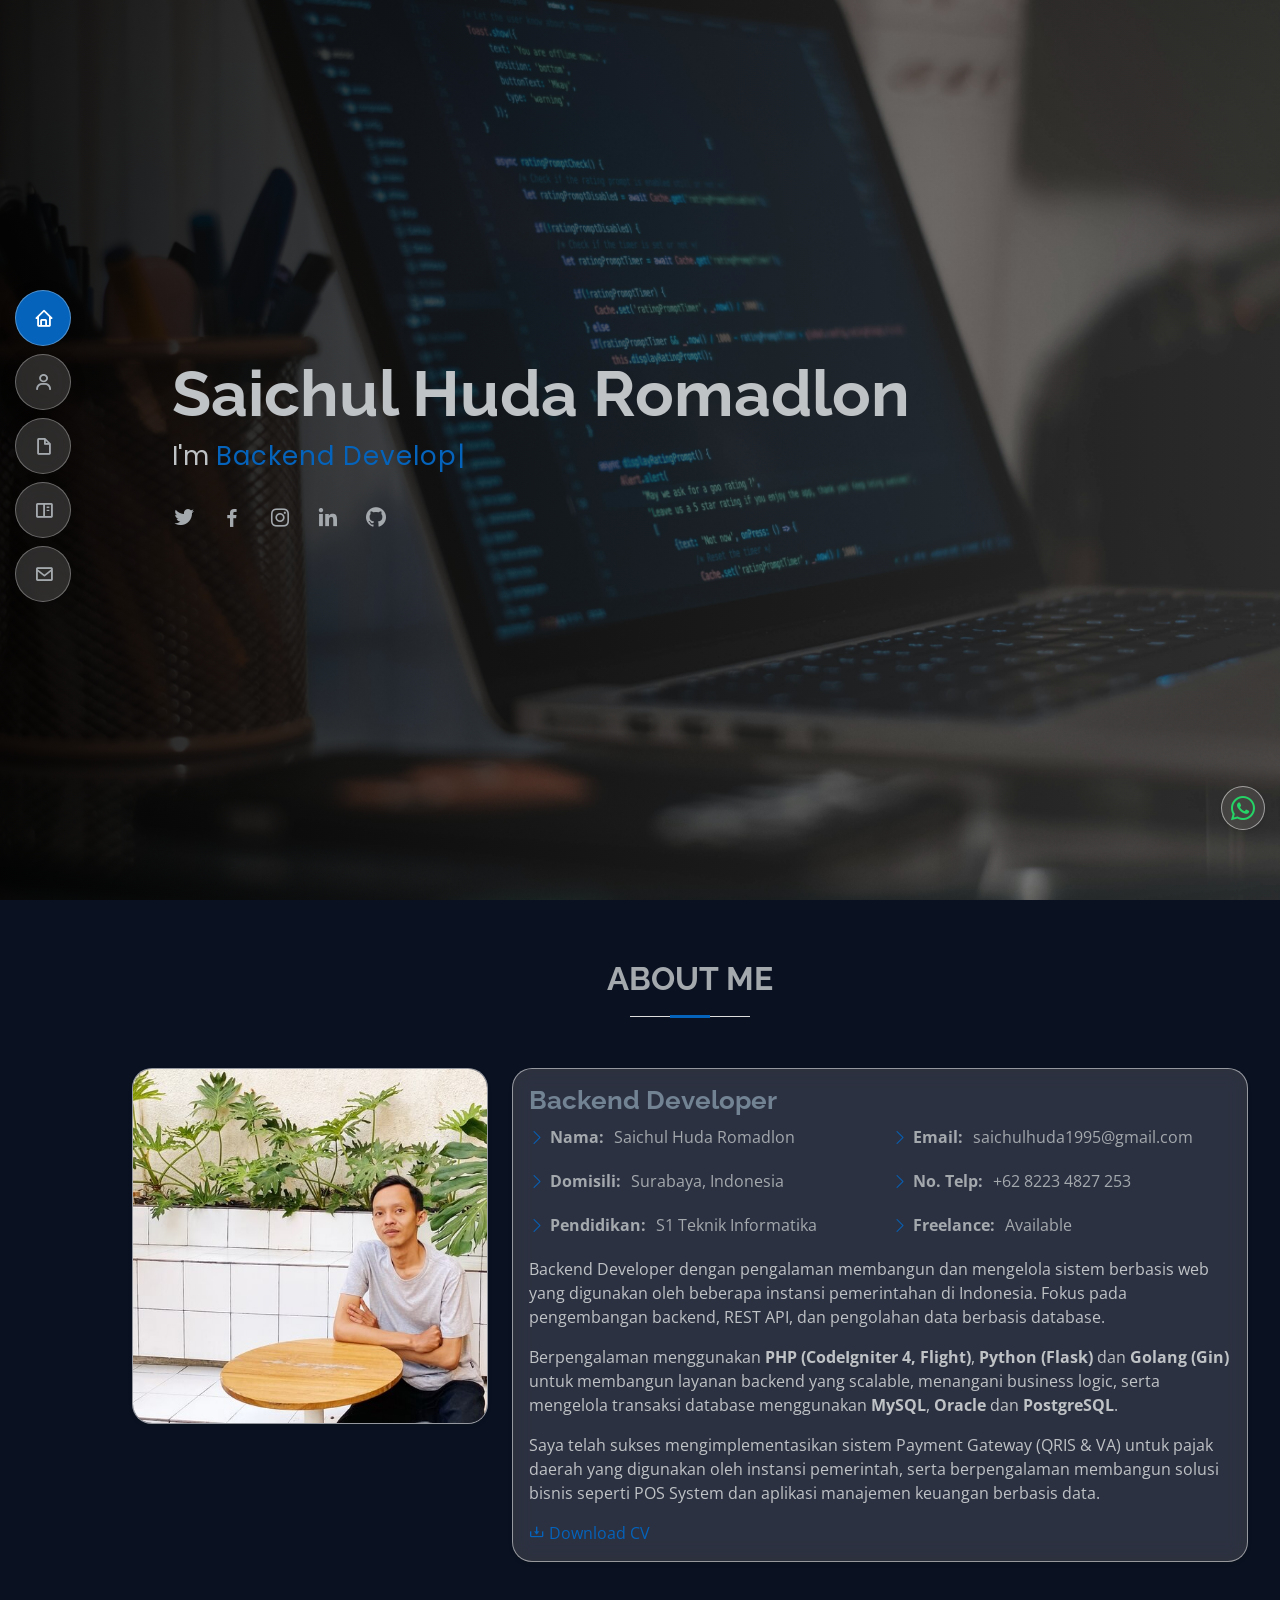
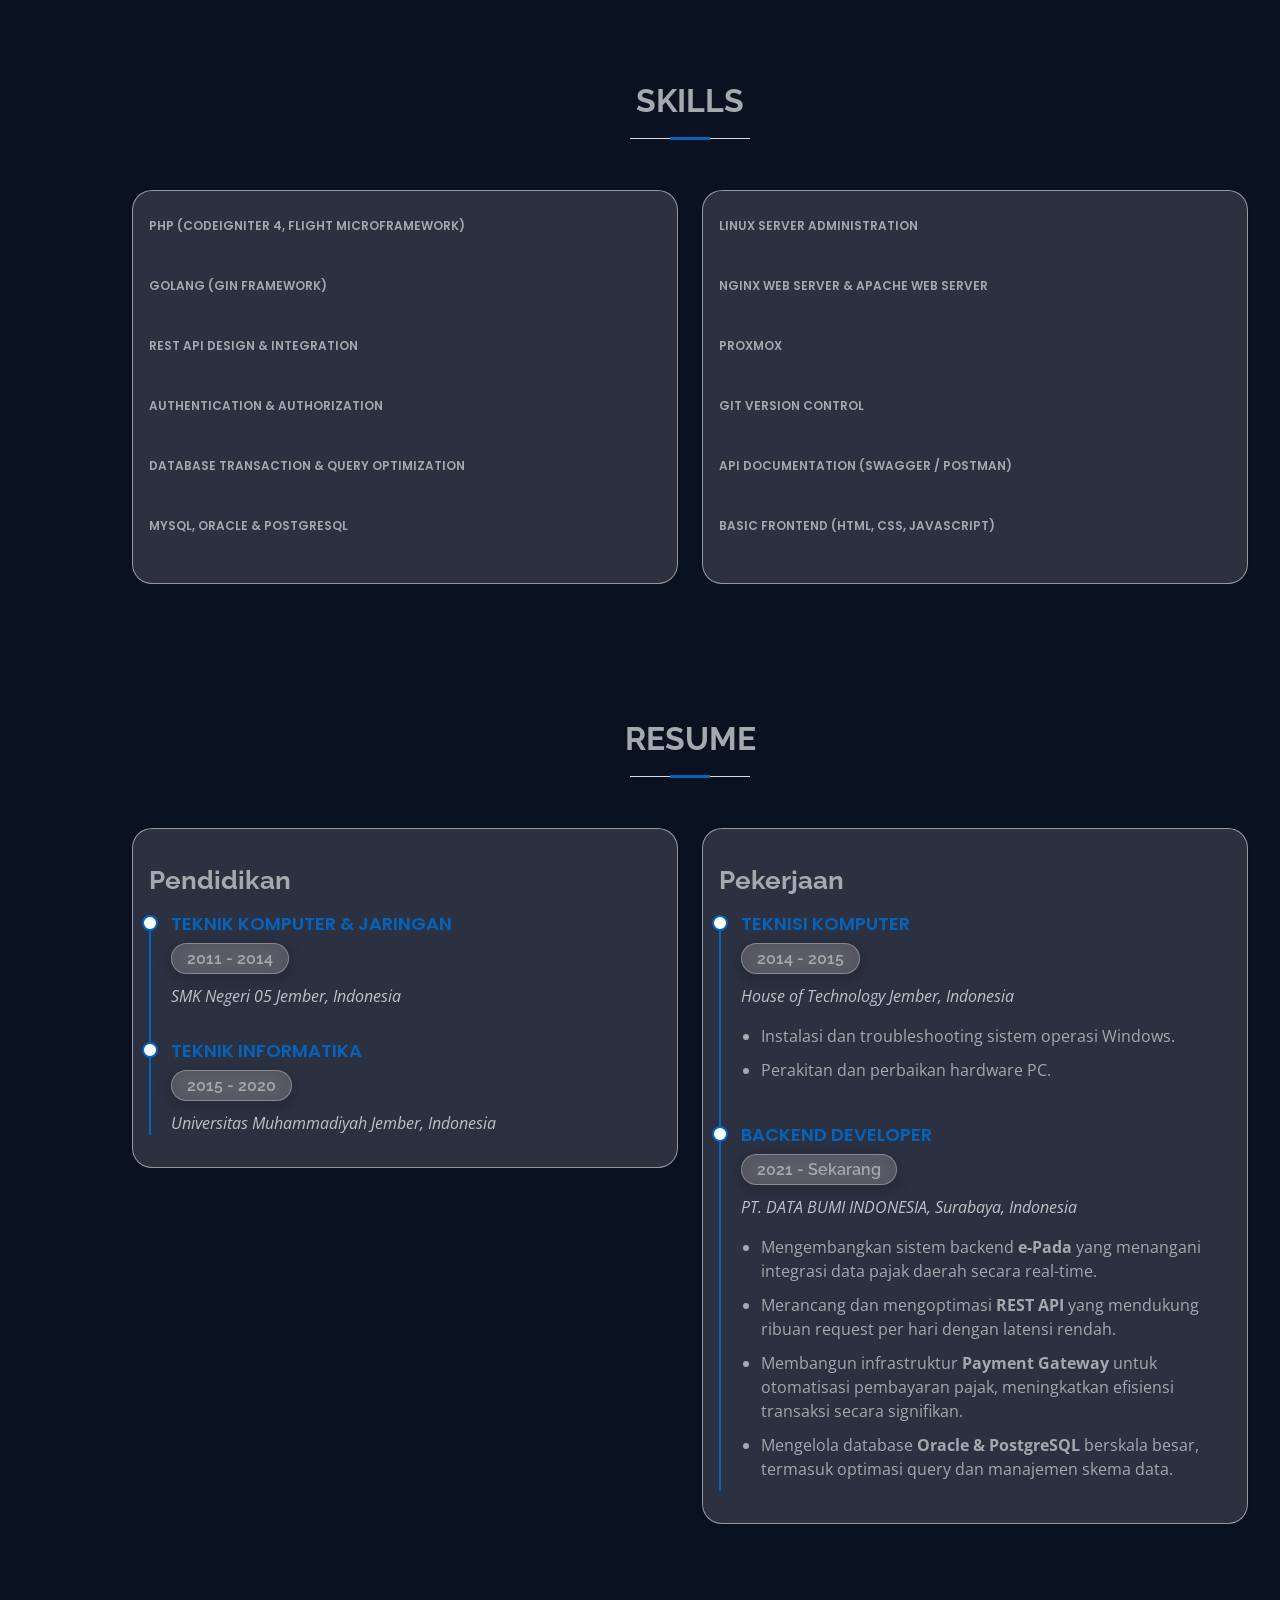
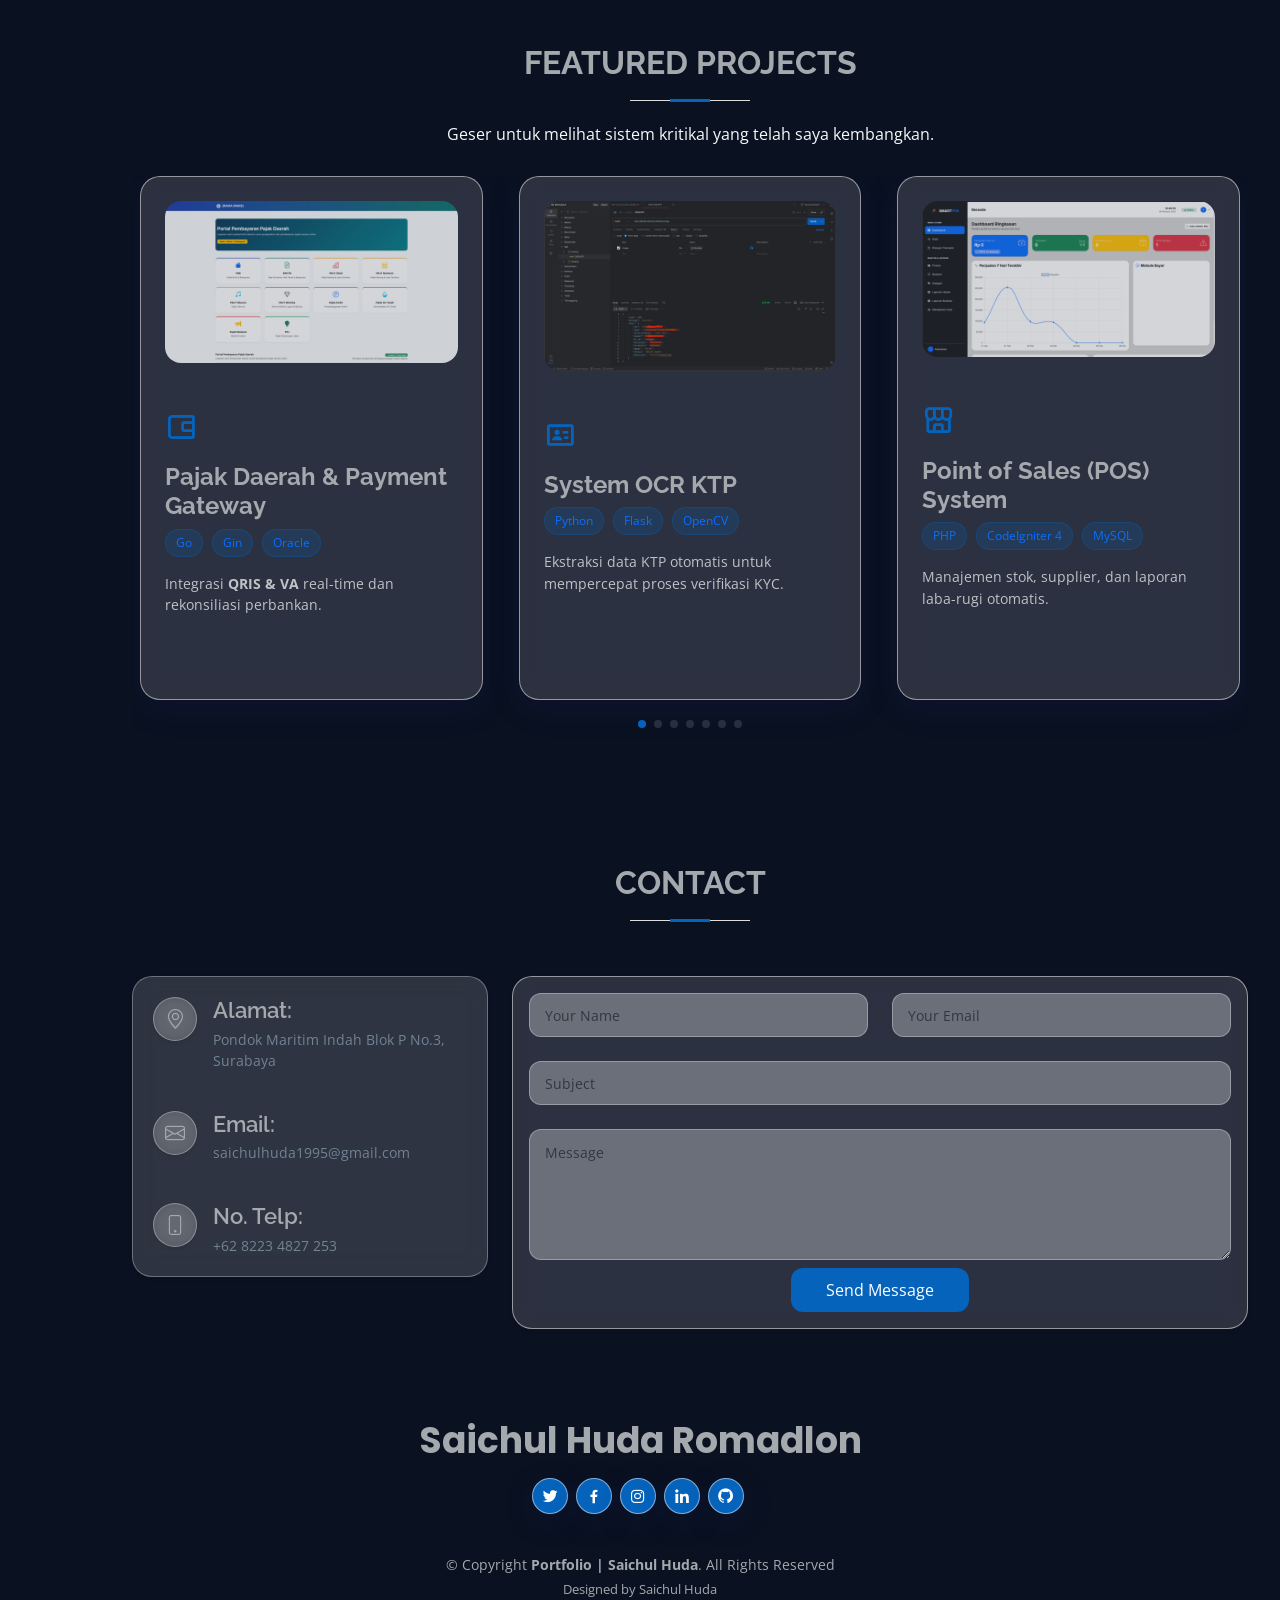
==== index.html @ dd8f6c1d "fix favicon" ====
<!doctype html>
<html lang="en">
  <head>
    <meta charset="utf-8" />
    <meta content="width=device-width, initial-scale=1.0" name="viewport" />

    <title>Portfolio | Saichul Huda</title>
    <meta
      name="keywords"
      content="Backend Developer, Golang Developer, PHP CodeIgniter, API Engineer Surabaya, Saichul Huda"
    />
    <meta name="theme-color" content="#0563bb" />

    <!-- Favicons -->
    <link rel="apple-touch-icon" sizes="180x180" href="/apple-touch-icon.png" />
    <link rel="icon" type="image/png" sizes="32x32" href="/favicon-32x32.png" />
    <link rel="icon" type="image/png" sizes="16x16" href="/favicon-16x16.png" />
    <link rel="manifest" href="/site.webmanifest" />

    <!-- Google Fonts -->
    <link
      href="https://fonts.googleapis.com/css?family=Open+Sans:300,300i,400,400i,600,600i,700,700i|Raleway:300,300i,400,400i,500,500i,600,600i,700,700i|Poppins:300,300i,400,400i,500,500i,600,600i,700,700i"
      rel="stylesheet"
    />

    <!-- Vendor CSS Files -->
    <link href="assets/vendor/aos/aos.css" rel="stylesheet" />
    <link
      href="assets/vendor/bootstrap/css/bootstrap.min.css?v=1"
      rel="stylesheet"
    />
    <link
      href="assets/vendor/bootstrap-icons/bootstrap-icons.css?v=1"
      rel="stylesheet"
    />
    <link
      href="assets/vendor/boxicons/css/boxicons.min.css?v=1"
      rel="stylesheet"
    />
    <link
      href="assets/vendor/glightbox/css/glightbox.min.css?v=1"
      rel="stylesheet"
    />
    <link
      href="assets/vendor/swiper/swiper-bundle.min.css?v=1"
      rel="stylesheet"
    />

    <!-- Template Main CSS File -->
    <link href="assets/css/style.css?v=1" rel="stylesheet" />

    <!-- =======================================================
  * Template Name: MyResume
  * Updated: Sep 18 2023 with Bootstrap v5.3.2
  * Template URL: https://bootstrapmade.com/free-html-bootstrap-template-my-resume/
  * Author: BootstrapMade.com
  * License: https://bootstrapmade.com/license/
  ======================================================== -->
  </head>

  <body>
    <!-- ======= Mobile nav toggle button ======= -->
    <!-- <button type="button" class="mobile-nav-toggle d-xl-none"><i class="bi bi-list mobile-nav-toggle"></i></button> -->
    <i class="bi bi-list mobile-nav-toggle d-lg-none card-glass"></i>
    <!-- ======= Header ======= -->
    <header id="header" class="d-flex flex-column justify-content-center">
      <nav id="navbar" class="navbar nav-menu">
        <ul>
          <li>
            <a href="#hero" class="nav-link scrollto active"
              ><i class="bx bx-home"></i> <span>Home</span></a
            >
          </li>
          <li>
            <a href="#about" class="nav-link scrollto"
              ><i class="bx bx-user"></i> <span>About Me</span></a
            >
          </li>
          <li>
            <a href="#resume" class="nav-link scrollto"
              ><i class="bx bx-file-blank"></i> <span>Resume</span></a
            >
          </li>
          <li>
            <a href="#portfolio" class="nav-link scrollto"
              ><i class="bx bx-book-content"></i> <span>Portfolio</span></a
            >
          </li>
          <!-- <li><a href="#services" class="nav-link scrollto"><i class="bx bx-server"></i> <span>Services</span></a></li> -->
          <li>
            <a href="#contact" class="nav-link scrollto"
              ><i class="bx bx-envelope"></i> <span>Contact</span></a
            >
          </li>
        </ul>
      </nav>
      <!-- .nav-menu -->
    </header>
    <!-- End Header -->

    <!-- ======= Hero Section ======= -->
    <section id="hero" class="d-flex flex-column justify-content-center">
      <div class="container" data-aos="zoom-in" data-aos-delay="100">
        <h1>Saichul Huda Romadlon</h1>
        <p>
          I'm
          <span
            class="typed"
            data-typed-items="Backend Developer, API Engineer, Payment System Builder"
          ></span>
        </p>
        <div class="social-links">
          <a href="https://x.com/saichulh" class="twitter" target="_blank"
            ><i class="bx bxl-twitter"></i
          ></a>
          <a
            href="https://m.facebook.com/adon.bomber?mibextid=9R9pXO"
            class="facebook"
            target="_blank"
            ><i class="bx bxl-facebook"></i
          ></a>
          <a
            href="https://www.instagram.com/saichul.huda?igsh=ajlqcGliMG41M3E1&utm_source=qr"
            class="instagram"
            target="_blank"
            ><i class="bx bxl-instagram"></i
          ></a>
          <a
            href="https://www.linkedin.com/in/saichul-huda-07a652252?utm_source=share&utm_campaign=share_via&utm_content=profile&utm_medium=ios_app"
            class="linkedin"
            target="_blank"
            ><i class="bx bxl-linkedin"></i
          ></a>
          <a
            href="https://github.com/SaichulHuda95"
            class="github"
            target="_blank"
            rel="noopener noreferrer"
          >
            <i class="bx bxl-github"></i>
          </a>
        </div>
      </div>
    </section>
    <!-- End Hero -->

    <main id="main">
      <!-- ======= About Section ======= -->
      <section id="about" class="about">
        <div class="container" data-aos="fade-up">
          <div class="section-title">
            <h2>About Me</h2>
            <!-- <p>Magnam dolores commodi suscipit. Necessitatibus eius consequatur ex aliquid fuga eum quidem. Sit sint
            consectetur velit. Quisquam quos quisquam cupiditate. Et nemo qui impedit suscipit alias ea. Quia fugiat sit
            in iste officiis commodi quidem hic quas.</p> -->
          </div>

          <div class="row">
            <div class="col-lg-4">
              <img
                src="assets/img/profil.jpg"
                class="img-fluid card-glass shadow-sm"
                alt=""
              />
            </div>
            <div class="col-lg-8 pt-4 pt-lg-0 content">
              <div class="card card-glass shadow-sm">
                <div class="card-body">
                  <h3 class="lightgrey">Backend Developer</h3>

                  <div class="row">
                    <div class="col-lg-6">
                      <ul>
                        <li>
                          <i class="bi bi-chevron-right"></i>
                          <strong>Nama:</strong>
                          <span>Saichul Huda Romadlon</span>
                        </li>
                        <li>
                          <i class="bi bi-chevron-right"></i>
                          <strong>Domisili:</strong>
                          <span>Surabaya, Indonesia</span>
                        </li>
                        <li>
                          <i class="bi bi-chevron-right"></i>
                          <strong>Pendidikan:</strong>
                          <span>S1 Teknik Informatika</span>
                        </li>
                      </ul>
                    </div>
                    <div class="col-lg-6">
                      <ul>
                        <li>
                          <i class="bi bi-chevron-right"></i>
                          <strong>Email:</strong>
                          <span>saichulhuda1995@gmail.com</span>
                        </li>
                        <li>
                          <i class="bi bi-chevron-right"></i>
                          <strong>No. Telp:</strong>
                          <span>+62 8223 4827 253</span>
                        </li>
                        <li>
                          <i class="bi bi-chevron-right"></i>
                          <strong>Freelance:</strong>
                          <span>Available</span>
                        </li>
                      </ul>
                    </div>
                  </div>

                  <p>
                    Backend Developer dengan pengalaman membangun dan mengelola
                    sistem berbasis web yang digunakan oleh beberapa instansi
                    pemerintahan di Indonesia. Fokus pada pengembangan backend,
                    REST API, dan pengolahan data berbasis database.
                  </p>

                  <p>
                    Berpengalaman menggunakan
                    <strong>PHP (CodeIgniter 4, Flight)</strong>,
                    <strong>Python (Flask)</strong> dan
                    <strong>Golang (Gin)</strong> untuk membangun layanan
                    backend yang scalable, menangani business logic, serta
                    mengelola transaksi database menggunakan
                    <strong>MySQL</strong>, <strong>Oracle</strong> dan
                    <strong>PostgreSQL</strong>.
                  </p>

                  <p>
                    Saya telah sukses mengimplementasikan sistem Payment Gateway
                    (QRIS & VA) untuk pajak daerah yang digunakan oleh instansi
                    pemerintah, serta berpengalaman membangun solusi bisnis
                    seperti POS System dan aplikasi manajemen keuangan berbasis
                    data.
                  </p>

                  <a
                    href="assets/pdf/CV.pdf"
                    class="btn-download mt-3"
                    target="_blank"
                  >
                    <i class="bx bx-download"></i> Download CV
                  </a>
                </div>
              </div>
            </div>
          </div>
        </div>
      </section>
      <!-- End About Section -->

      <!-- ======= Skills Section ======= -->
      <section id="skills" class="skills">
        <div class="container" data-aos="fade-up">
          <div class="section-title">
            <h2>Skills</h2>
            <!-- <p>Magnam dolores commodi suscipit. Necessitatibus eius consequatur ex aliquid fuga eum quidem. Sit sint
            consectetur velit. Quisquam quos quisquam cupiditate. Et nemo qui impedit suscipit alias ea. Quia fugiat sit
            in iste officiis commodi quidem hic quas.</p> -->
          </div>

          <div class="row skills-content">
            <div class="col-lg-6 mb-3">
              <div class="card card-glass shadow-sm">
                <div class="card-body">
                  <div class="progress">
                    <span class="skill"
                      >PHP (CodeIgniter 4, Flight Microframework)</span
                    >
                  </div>

                  <div class="progress">
                    <span class="skill">Golang (Gin Framework)</span>
                  </div>

                  <div class="progress">
                    <span class="skill">REST API Design & Integration</span>
                  </div>

                  <div class="progress">
                    <span class="skill">Authentication & Authorization</span>
                  </div>

                  <div class="progress">
                    <span class="skill"
                      >Database Transaction & Query Optimization</span
                    >
                  </div>

                  <div class="progress">
                    <span class="skill">MySQL, Oracle & PostgreSQL</span>
                  </div>
                </div>
              </div>
            </div>

            <div class="col-lg-6">
              <div class="card card-glass shadow-sm">
                <div class="card-body">
                  <div class="progress">
                    <span class="skill">Linux Server Administration</span>
                  </div>

                  <div class="progress">
                    <span class="skill"
                      >Nginx Web Server & Apache Web Server</span
                    >
                  </div>

                  <div class="progress">
                    <span class="skill">Proxmox</span>
                  </div>

                  <div class="progress">
                    <span class="skill">Git Version Control</span>
                  </div>

                  <div class="progress">
                    <span class="skill"
                      >API Documentation (Swagger / Postman)</span
                    >
                  </div>

                  <div class="progress">
                    <span class="skill"
                      >Basic Frontend (HTML, CSS, JavaScript)</span
                    >
                  </div>
                </div>
              </div>
            </div>
          </div>
        </div>
      </section>
      <!-- End Skills Section -->

      <!-- ======= Resume Section ======= -->
      <section id="resume" class="resume">
        <div class="container" data-aos="fade-up">
          <div class="section-title">
            <h2>Resume</h2>
          </div>

          <div class="row">
            <div class="col-lg-6 mb-3">
              <div class="card card-glass shadow-sm">
                <div class="card-body">
                  <h3 class="resume-title">Pendidikan</h3>
                  <div class="resume-item">
                    <h4>Teknik Komputer &amp; Jaringan</h4>
                    <h5>2011 - 2014</h5>
                    <p><em>SMK Negeri 05 Jember, Indonesia</em></p>
                  </div>
                  <div class="resume-item">
                    <h4>Teknik Informatika</h4>
                    <h5>2015 - 2020</h5>
                    <p><em>Universitas Muhammadiyah Jember, Indonesia</em></p>
                  </div>
                </div>
              </div>
            </div>
            <div class="col-lg-6">
              <div class="card card-glass shadow-sm">
                <div class="card-body">
                  <h3 class="resume-title">Pekerjaan</h3>
                  <div class="resume-item">
                    <h4>Teknisi Komputer</h4>
                    <h5>2014 - 2015</h5>
                    <p><em>House of Technology Jember, Indonesia</em></p>
                    <ul>
                      <li>
                        Instalasi dan troubleshooting sistem operasi Windows.
                      </li>
                      <li>Perakitan dan perbaikan hardware PC.</li>
                    </ul>
                  </div>
                  <div class="resume-item">
                    <h4>Backend Developer</h4>
                    <h5>2021 - Sekarang</h5>
                    <p><em>PT. DATA BUMI INDONESIA, Surabaya, Indonesia</em></p>
                    <ul>
                      <li>
                        Mengembangkan sistem backend
                        <strong>e-Pada</strong> yang menangani integrasi data
                        pajak daerah secara real-time.
                      </li>
                      <li>
                        Merancang dan mengoptimasi
                        <strong>REST API</strong> yang mendukung ribuan request
                        per hari dengan latensi rendah.
                      </li>
                      <li>
                        Membangun infrastruktur
                        <strong>Payment Gateway</strong> untuk otomatisasi
                        pembayaran pajak, meningkatkan efisiensi transaksi
                        secara signifikan.
                      </li>
                      <li>
                        Mengelola database
                        <strong>Oracle & PostgreSQL</strong> berskala besar,
                        termasuk optimasi query dan manajemen skema data.
                      </li>
                    </ul>
                  </div>
                </div>
              </div>
            </div>
          </div>
        </div>
      </section>
      <!-- End Resume Section -->

      <!-- ======= Portfolio Section ======= -->
      <section id="portfolio" class="portfolio section-bg">
        <div class="container" data-aos="fade-up">
          <div class="section-title">
            <h2>Featured Projects</h2>
            <p>
              Geser untuk melihat sistem kritikal yang telah saya kembangkan.
            </p>
          </div>

          <div class="portfolio-details-slider swiper">
            <div class="swiper-wrapper align-items-stretch">
              <div class="swiper-slide">
                <div class="card card-glass h-100 mx-2">
                  <img
                    src="assets/img/portfolio/img1.png"
                    class="card-img-top img-portfolio p-4"
                    alt="Payment Gateway Preview"
                  />
                  <div class="card-body p-4">
                    <div class="icon-box mb-3">
                      <i
                        class="bx bx-wallet-alt"
                        style="font-size: 2rem; color: #0563bb"
                      ></i>
                    </div>
                    <h4 class="fw-bold lightgrey">
                      Pajak Daerah & Payment Gateway
                    </h4>
                    <div class="mb-3">
                      <span class="badge-tech">Go</span>
                      <span class="badge-tech">Gin</span>
                      <span class="badge-tech">Oracle</span>
                    </div>
                    <p style="font-size: 0.9rem">
                      Integrasi <strong>QRIS & VA</strong> real-time dan
                      rekonsiliasi perbankan.
                    </p>
                  </div>
                </div>
              </div>

              <div class="swiper-slide">
                <div class="card card-glass h-100 mx-2">
                  <img
                    src="assets/img/portfolio/img2.png"
                    class="card-img-top img-portfolio p-4"
                    alt="System OCR Preview"
                  />
                  <div class="card-body p-4">
                    <div class="icon-box mb-3">
                      <i
                        class="bx bx-id-card"
                        style="font-size: 2rem; color: #0563bb"
                      ></i>
                    </div>
                    <h4 class="fw-bold lightgrey">System OCR KTP</h4>
                    <div class="mb-3">
                      <span class="badge-tech">Python</span>
                      <span class="badge-tech">Flask</span>
                      <span class="badge-tech">OpenCV</span>
                    </div>
                    <p style="font-size: 0.9rem">
                      Ekstraksi data KTP otomatis untuk mempercepat proses
                      verifikasi KYC.
                    </p>
                  </div>
                </div>
              </div>

              <div class="swiper-slide">
                <div class="card card-glass h-100 mx-2">
                  <img
                    src="assets/img/portfolio/img3.png"
                    class="card-img-top img-portfolio p-4"
                    alt="POS Preview"
                  />
                  <div class="card-body p-4">
                    <div class="icon-box mb-3">
                      <i
                        class="bx bx-store-alt"
                        style="font-size: 2rem; color: #0563bb"
                      ></i>
                    </div>
                    <h4 class="fw-bold lightgrey">
                      Point of Sales (POS) System
                    </h4>
                    <div class="mb-3">
                      <span class="badge-tech">PHP</span>
                      <span class="badge-tech">CodeIgniter 4</span>
                      <span class="badge-tech">MySQL</span>
                    </div>
                    <p style="font-size: 0.9rem">
                      Manajemen stok, supplier, dan laporan laba-rugi otomatis.
                    </p>
                  </div>
                </div>
              </div>

              <div class="swiper-slide">
                <div class="card card-glass h-100 mx-2">
                  <img
                    src="assets/img/portfolio/img4.png"
                    class="card-img-top img-portfolio p-4"
                    alt="Kendali Uang Preview"
                  />
                  <div class="card-body p-4">
                    <div class="icon-box mb-3">
                      <i
                        class="bx bx-line-chart"
                        style="font-size: 2rem; color: #0563bb"
                      ></i>
                    </div>
                    <h4 class="fw-bold lightgrey">Aplikasi Kendali Uang</h4>
                    <div class="mb-3">
                      <span class="badge-tech">PHP</span>
                      <span class="badge-tech">CodeIgniter 4</span>
                      <span class="badge-tech">MySQL</span>
                    </div>
                    <p style="font-size: 0.9rem">
                      Monitoring cashflow dengan visualisasi grafik keputusan
                      finansial.
                    </p>
                    <a
                      href="https://kendali-uang.wuaze.com"
                      class="btn btn-sm btn-outline-primary mt-2 rounded-pill"
                      target="_blank"
                      >View Details</a
                    >
                  </div>
                </div>
              </div>

              <div class="swiper-slide">
                <div class="card card-glass h-100 mx-2">
                  <img
                    src="assets/img/portfolio/img5.PNG"
                    class="card-img-top p-4 img-portfolio"
                    alt="Official School Preview"
                  />
                  <div class="card-body p-4">
                    <div class="icon-box mb-3">
                      <i
                        class="bx bx-home"
                        style="font-size: 2rem; color: #0563bb"
                      ></i>
                    </div>
                    <h4 class="fw-bold lightgrey">Official School Website</h4>
                    <div class="mb-3">
                      <span class="badge-tech">HTML</span>
                      <span class="badge-tech">Astro</span>
                      <span class="badge-tech">Tailwind</span>
                    </div>
                    <p style="font-size: 0.9rem">
                      Portal informasi sekolah dinamis dengan manajemen profil
                      guru.
                    </p>
                    <a
                      href="http://mi-sidomukti.vercel.app"
                      class="btn btn-sm btn-outline-primary mt-2 rounded-pill"
                      target="_blank"
                      >View Details</a
                    >
                  </div>
                </div>
              </div>

              <div class="swiper-slide">
                <div class="card card-glass h-100 mx-2">
                  <img
                    src="assets/img/portfolio/img6.png"
                    class="card-img-top p-4 img-portfolio"
                    alt="Chat App Preview"
                  />
                  <div class="card-body p-4">
                    <div class="icon-box mb-3">
                      <i
                        class="bx bx-message"
                        style="font-size: 2rem; color: #0563bb"
                      ></i>
                    </div>
                    <h4 class="fw-bold lightgrey">
                      Real-Time Chat Application
                    </h4>
                    <div class="mb-3">
                      <span class="badge-tech">Go</span>
                      <span class="badge-tech">Gin</span>
                      <span class="badge-tech">WebSocket(Gorilla)</span>
                      <span class="badge-tech">Bootstrap</span>
                    </div>
                    <p style="font-size: 0.9rem">
                      Aplikasi pesan instan berbasis web dengan fitur
                      low-latency menggunakan WebSocket.
                    </p>
                  </div>
                </div>
              </div>

              <div class="swiper-slide">
                <div class="card card-glass h-100 mx-2">
                  <img
                    src="assets/img/portfolio/img7.png"
                    class="card-img-top p-4 img-portfolio"
                    alt="Inspira AI"
                  />
                  <div class="card-body p-4">
                    <div class="icon-box mb-3">
                      <i
                        class="bx bx-brain"
                        style="font-size: 2rem; color: #0563bb"
                      ></i>
                    </div>
                    <h4 class="fw-bold lightgrey">Inspira AI Content</h4>
                    <div class="mb-3">
                      <span class="badge-tech">Go</span>
                      <span class="badge-tech">Gin</span>
                      <span class="badge-tech">Astro</span>
                      <span class="badge-tech">Tailwind</span>
                    </div>
                    <p style="font-size: 0.9rem">
                      Aplikasi konten generator berbasis web dengan fitur AI
                      yang memudahkan konten kreator mendapatkan ide konten.
                    </p>
                    <a
                      href="http://inspira-konten.vercel.app"
                      class="btn btn-sm btn-outline-primary mt-2 rounded-pill"
                      target="_blank"
                      >View Details</a
                    >
                  </div>
                </div>
              </div>
            </div>
            <div class="swiper-pagination"></div>
          </div>
        </div>
      </section>
      <!-- End Portfolio Section -->

      <!-- ======= Contact Section ======= -->
      <section id="contact" class="contact">
        <div class="container" data-aos="fade-up">
          <div class="section-title">
            <h2>Contact</h2>
          </div>

          <div class="row mt-1">
            <div class="col-lg-4">
              <div class="info shadow-sm">
                <div class="address">
                  <i class="bi bi-geo-alt shadow-sm"></i>
                  <h4>Alamat:</h4>
                  <p>Pondok Maritim Indah Blok P No.3, Surabaya</p>
                </div>

                <div class="email">
                  <i class="bi bi-envelope shadow-sm"></i>
                  <h4>Email:</h4>
                  <p>saichulhuda1995@gmail.com</p>
                </div>

                <div class="phone">
                  <i class="bi bi-phone shadow-sm"></i>
                  <h4>No. Telp:</h4>
                  <p>+62 8223 4827 253</p>
                </div>
              </div>
            </div>

            <div class="col-lg-8 mt-5 mt-lg-0">
              <div class="card card-glass shadow-sm">
                <div class="card-body">
                  <form
                    action="https://formspree.io/f/xaygawnp"
                    method="post"
                    class="php-email-form"
                  >
                    <div class="row">
                      <div class="col-md-6 form-group">
                        <input
                          type="text"
                          name="name"
                          class="form-control glass"
                          id="name"
                          placeholder="Your Name"
                          required
                        />
                      </div>
                      <div class="col-md-6 form-group mt-3 mt-md-0">
                        <input
                          type="email"
                          class="form-control glass"
                          name="email"
                          id="email"
                          placeholder="Your Email"
                          required
                        />
                      </div>
                    </div>
                    <div class="form-group mt-3">
                      <input
                        type="text"
                        class="form-control glass"
                        name="subject"
                        id="subject"
                        placeholder="Subject"
                        required
                      />
                    </div>
                    <div class="form-group mt-3">
                      <textarea
                        class="form-control glass"
                        name="message"
                        rows="5"
                        placeholder="Message"
                        required
                      ></textarea>
                    </div>
                    <div class="text-center">
                      <button type="submit">Send Message</button>
                    </div>
                  </form>
                </div>
              </div>
            </div>
          </div>
        </div>
      </section>
      <!-- End Contact Section -->
    </main>
    <!-- End #main -->

    <!-- ======= Footer ======= -->
    <footer id="footer">
      <div class="container">
        <h3>Saichul Huda Romadlon</h3>
        <!-- <p>Et aut eum quis fuga eos sunt ipsa nihil. Labore corporis magni eligendi fuga maxime saepe commodi placeat.</p> -->
        <div class="social-links">
          <a
            href="https://x.com/saichulh"
            class="twitter card-glass"
            target="_blank"
            ><i class="bx bxl-twitter"></i
          ></a>
          <a
            href="https://m.facebook.com/adon.bomber?mibextid=9R9pXO"
            class="facebook card-glass"
            target="_blank"
            ><i class="bx bxl-facebook"></i
          ></a>
          <a
            href="https://www.instagram.com/saichul.huda?igsh=ajlqcGliMG41M3E1&utm_source=qr"
            class="instagram card-glass"
            target="_blank"
            ><i class="bx bxl-instagram"></i
          ></a>
          <a
            href="https://www.linkedin.com/in/saichul-huda-07a652252?utm_source=share&utm_campaign=share_via&utm_content=profile&utm_medium=ios_app"
            class="linkedin card-glass"
            target="_blank"
            ><i class="bx bxl-linkedin"></i
          ></a>
          <a
            href="https://github.com/SaichulHuda95"
            class="linkedin card-glass"
            target="_blank"
            ><i class="bx bxl-github"></i
          ></a>
        </div>
        <div class="copyright">
          &copy; Copyright <strong><span>Portfolio | Saichul Huda</span></strong
          >. All Rights Reserved
        </div>
        <div class="credits">
          <!-- All the links in the footer should remain intact. -->
          <!-- You can delete the links only if you purchased the pro version. -->
          <!-- Licensing information: [license-url] -->
          <!-- Purchase the pro version with working PHP/AJAX contact form: https://bootstrapmade.com/free-html-bootstrap-template-my-resume/ -->
          Designed by Saichul Huda
        </div>
      </div>
    </footer>
    <!-- End Footer -->

    <!-- <div id="preloader"></div> -->
    <a
      href="#"
      class="back-to-top d-flex align-items-center justify-content-center card-glass shadow-sm"
      ><i class="bi bi-arrow-up-short"></i
    ></a>
    <a
      href="https://wa.me/6282234827253"
      class="whatsapp-float d-flex align-items-center justify-content-center card-glass shadow-sm"
      target="_blank"
    >
      <i class="bi bi-whatsapp"></i>
    </a>

    <!-- Vendor JS Files -->
    <!-- <script src="assets/vendor/purecounter/purecounter_vanilla.js"></script> -->
    <script src="assets/vendor/aos/aos.js"></script>
    <script src="assets/vendor/bootstrap/js/bootstrap.bundle.min.js"></script>
    <script src="assets/vendor/glightbox/js/glightbox.min.js"></script>
    <script src="assets/vendor/isotope-layout/isotope.pkgd.min.js"></script>
    <script src="assets/vendor/swiper/swiper-bundle.min.js"></script>
    <script src="assets/vendor/typed.js/typed.umd.js"></script>
    <script src="assets/vendor/waypoints/noframework.waypoints.js"></script>
    <!-- <script src="assets/vendor/php-email-form/validate.js"></script> -->

    <!-- Template Main JS File -->
    <script src="assets/js/main.js"></script>
  </body>
</html>
---- assets/css/style.css ----
/**
* Template Name: MyResume
* Updated: Sep 18 2023 with Bootstrap v5.3.2
* Template URL: https://bootstrapmade.com/free-html-bootstrap-template-my-resume/
* Author: BootstrapMade.com
* License: https://bootstrapmade.com/license/
*/

/*--------------------------------------------------------------
# General
--------------------------------------------------------------*/
body {
  font-family: "Open Sans", sans-serif;
  background-color: #0a1120; /* Deep Navy, lebih premium dari hitam */
  background-image:
    linear-gradient(rgba(255, 255, 255, 0.05) 1px, transparent 1px),
    linear-gradient(90deg, rgba(255, 255, 255, 0.05) 1px, transparent 1px);
  background-size: 40px 40px;
  background-attachment: fixed;
  color: #f8f9fa; /* Teks default jadi Putih Terang */
}

a {
  color: #0563bb;
  text-decoration: none;
}

a:hover {
  color: #067ded;
  text-decoration: none;
}

h1,
h2,
h3,
h4,
h5,
h6 {
  font-family: "Raleway", sans-serif;
}

/*--------------------------------------------------------------
# Back to top button
--------------------------------------------------------------*/
.back-to-top {
  position: fixed;
  visibility: hidden;
  opacity: 0;
  right: 15px;
  bottom: 15px;
  z-index: 996;
  background: #0563bb;
  width: 40px;
  height: 40px;
  border-radius: 50px;
  transition: all 0.4s;
}

.back-to-top i {
  font-size: 28px;
  /* color: #fff; */
  line-height: 0;
}

.back-to-top:hover {
  background: #0678e3;
  color: #fff;
}

.back-to-top.active {
  visibility: visible;
  opacity: 1;
}

/*--------------------------------------------------------------
# Preloader
--------------------------------------------------------------*/
#preloader {
  position: fixed;
  top: 0;
  left: 0;
  right: 0;
  bottom: 0;
  z-index: 9999;
  overflow: hidden;
  background: #fff;
}

#preloader:before {
  content: "";
  position: fixed;
  top: calc(50% - 30px);
  left: calc(50% - 30px);
  border: 6px solid #0563bb;
  border-top-color: #fff;
  border-bottom-color: #fff;
  border-radius: 50%;
  width: 60px;
  height: 60px;
  animation: animate-preloader 1s linear infinite;
}

@keyframes animate-preloader {
  0% {
    transform: rotate(0deg);
  }

  100% {
    transform: rotate(360deg);
  }
}

/*--------------------------------------------------------------
# Disable aos animation delay on mobile devices
--------------------------------------------------------------*/
@media screen and (max-width: 768px) {
  [data-aos-delay] {
    transition-delay: 0 !important;
  }
}

/*--------------------------------------------------------------
# Header
--------------------------------------------------------------*/
#header {
  position: fixed;
  top: 0;
  left: 0;
  bottom: 0;
  z-index: 9997;
  transition: all 0.5s;
  padding: 15px;
  overflow-y: auto;
}

@media (max-width: 991px) {
  #header {
    width: 300px;
    /* background: #fff; */
    /* border-right: 1px solid #e6e9ec; */
    left: -300px;
    backdrop-filter: blur(12px);
    -webkit-backdrop-filter: blur(12px); /* support Safari */
    background: rgba(255, 255, 255, 0.15); /* putih transparan */
    border-radius: 20px;
    border: 1px solid rgba(255, 255, 255, 0.3);
    box-shadow: 0 4px 20px rgba(0, 0, 0, 0.2);
    color: #5e5959;
  }
}

@media (min-width: 991px) {
  #main {
    margin-left: 100px;
  }
}

/*--------------------------------------------------------------
# Navigation Menu
--------------------------------------------------------------*/
/**
* Desktop Navigation 
*/
.nav-menu {
  padding: 0;
  display: block;
}

.nav-menu * {
  margin: 0;
  padding: 0;
  list-style: none;
}

.nav-menu > ul > li {
  position: relative;
  white-space: nowrap;
}

.nav-menu a,
.nav-menu a:focus {
  display: flex;
  align-items: center;
  color: #a4a9ae;
  padding: 10px 18px;
  margin-bottom: 8px;
  transition: 0.3s;
  font-size: 15px;
  border-radius: 50px;
  /* background: #f2f3f5; */
  height: 56px;
  width: 100%;
  overflow: hidden;
  transition: 0.3s;
  border: 1px solid rgba(255, 255, 255, 0.3);
  box-shadow: 0 4px 16px rgba(0, 0, 0, 0.2);
  backdrop-filter: blur(12px);
  -webkit-backdrop-filter: blur(12px); /* support Safari */
  background: rgba(255, 255, 255, 0.15); /* putih transparan */
}

.nav-menu a i,
.nav-menu a:focus i {
  font-size: 20px;
}

.nav-menu a span,
.nav-menu a:focus span {
  padding: 0 5px 0 7px;
  color: #45505b;
}

@media (min-width: 992px) {
  .nav-menu a,
  .nav-menu a:focus {
    width: 56px;
  }

  .nav-menu a span,
  .nav-menu a:focus span {
    display: none;
    color: #fff;
  }
}

.nav-menu a:hover,
.nav-menu .active,
.nav-menu .active:focus,
.nav-menu li:hover > a {
  color: #fff;
  background: #0563bb;
}

.nav-menu a:hover span,
.nav-menu .active span,
.nav-menu .active:focus span,
.nav-menu li:hover > a span {
  color: #fff;
}

.nav-menu a:hover,
.nav-menu li:hover > a {
  width: 100%;
  color: #fff;
}

.nav-menu a:hover span,
.nav-menu li:hover > a span {
  display: block;
}

/**
* Mobile Navigation 
*/
.mobile-nav-toggle {
  position: fixed;
  right: 10px;
  top: 10px;
  z-index: 9998;
  border: 0;
  background: none;
  font-size: 28px;
  transition: all 0.4s;
  outline: none !important;
  line-height: 0;
  cursor: pointer;
  border-radius: 50px;
  padding: 5px;
}

.mobile-nav-toggle i {
  color: #45505b;
}

.mobile-nav-active {
  overflow: hidden;
}

.mobile-nav-active #header {
  left: 0;
}

.mobile-nav-active .mobile-nav-toggle {
  color: #fff;
  background-color: #0563bb;
}

/*--------------------------------------------------------------
# Hero Section
--------------------------------------------------------------*/
#hero {
  width: 100%;
  height: 100vh;
  background: url("../img/hero-bg.jpg") top right no-repeat;
  background-size: cover;
  position: relative;
}

@media (min-width: 992px) {
  #hero {
    padding-left: 160px;
  }
}

#hero:before {
  content: "";
  /* Gradasi transparan ke solid agar teks fokus */
  background: linear-gradient(
    90deg,
    rgba(0, 0, 0, 0.9) 0%,
    rgba(68, 67, 67, 0.4) 100%
  );
  position: absolute;
  bottom: 0;
  top: 0;
  left: 0;
  right: 0;
}

#hero h1 {
  margin: 0;
  font-size: 64px;
  font-weight: 700;
  line-height: 56px;
  color: #bfc3c6;
}

#hero p {
  color: #bfc3c6;
  margin: 15px 0 0 0;
  font-size: 26px;
  font-family: "Poppins", sans-serif;
}

#hero p span {
  color: #0563bb;
  letter-spacing: 1px;
}

#hero .social-links {
  margin-top: 30px;
}

#hero .social-links a {
  font-size: 24px;
  display: inline-block;
  color: #a4a9ae;
  line-height: 1;
  margin-right: 20px;
  transition: 0.3s;
}

#hero .social-links a:hover {
  color: #0563bb;
}

@media (max-width: 992px) {
  #hero {
    text-align: center;
  }

  #hero h1 {
    font-size: 32px;
    line-height: 36px;
  }

  #hero p {
    margin-top: 10px;
    font-size: 20px;
    line-height: 24px;
  }
}

/*--------------------------------------------------------------
# Sections General
--------------------------------------------------------------*/
section {
  padding: 60px 0;
  overflow: hidden;
}

.section-title {
  text-align: center;
  padding-bottom: 30px;
}

.section-title h2 {
  font-size: 32px;
  font-weight: bold;
  text-transform: uppercase;
  margin-bottom: 20px;
  padding-bottom: 20px;
  position: relative;
  color: #a4a9ae;
}

.lightgrey {
  color: #a4a9ae;
}

.section-title h2::before {
  content: "";
  position: absolute;
  display: block;
  width: 120px;
  height: 1px;
  background: #ddd;
  bottom: 1px;
  left: calc(50% - 60px);
}

.section-title h2::after {
  content: "";
  position: absolute;
  display: block;
  width: 40px;
  height: 3px;
  background: #0563bb;
  bottom: 0;
  left: calc(50% - 20px);
}

.section-title p {
  margin-bottom: 0;
}

/*--------------------------------------------------------------
# About
--------------------------------------------------------------*/
.about .content h3 {
  font-weight: 700;
  font-size: 26px;
  color: #728394;
}

.about .content ul {
  list-style: none;
  padding: 0;
}

.about .content ul li {
  margin-bottom: 20px;
  display: flex;
  align-items: center;
}

.about .content ul strong {
  margin-right: 10px;
}

.about .content ul i {
  font-size: 16px;
  margin-right: 5px;
  color: #0563bb;
  line-height: 0;
}

.about .content p:last-child {
  margin-bottom: 0;
}

/*--------------------------------------------------------------
# Facts
--------------------------------------------------------------*/
.facts .count-box {
  padding: 30px 30px 25px 30px;
  margin-top: 30px;
  width: 100%;
  position: relative;
  text-align: center;
  background: #fff;
}

.facts .count-box i {
  position: absolute;
  top: -25px;
  left: 50%;
  transform: translateX(-50%);
  font-size: 24px;
  background: #0563bb;
  color: #fff;
  border-radius: 50px;
  display: inline-flex;
  align-items: center;
  justify-content: center;
  width: 48px;
  height: 48px;
}

.facts .count-box span {
  font-size: 36px;
  display: block;
  font-weight: 600;
  color: #011426;
}

.facts .count-box p {
  padding: 0;
  margin: 0;
  font-family: "Raleway", sans-serif;
  font-size: 14px;
}

/*--------------------------------------------------------------
# Akills
--------------------------------------------------------------*/
.skills .progress {
  height: 60px;
  display: block;
  background: none;
  border-radius: 0;
}

.skills .progress .skill {
  padding: 10px 0;
  margin: 0;
  text-transform: uppercase;
  display: block;
  font-weight: 600;
  font-family: "Poppins", sans-serif;
  color: #a4a9ae;
}

.skills .progress .skill .val {
  float: right;
  font-style: normal;
}

.skills .progress-bar-wrap {
  /* background: #f2f3f5; */
  backdrop-filter: blur(12px);
  -webkit-backdrop-filter: blur(12px); /* support Safari */
  background: rgba(255, 255, 255, 0.15); /* putih transparan */
}

.skills .progress-bar {
  width: 1px;
  height: 10px;
  transition: 0.9s;
  background-color: #0563bb;
}

/*--------------------------------------------------------------
# Resume
--------------------------------------------------------------*/
.resume .resume-title {
  font-size: 26px;
  font-weight: 700;
  margin-top: 20px;
  margin-bottom: 20px;
  color: #a4a9ae;
}

.resume .resume-item {
  padding: 0 0 20px 20px;
  margin-top: -2px;
  border-left: 2px solid #0563bb;
  position: relative;
}

.resume .resume-item h4 {
  line-height: 18px;
  font-size: 18px;
  font-weight: 600;
  text-transform: uppercase;
  font-family: "Poppins", sans-serif;
  color: #0563bb;
  margin-bottom: 10px;
}

.resume .resume-item h5 {
  font-size: 16px;
  /* background: #f7f8f9; */
  padding: 5px 15px;
  display: inline-block;
  font-weight: 600;
  margin-bottom: 10px;
  backdrop-filter: blur(12px);
  -webkit-backdrop-filter: blur(12px); /* support Safari */
  background: rgba(255, 255, 255, 0.15); /* putih transparan */
  border-radius: 20px;
  border: 1px solid rgba(255, 255, 255, 0.3);
  box-shadow: 0 4px 16px rgba(0, 0, 0, 0.2);
  color: #a4a9ae;
}

.resume .resume-item ul {
  padding-left: 20px;
}

.resume .resume-item ul li {
  padding-bottom: 10px;
}

.resume .resume-item:last-child {
  padding-bottom: 0;
}

.resume .resume-item::before {
  content: "";
  position: absolute;
  width: 16px;
  height: 16px;
  border-radius: 50px;
  left: -9px;
  top: 0;
  background: #fff;
  border: 2px solid #0563bb;
}

/*--------------------------------------------------------------
# Portfolio
--------------------------------------------------------------*/
.portfolio .portfolio-item {
  margin-bottom: 30px;
}

.portfolio #portfolio-flters {
  padding: 0;
  margin: 0 auto 25px auto;
  list-style: none;
  text-align: center;
  /* background: #fff; */
  backdrop-filter: blur(12px);
  -webkit-backdrop-filter: blur(12px); /* support Safari */
  background: rgba(255, 255, 255, 0.15); /* putih transparan */
  border: 1px solid rgba(255, 255, 255, 0.3);
  box-shadow: 0 4px 16px rgba(0, 0, 0, 0.2);
  color: #5e5959;
  border-radius: 50px;
  padding: 2px 15px;
}

.portfolio #portfolio-flters li {
  cursor: pointer;
  display: inline-block;
  padding: 10px 15px;
  font-size: 14px;
  font-weight: 600;
  line-height: 1;
  text-transform: uppercase;
  color: #a4a9ae;
  margin-bottom: 5px;
  transition: all 0.3s ease-in-out;
}

.portfolio #portfolio-flters li:hover,
.portfolio #portfolio-flters li.filter-active {
  color: #0563bb;
}

.portfolio #portfolio-flters li:last-child {
  margin-right: 0;
}

.portfolio .portfolio-wrap {
  transition: 0.3s;
  position: relative;
  overflow: hidden;
  z-index: 1;
  background: rgba(69, 80, 91, 0.8);
}

.portfolio .portfolio-wrap::before {
  content: "";
  background: rgba(255, 255, 255, 0.7);
  position: absolute;
  left: 30px;
  right: 30px;
  top: 30px;
  bottom: 30px;
  transition: all ease-in-out 0.3s;
  z-index: 2;
  opacity: 0;
}

.portfolio .portfolio-wrap .portfolio-info {
  opacity: 0;
  position: absolute;
  top: 0;
  left: 0;
  right: 0;
  bottom: 0;
  text-align: center;
  z-index: 3;
  transition: all ease-in-out 0.3s;
  display: flex;
  flex-direction: column;
  justify-content: center;
  align-items: center;
}

.portfolio .portfolio-wrap .portfolio-info::before {
  display: block;
  content: "";
  width: 48px;
  height: 48px;
  position: absolute;
  top: 35px;
  left: 35px;
  border-top: 3px solid #d7dce1;
  border-left: 3px solid #d7dce1;
  transition: all 0.5s ease 0s;
  z-index: 9994;
}

.portfolio .portfolio-wrap .portfolio-info::after {
  display: block;
  content: "";
  width: 48px;
  height: 48px;
  position: absolute;
  bottom: 35px;
  right: 35px;
  border-bottom: 3px solid #d7dce1;
  border-right: 3px solid #d7dce1;
  transition: all 0.5s ease 0s;
  z-index: 9994;
}

.portfolio .portfolio-wrap .portfolio-info h4 {
  font-size: 20px;
  color: #45505b;
  font-weight: 600;
}

.portfolio .portfolio-wrap .portfolio-info p {
  color: #45505b;
  font-size: 14px;
  text-transform: uppercase;
  padding: 0;
  margin: 0;
}

.portfolio .portfolio-wrap .portfolio-links {
  text-align: center;
  z-index: 4;
}

.portfolio .portfolio-wrap .portfolio-links a {
  color: #45505b;
  margin: 0 2px;
  font-size: 28px;
  display: inline-block;
  transition: 0.3s;
}

.portfolio .portfolio-wrap .portfolio-links a:hover {
  color: #148af9;
}

.portfolio .portfolio-wrap:hover::before {
  top: 0;
  left: 0;
  right: 0;
  bottom: 0;
  opacity: 1;
}

.portfolio .portfolio-wrap:hover .portfolio-info {
  opacity: 1;
}

.portfolio .portfolio-wrap:hover .portfolio-info::before {
  top: 15px;
  left: 15px;
}

.portfolio .portfolio-wrap:hover .portfolio-info::after {
  bottom: 15px;
  right: 15px;
}

/*--------------------------------------------------------------
# Portfolio Details
--------------------------------------------------------------*/
.portfolio-details {
  padding-top: 40px;
}

.portfolio-details .portfolio-details-slider img {
  width: 100%;
}

.portfolio-details .portfolio-details-slider .swiper-pagination {
  margin-top: 20px;
  position: relative;
}

.portfolio-details
  .portfolio-details-slider
  .swiper-pagination
  .swiper-pagination-bullet {
  width: 12px;
  height: 12px;
  background-color: #fff;
  opacity: 1;
  border: 1px solid #0563bb;
}

.portfolio-details
  .portfolio-details-slider
  .swiper-pagination
  .swiper-pagination-bullet-active {
  background-color: #0563bb;
}

.portfolio-details .portfolio-info {
  padding: 30px;
  box-shadow: 0px 0 30px rgba(69, 80, 91, 0.08);
}

.portfolio-details .portfolio-info h3 {
  font-size: 22px;
  font-weight: 700;
  margin-bottom: 20px;
  padding-bottom: 20px;
  border-bottom: 1px solid #eee;
}

.portfolio-details .portfolio-info ul {
  list-style: none;
  padding: 0;
  font-size: 15px;
}

.portfolio-details .portfolio-info ul li + li {
  margin-top: 10px;
}

.portfolio-details .portfolio-description {
  padding-top: 30px;
}

.portfolio-details .portfolio-description h2 {
  font-size: 26px;
  font-weight: 700;
  margin-bottom: 20px;
}

.portfolio-details .portfolio-description p {
  padding: 0;
}

/*--------------------------------------------------------------
# Services
--------------------------------------------------------------*/
.services .icon-box {
  text-align: center;
  padding: 70px 20px 80px 20px;
  transition: all ease-in-out 0.3s;
  background: #fff;
  box-shadow: 0px 5px 90px 0px rgba(110, 123, 131, 0.05);
}

.services .icon-box .icon {
  margin: 0 auto;
  width: 100px;
  height: 100px;
  display: flex;
  align-items: center;
  justify-content: center;
  transition: ease-in-out 0.3s;
  position: relative;
}

.services .icon-box .icon i {
  font-size: 36px;
  transition: 0.5s;
  position: relative;
}

.services .icon-box .icon svg {
  position: absolute;
  top: 0;
  left: 0;
}

.services .icon-box .icon svg path {
  transition: 0.5s;
  fill: #f5f5f5;
}

.services .icon-box h4 {
  font-weight: 600;
  margin: 10px 0 15px 0;
  font-size: 22px;
}

.services .icon-box h4 a {
  color: #45505b;
  transition: ease-in-out 0.3s;
}

.services .icon-box p {
  line-height: 24px;
  font-size: 14px;
  margin-bottom: 0;
}

.services .icon-box:hover {
  border-color: #fff;
  box-shadow: 0px 0 35px 0 rgba(0, 0, 0, 0.08);
}

.services .iconbox-blue i {
  color: #47aeff;
}

.services .iconbox-blue:hover .icon i {
  color: #fff;
}

.services .iconbox-blue:hover .icon path {
  fill: #47aeff;
}

.services .iconbox-orange i {
  color: #ffa76e;
}

.services .iconbox-orange:hover .icon i {
  color: #fff;
}

.services .iconbox-orange:hover .icon path {
  fill: #ffa76e;
}

.services .iconbox-pink i {
  color: #e80368;
}

.services .iconbox-pink:hover .icon i {
  color: #fff;
}

.services .iconbox-pink:hover .icon path {
  fill: #e80368;
}

.services .iconbox-yellow i {
  color: #ffbb2c;
}

.services .iconbox-yellow:hover .icon i {
  color: #fff;
}

.services .iconbox-yellow:hover .icon path {
  fill: #ffbb2c;
}

.services .iconbox-red i {
  color: #ff5828;
}

.services .iconbox-red:hover .icon i {
  color: #fff;
}

.services .iconbox-red:hover .icon path {
  fill: #ff5828;
}

.services .iconbox-teal i {
  color: #11dbcf;
}

.services .iconbox-teal:hover .icon i {
  color: #fff;
}

.services .iconbox-teal:hover .icon path {
  fill: #11dbcf;
}

/*--------------------------------------------------------------
# Testimonials
--------------------------------------------------------------*/
.testimonials .section-header {
  margin-bottom: 40px;
}

.testimonials .testimonials-carousel,
.testimonials .testimonials-slider {
  overflow: hidden;
}

.testimonials .testimonial-item {
  text-align: center;
}

.testimonials .testimonial-item .testimonial-img {
  width: 120px;
  border-radius: 50%;
  border: 4px solid #fff;
  margin: 0 auto;
}

.testimonials .testimonial-item h3 {
  font-size: 20px;
  font-weight: bold;
  margin: 10px 0 5px 0;
  color: #111;
}

.testimonials .testimonial-item h4 {
  font-size: 14px;
  color: #999;
  margin: 0 0 15px 0;
}

.testimonials .testimonial-item .quote-icon-left,
.testimonials .testimonial-item .quote-icon-right {
  color: #90c8fc;
  font-size: 26px;
}

.testimonials .testimonial-item .quote-icon-left {
  display: inline-block;
  left: -5px;
  position: relative;
}

.testimonials .testimonial-item .quote-icon-right {
  display: inline-block;
  right: -5px;
  position: relative;
  top: 10px;
}

.testimonials .testimonial-item p {
  font-style: italic;
  margin: 0 auto 15px auto;
}

.testimonials .swiper-pagination {
  margin-top: 20px;
  position: relative;
}

.testimonials .swiper-pagination .swiper-pagination-bullet {
  width: 12px;
  height: 12px;
  background-color: #fff;
  opacity: 1;
  border: 1px solid #0563bb;
}

.testimonials .swiper-pagination .swiper-pagination-bullet-active {
  background-color: #0563bb;
}

@media (min-width: 992px) {
  .testimonials .testimonial-item p {
    width: 80%;
  }
}

/*--------------------------------------------------------------
# Contact
--------------------------------------------------------------*/
.contact .info {
  width: 100%;
  /* background: #fff; */
  backdrop-filter: blur(12px);
  -webkit-backdrop-filter: blur(12px); /* support Safari */
  background: rgba(255, 255, 255, 0.15); /* putih transparan */
  border-radius: 20px;
  border: 1px solid rgba(255, 255, 255, 0.3);
  box-shadow: 0 4px 16px rgba(0, 0, 0, 0.2);
  color: #a4a9ae;
  padding: 20px;
}

.contact .info i {
  font-size: 20px;
  /* color: #0563bb; */
  color: #a4a9ae;
  float: left;
  width: 44px;
  height: 44px;
  /* background: #eef7ff; */
  backdrop-filter: blur(12px);
  -webkit-backdrop-filter: blur(12px); /* support Safari */
  background: rgba(255, 255, 255, 0.15); /* putih transparan */
  border: 1px solid rgba(255, 255, 255, 0.3);
  box-shadow: 0 4px 16px rgba(0, 0, 0, 0.2);
  display: flex;
  justify-content: center;
  align-items: center;
  border-radius: 50px;
  transition: all 0.3s ease-in-out;
}

.contact .info h4 {
  padding: 0 0 0 60px;
  font-size: 22px;
  font-weight: 600;
  margin-bottom: 5px;
  color: #a4a9ae;
}

.contact .info p {
  padding: 0 0 0 60px;
  margin-bottom: 0;
  font-size: 14px;
  color: #728394;
}

.contact .info .email,
.contact .info .phone {
  margin-top: 40px;
}

.contact .info .email:hover i,
.contact .info .address:hover i,
.contact .info .phone:hover i {
  background: #0563bb;
  color: #fff;
}

.contact .php-email-form {
  width: 100%;
  /* background: #fff; */
}

.contact .php-email-form .form-group {
  padding-bottom: 8px;
}

.contact .php-email-form .sent-message {
  display: none;
  color: #fff;
  background: #18d26e;
  text-align: center;
  padding: 15px;
  font-weight: 600;
}

.contact .php-email-form .loading {
  display: none;
  background: #fff;
  text-align: center;
  padding: 15px;
}

.contact .php-email-form .loading:before {
  content: "";
  display: inline-block;
  border-radius: 50%;
  width: 24px;
  height: 24px;
  margin: 0 10px -6px 0;
  border: 3px solid #18d26e;
  border-top-color: #eee;
  animation: animate-loading 1s linear infinite;
}

.contact .php-email-form input,
.contact .php-email-form textarea {
  border-radius: 4px;
  box-shadow: none;
  font-size: 14px;
}

.contact .php-email-form input[type="text"],
.contact .php-email-form input[type="email"] {
  height: 44px;
}

.contact .php-email-form textarea {
  padding: 10px 12px;
}

.contact .php-email-form button[type="submit"] {
  background: #0563bb;
  border: 0;
  padding: 10px 35px;
  color: #fff;
  transition: 0.4s;
  border-radius: 12px;
}

.contact .php-email-form button[type="submit"]:hover {
  background: #0678e3;
}

@keyframes animate-loading {
  0% {
    transform: rotate(0deg);
  }

  100% {
    transform: rotate(360deg);
  }
}

/*--------------------------------------------------------------
# Footer
--------------------------------------------------------------*/
#footer {
  /* background: #f7f8f9; */
  color: #a4a9ae;
  font-size: 14px;
  text-align: center;
  padding: 30px 0;
}

#footer h3 {
  font-size: 36px;
  font-weight: 700;
  position: relative;
  font-family: "Poppins", sans-serif;
  padding: 0;
  margin: 0 0 15px 0;
}

#footer p {
  font-size: 15;
  font-style: italic;
  padding: 0;
  margin: 0 0 40px 0;
}

#footer .social-links {
  margin: 0 0 40px 0;
}

#footer .social-links a {
  font-size: 18px;
  display: inline-block;
  background: #0563bb;
  color: #fff;
  line-height: 1;
  padding: 8px 0;
  margin-right: 4px;
  border-radius: 50%;
  text-align: center;
  width: 36px;
  height: 36px;
  transition: 0.3s;
}

#footer .social-links a:hover {
  background: #0678e3;
  color: #fff;
  text-decoration: none;
}

#footer .copyright {
  margin: 0 0 5px 0;
}

#footer .credits {
  font-size: 13px;
}

.border {
  border-radius: 20px;
}

.card-glass {
  backdrop-filter: blur(10px) saturate(180%);
  -webkit-backdrop-filter: blur(10px) saturate(180%);
  background: rgba(
    104,
    97,
    97,
    0.4
  ); /* Sedikit lebih tebal agar teks terbaca */
  border-radius: 20px;
  border: 1px solid rgba(255, 255, 255, 0.5); /* Border lebih terang sebagai highlight */
  box-shadow: 0 8px 32px 0 rgba(31, 38, 135, 0.15); /* Shadow lebih menyebar */
  color: #a4a9ae; /* Teks lebih gelap agar kontras di atas putih transparan */
}

.card-glass:hover .bx {
  text-shadow: 0 0 10px rgba(5, 99, 187, 0.5);
}

/* Pastikan teks di dalam kartu tetap kebaca dengan warna background gelapmu */
.card-glass p {
  color: #bfc3c6; /* Mengikuti warna teks hero p agar konsisten */
}

.card-glass:hover {
  border: 1px solid #0563bb;
}

.glass {
  background: rgba(255, 255, 255, 0.3);
  border: 1px solid rgba(255, 255, 255, 0.4);
  color: #2c3e50;
}

/* Tambahkan ini untuk tetap mempertahankan efek saat fokus */
.glass:focus {
  backdrop-filter: blur(12px);
  -webkit-backdrop-filter: blur(12px); /* support Safari */
  background: rgba(255, 255, 255, 0.15); /* putih transparan */
  color: #5e5959;
}

.whatsapp-float {
  position: fixed;
  right: 15px;
  bottom: 70px; /* Di atas tombol back-to-top */
  z-index: 996;
  width: 44px;
  height: 44px;
  border-radius: 50px;
  transition: all 0.4s;
  color: #25d366; /* Warna khas WhatsApp */
  font-size: 24px;
}

.whatsapp-float:hover {
  background: #25d366 !important;
  color: #fff !important;
  transform: scale(1.1);
}

/* Pastikan tombol panah tetap di tempatnya */
.back-to-top {
  bottom: 15px; /* Tetap di paling bawah */
}

.swiper-slide {
  height: auto; /* Biarkan swiper mengatur tinggi slide */
}

.portfolio-details-slider .swiper-pagination {
  margin-top: 20px;
  position: relative;
}

.portfolio-details-slider .swiper-pagination .swiper-pagination-bullet {
  background-color: #a4a9ae;
}

.portfolio-details-slider .swiper-pagination .swiper-pagination-bullet-active {
  background-color: #0563bb;
}

/* Update style input glassmorphism */
.contact .php-email-form input.glass,
.contact .php-email-form textarea.glass {
  border-radius: 12px !important; /* Memaksa radius 12px */
  border: 1px solid rgba(255, 255, 255, 0.3); /* Agar selaras dengan card-glass */
  padding: 12px 15px; /* Sedikit padding tambahan agar terlihat lebih lega */
}

/* Tambahkan efek glow saat fokus agar lebih premium */
.contact .php-email-form input.glass:focus,
.contact .php-email-form textarea.glass:focus {
  border-color: #0563bb;
  box-shadow: 0 0 8px rgba(5, 99, 187, 0.3);
  outline: none;
}

.img-portfolio {
  border-radius: 40px;
  opacity: 0.8;
}

.badge-tech {
  font-size: 0.75rem;
  padding: 4px 10px;
  border-radius: 50px;
  background: rgba(5, 99, 187, 0.2);
  color: #0d6efd;
  border: 1px solid rgba(5, 99, 187, 0.3);
  margin-right: 5px;
  display: inline-block;
}
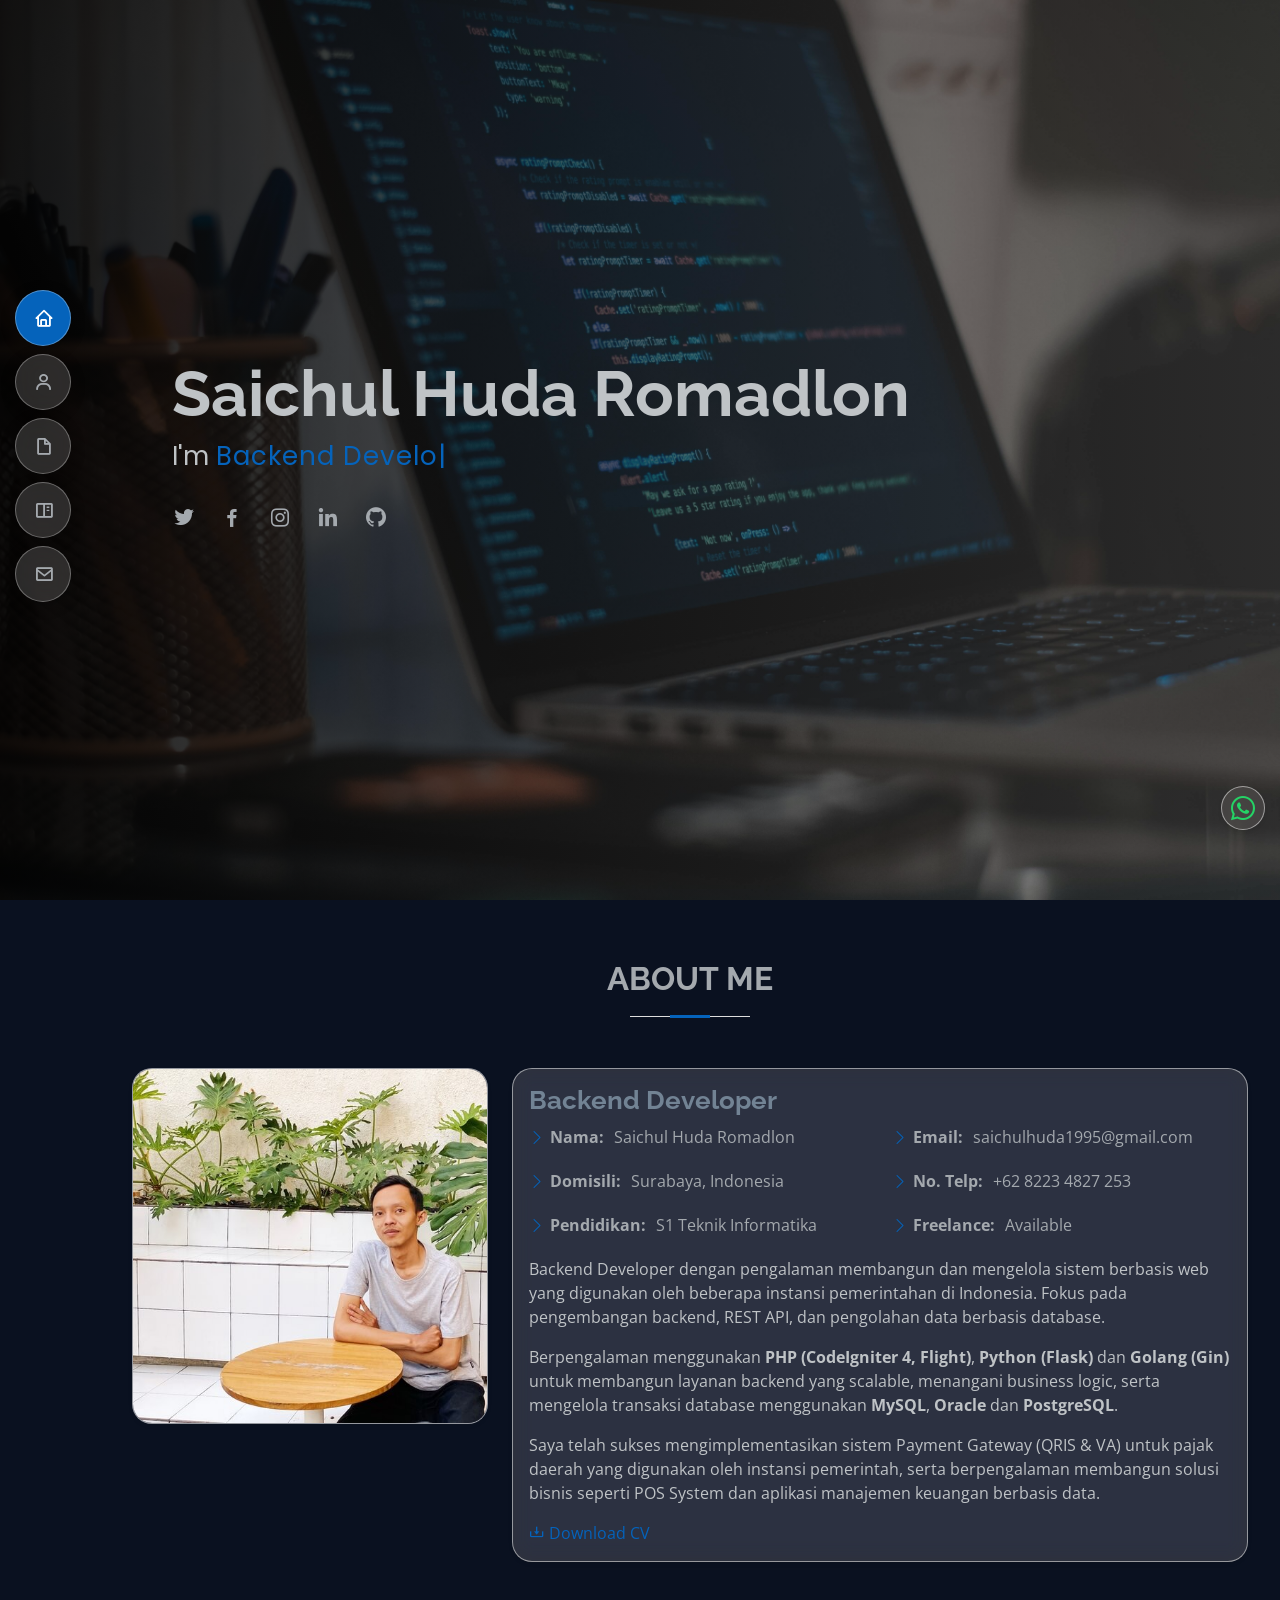
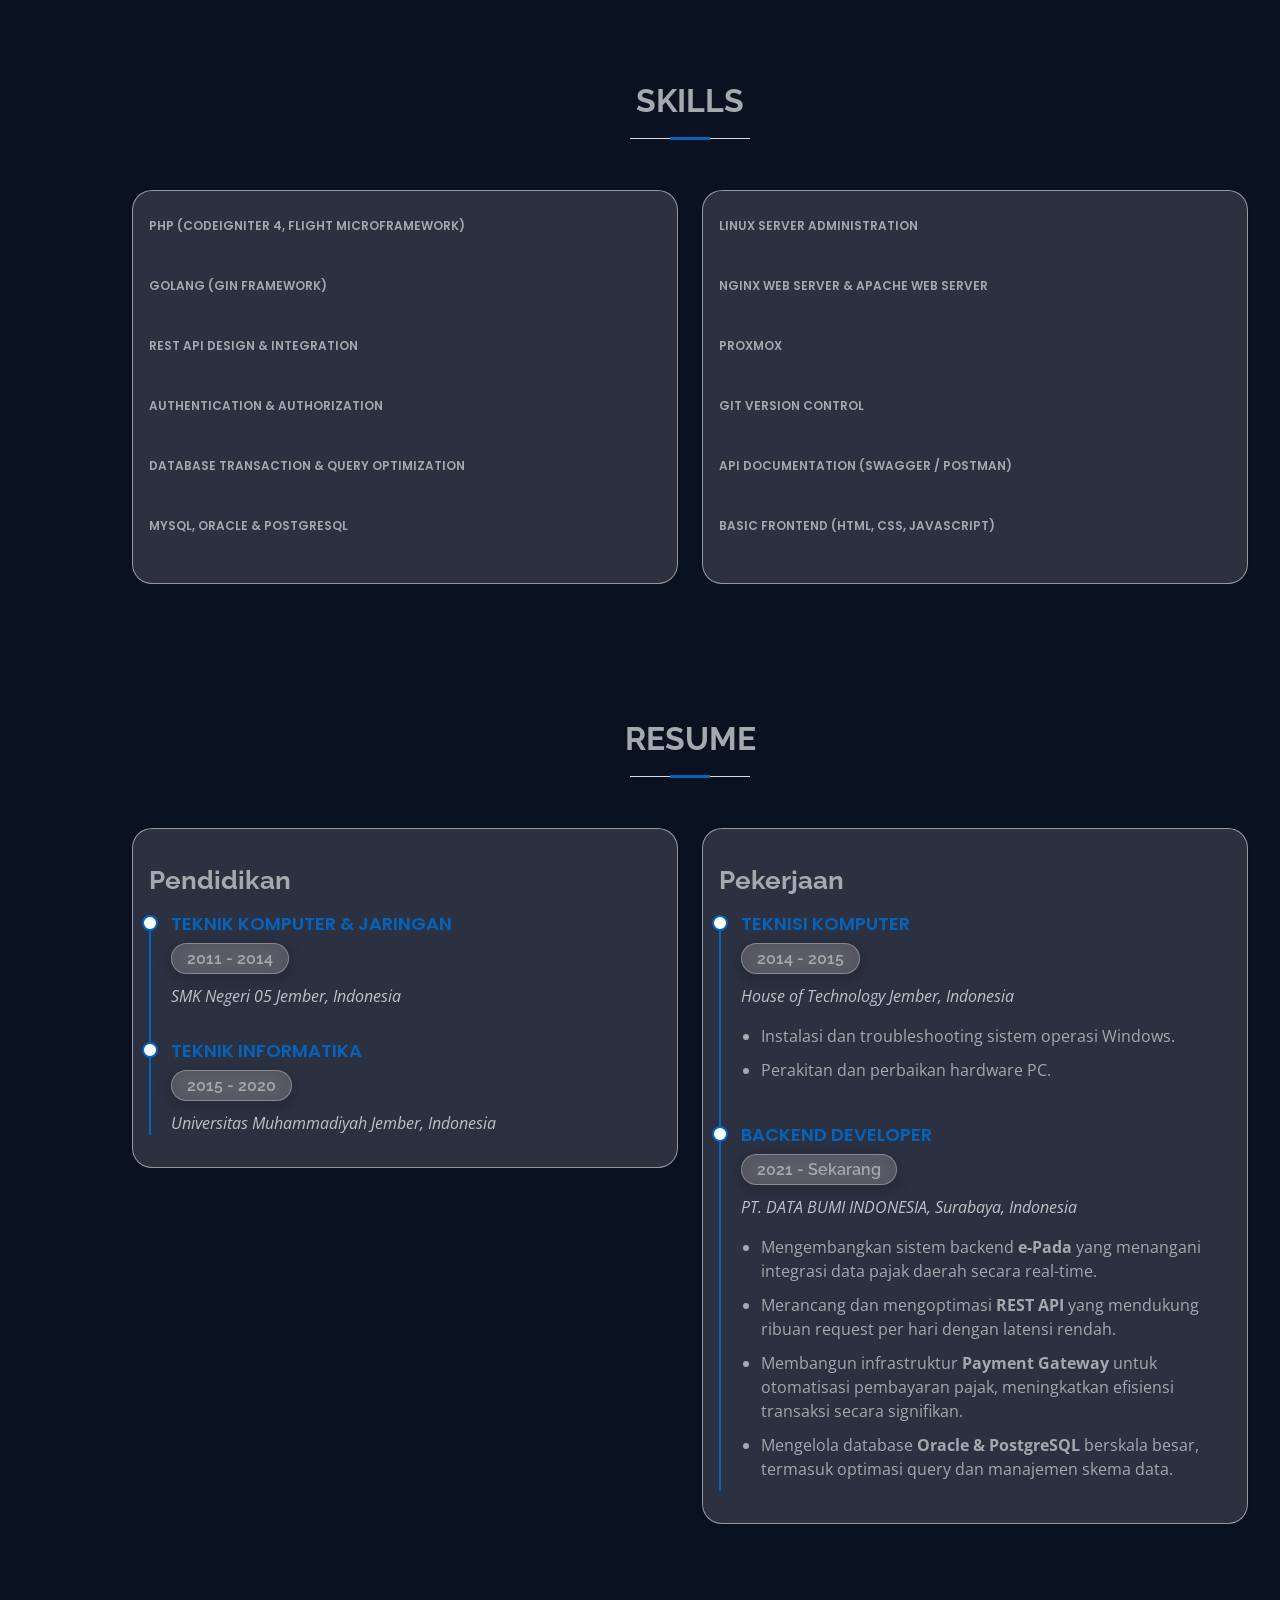
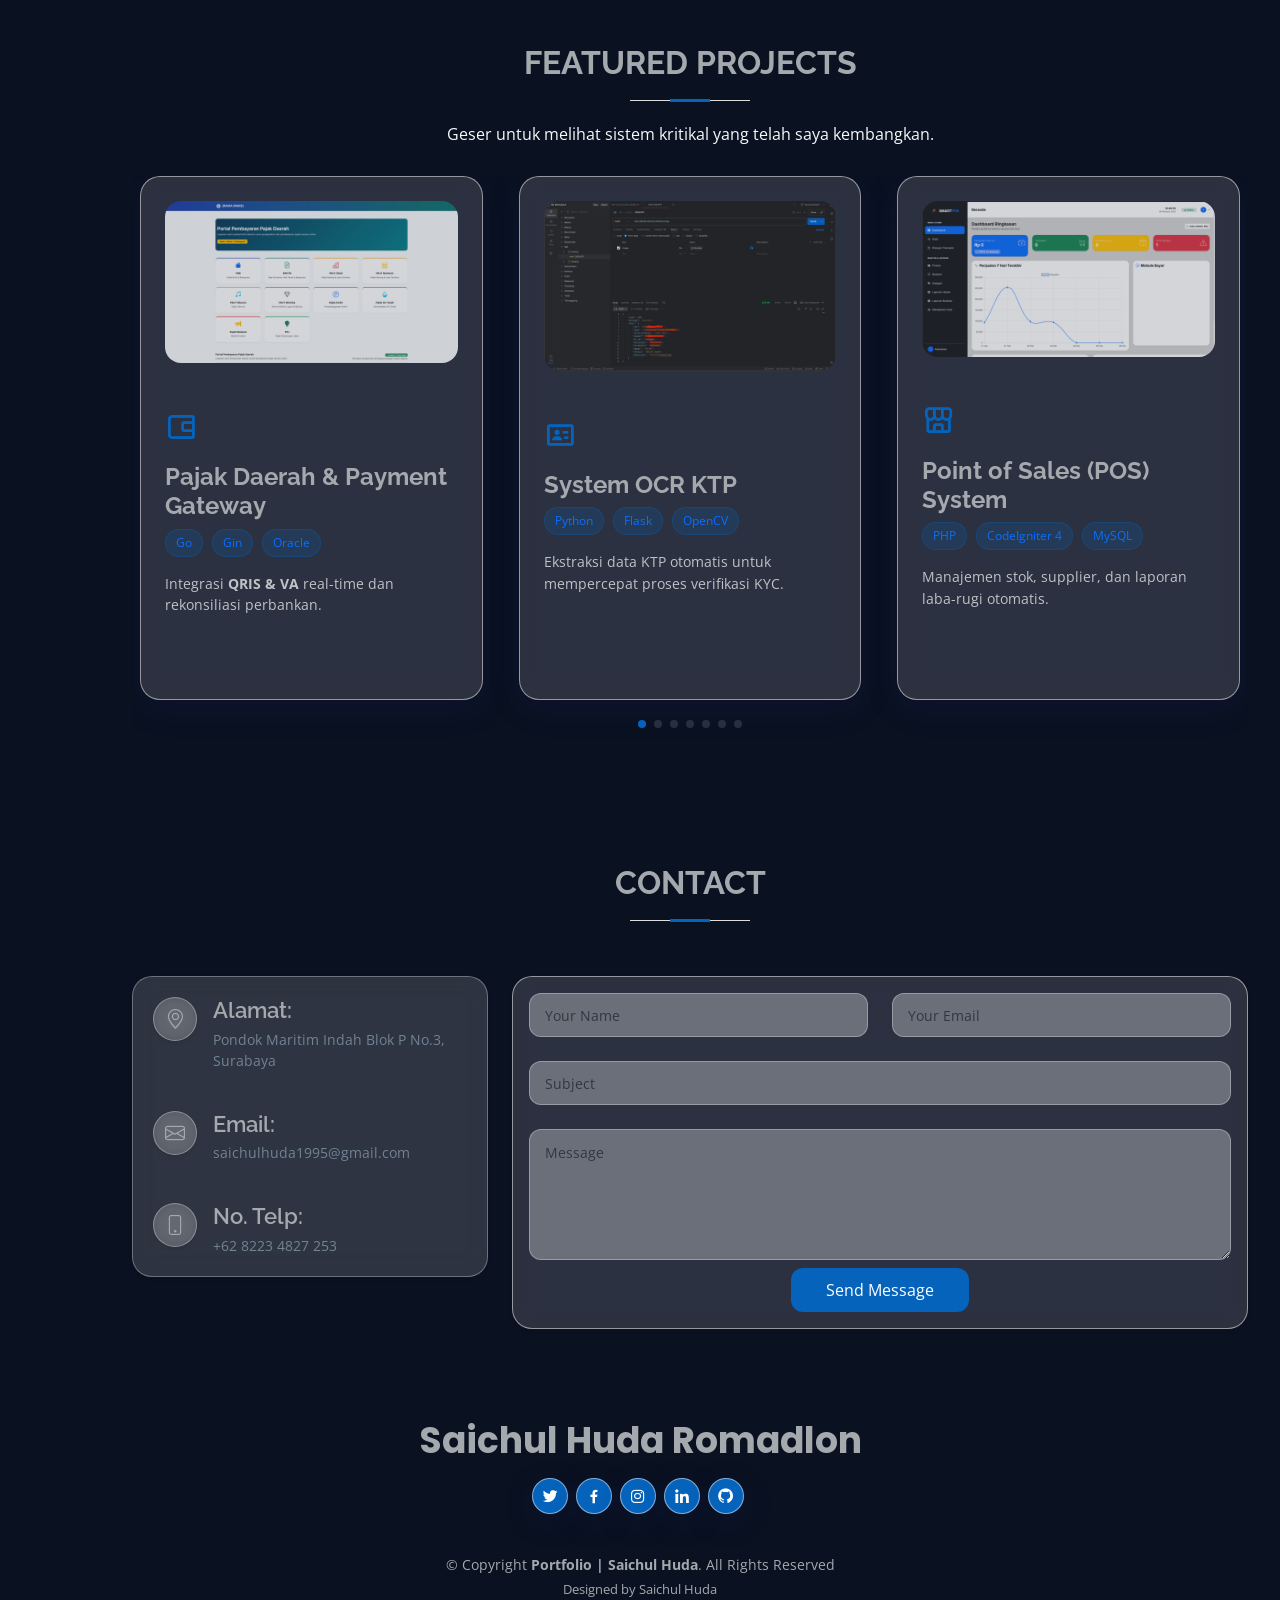
==== commit 3291578c: "menambah seo google" ====
--- a/index.html
+++ b/index.html
@@ -4,11 +4,26 @@
     <meta charset="utf-8" />
     <meta content="width=device-width, initial-scale=1.0" name="viewport" />
 
-    <title>Portfolio | Saichul Huda</title>
+    <title>Portfolio | Saichul Huda - Backend Developer</title>
+    <meta
+      name="description"
+      content="Portfolio Saichul Huda, Backend Developer berpengalaman dalam membangun sistem REST API, integrasi Payment Gateway, dan pengembangan backend scalable menggunakan Golang, PHP, dan Python."
+    />
     <meta
       name="keywords"
-      content="Backend Developer, Golang Developer, PHP CodeIgniter, API Engineer Surabaya, Saichul Huda"
-    />
+      content="Backend Developer, Golang Developer, PHP CodeIgniter, API Engineer Surabaya, Saichul Huda, Payment Gateway Developer"
+    />
+
+    <!-- Open Graph / Social Sharing -->
+    <meta
+      property="og:title"
+      content="Portfolio | Saichul Huda - Backend Developer"
+    />
+    <meta
+      property="og:description"
+      content="Backend Developer berpengalaman membangun sistem REST API, Payment Gateway, dan aplikasi scalable."
+    />
+    <meta property="og:type" content="website" />
     <meta name="theme-color" content="#0563bb" />
 
     <!-- Favicons -->
@@ -48,6 +63,21 @@
 
     <!-- Template Main CSS File -->
     <link href="assets/css/style.css?v=1" rel="stylesheet" />
+
+    <!-- seo googel -->
+    <script type="application/ld+json">
+      {
+        "@context": "https://schema.org/",
+        "@type": "Person",
+        "name": "Saichul Huda Romadlon",
+        "jobTitle": "Backend Developer",
+        "url": "https://saichul-huda.my.id",
+        "sameAs": [
+          "https://www.linkedin.com/in/saichul-huda-07a652252",
+          "https://github.com/SaichulHuda95"
+        ]
+      }
+    </script>
 
     <!-- =======================================================
   * Template Name: MyResume
@@ -160,7 +190,7 @@
               <img
                 src="assets/img/profil.jpg"
                 class="img-fluid card-glass shadow-sm"
-                alt=""
+                alt="Saichul Huda - Backend Developer"
               />
             </div>
             <div class="col-lg-8 pt-4 pt-lg-0 content">
@@ -569,7 +599,7 @@
                       guru.
                     </p>
                     <a
-                      href="http://mi-sidomukti.vercel.app"
+                      href="https://mi-sidomukti.vercel.app"
                       class="btn btn-sm btn-outline-primary mt-2 rounded-pill"
                       target="_blank"
                       >View Details</a
@@ -635,7 +665,7 @@
                       yang memudahkan konten kreator mendapatkan ide konten.
                     </p>
                     <a
-                      href="http://inspira-konten.vercel.app"
+                      href="https://inspira-ai.my.id"
                       class="btn btn-sm btn-outline-primary mt-2 rounded-pill"
                       target="_blank"
                       >View Details</a
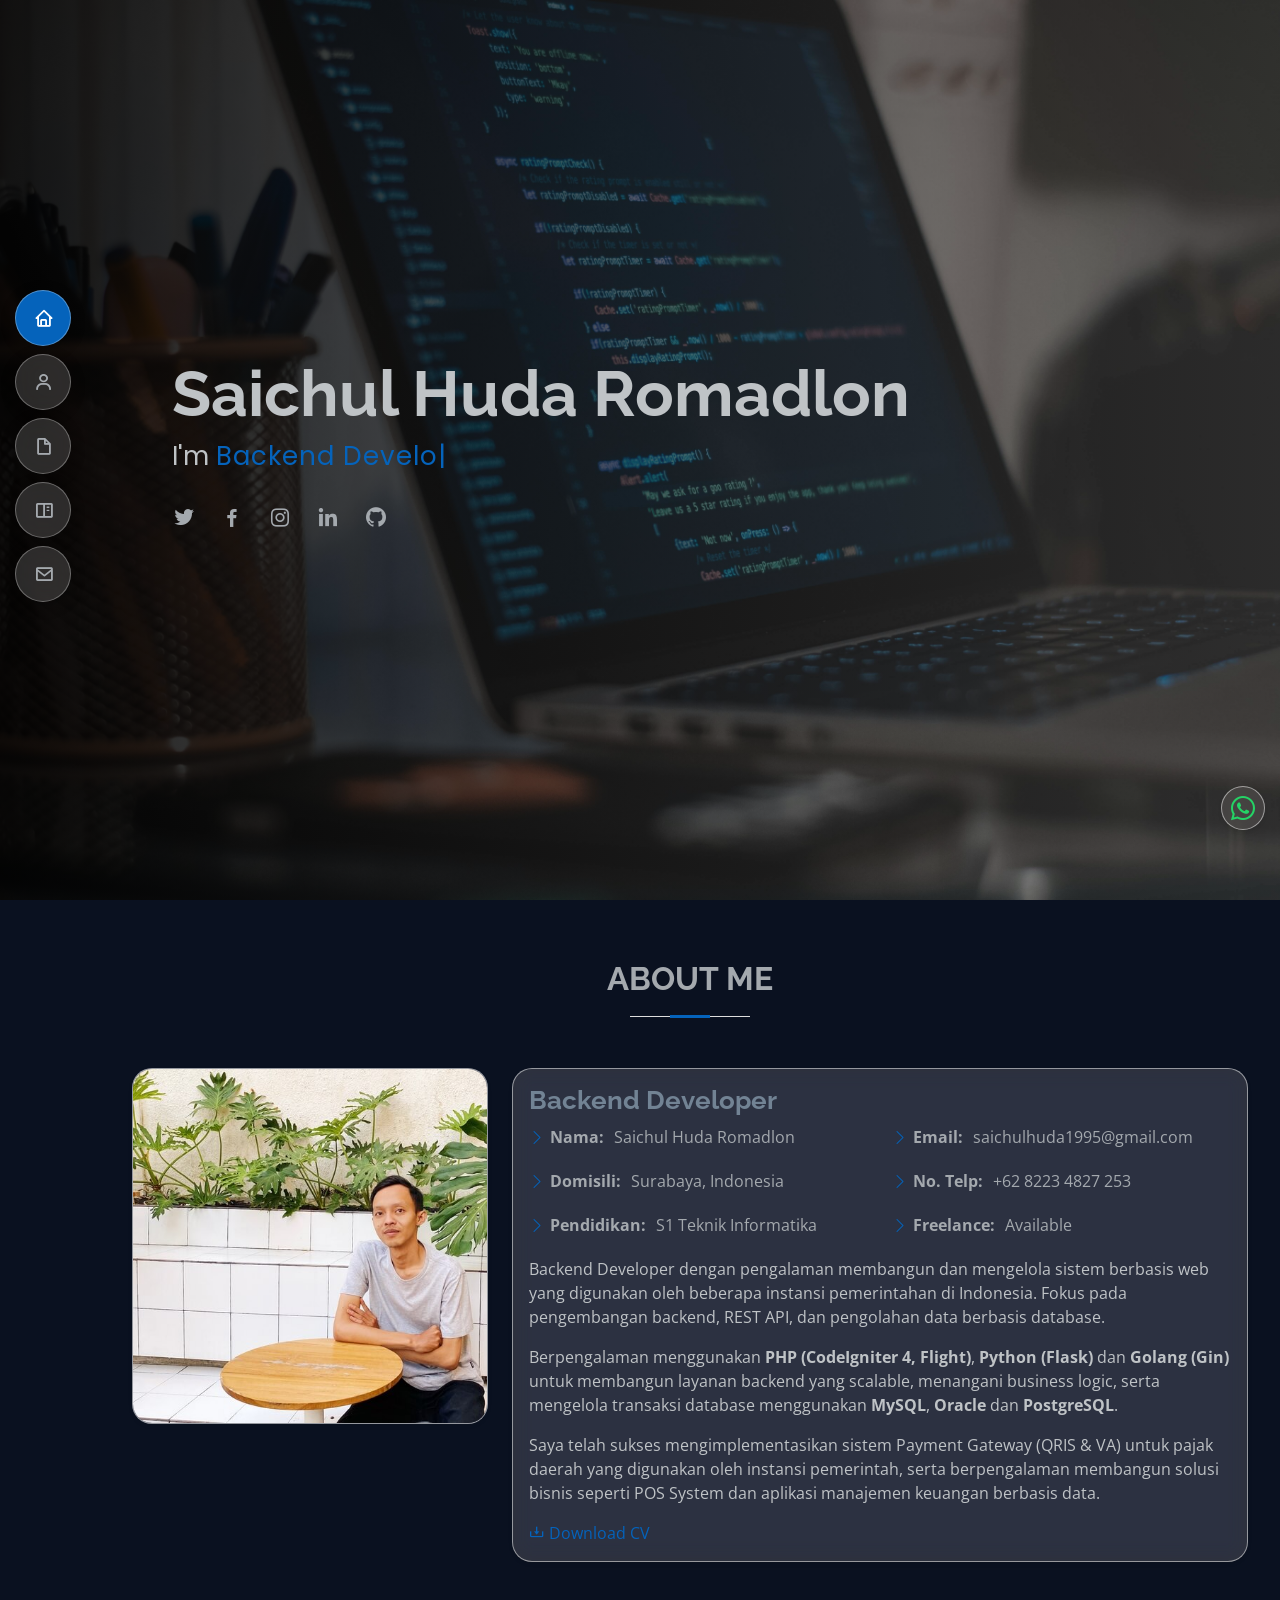
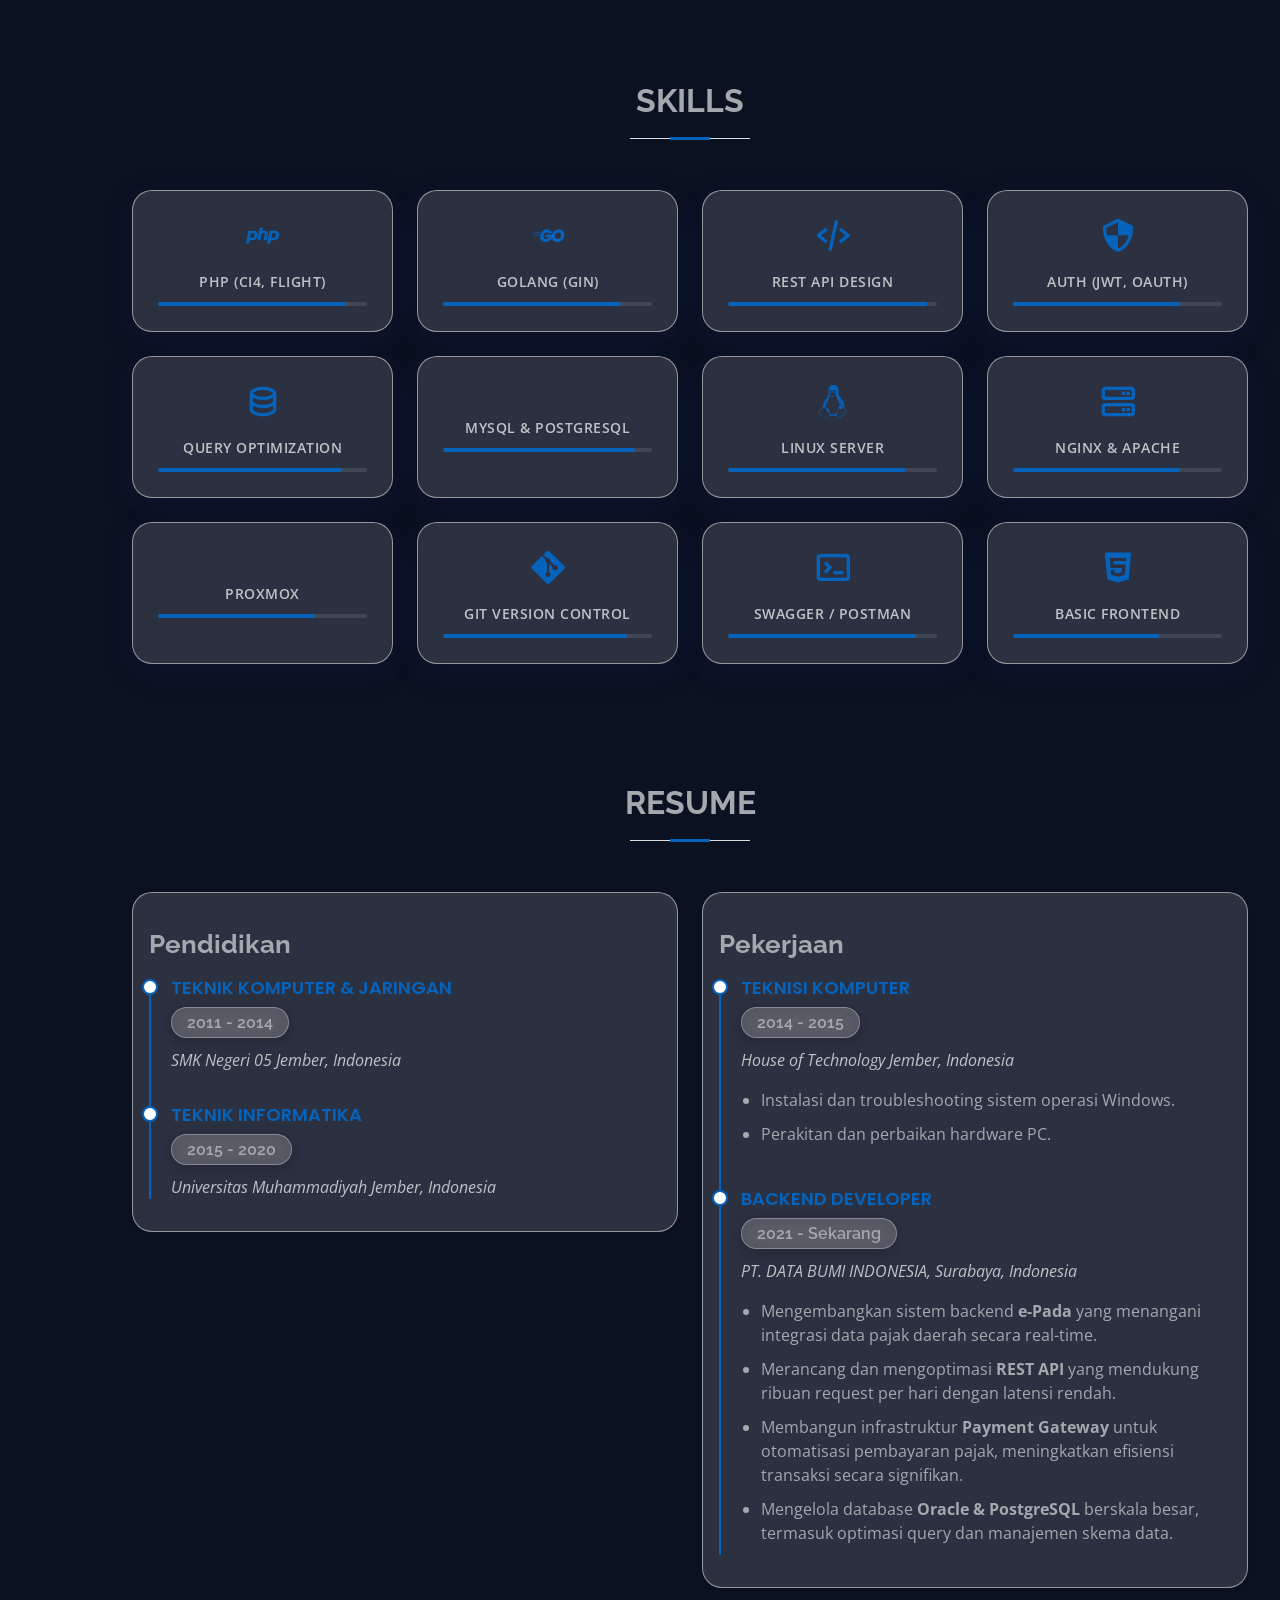
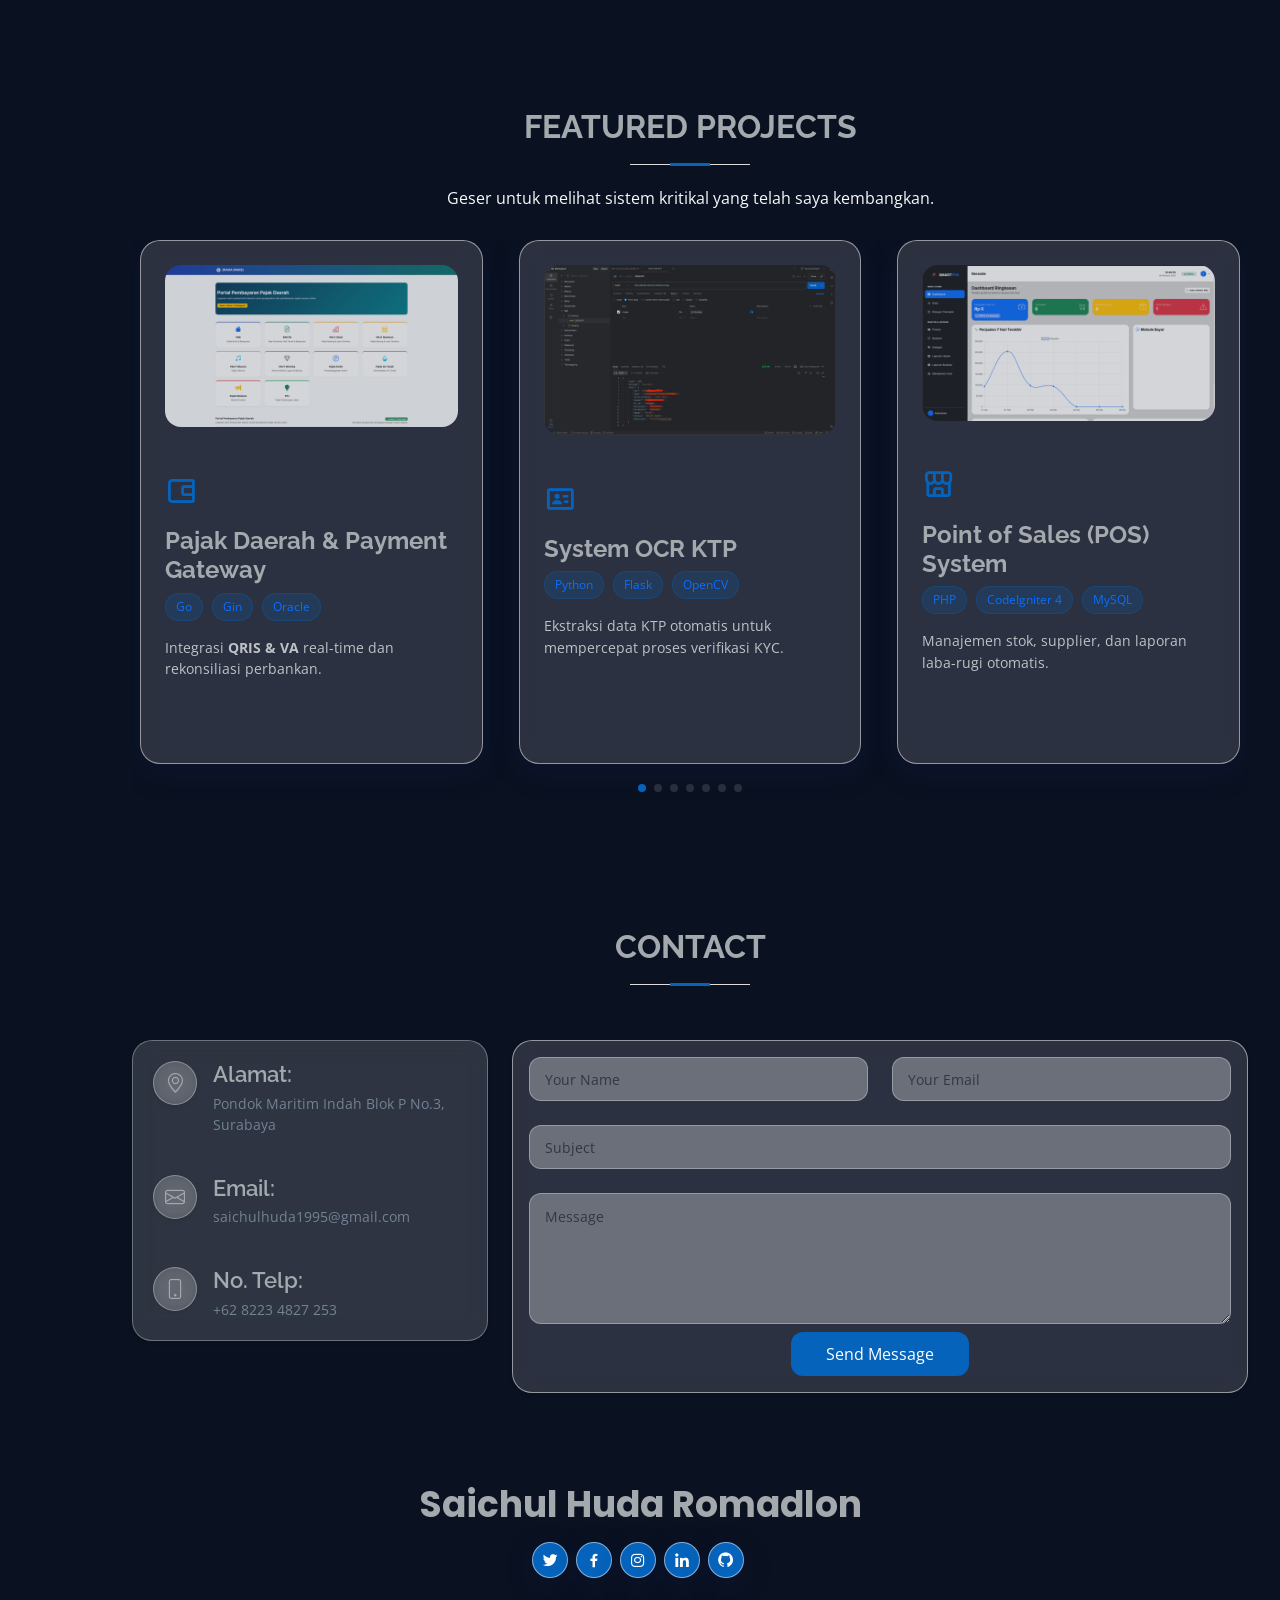
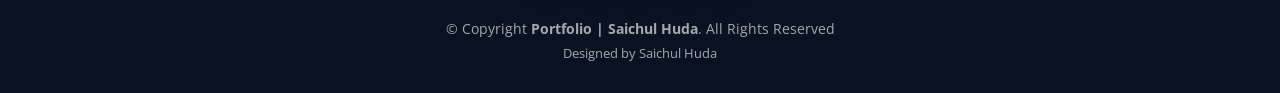
==== commit 7a549c4a: "redesign section skill" ====
--- a/index.html
+++ b/index.html
@@ -285,78 +285,126 @@
         <div class="container" data-aos="fade-up">
           <div class="section-title">
             <h2>Skills</h2>
-            <!-- <p>Magnam dolores commodi suscipit. Necessitatibus eius consequatur ex aliquid fuga eum quidem. Sit sint
-            consectetur velit. Quisquam quos quisquam cupiditate. Et nemo qui impedit suscipit alias ea. Quia fugiat sit
-            in iste officiis commodi quidem hic quas.</p> -->
           </div>
 
-          <div class="row skills-content">
-            <div class="col-lg-6 mb-3">
-              <div class="card card-glass shadow-sm">
-                <div class="card-body">
-                  <div class="progress">
-                    <span class="skill"
-                      >PHP (CodeIgniter 4, Flight Microframework)</span
-                    >
-                  </div>
-
-                  <div class="progress">
-                    <span class="skill">Golang (Gin Framework)</span>
-                  </div>
-
-                  <div class="progress">
-                    <span class="skill">REST API Design & Integration</span>
-                  </div>
-
-                  <div class="progress">
-                    <span class="skill">Authentication & Authorization</span>
-                  </div>
-
-                  <div class="progress">
-                    <span class="skill"
-                      >Database Transaction & Query Optimization</span
-                    >
-                  </div>
-
-                  <div class="progress">
-                    <span class="skill">MySQL, Oracle & PostgreSQL</span>
-                  </div>
-                </div>
-              </div>
-            </div>
-
-            <div class="col-lg-6">
-              <div class="card card-glass shadow-sm">
-                <div class="card-body">
-                  <div class="progress">
-                    <span class="skill">Linux Server Administration</span>
-                  </div>
-
-                  <div class="progress">
-                    <span class="skill"
-                      >Nginx Web Server & Apache Web Server</span
-                    >
-                  </div>
-
-                  <div class="progress">
-                    <span class="skill">Proxmox</span>
-                  </div>
-
-                  <div class="progress">
-                    <span class="skill">Git Version Control</span>
-                  </div>
-
-                  <div class="progress">
-                    <span class="skill"
-                      >API Documentation (Swagger / Postman)</span
-                    >
-                  </div>
-
-                  <div class="progress">
-                    <span class="skill"
-                      >Basic Frontend (HTML, CSS, JavaScript)</span
-                    >
-                  </div>
+          <div class="row g-4 skills-content">
+            <!-- Skill Item -->
+            <div class="col-6 col-md-4 col-lg-3">
+              <div class="skill-box card-glass">
+                <i class="bx bxl-php skill-icon"></i>
+                <span class="skill-name">PHP (CI4, Flight)</span>
+                <div class="skill-level-bar">
+                  <div class="skill-level-fill" style="width: 90%"></div>
+                </div>
+              </div>
+            </div>
+            <!-- Skill Item -->
+            <div class="col-6 col-md-4 col-lg-3">
+              <div class="skill-box card-glass">
+                <i class="bx bxl-go-lang skill-icon"></i>
+                <span class="skill-name">Golang (Gin)</span>
+                <div class="skill-level-bar">
+                  <div class="skill-level-fill" style="width: 85%"></div>
+                </div>
+              </div>
+            </div>
+            <!-- Skill Item -->
+            <div class="col-6 col-md-4 col-lg-3">
+              <div class="skill-box card-glass">
+                <i class="bx bx-code-alt skill-icon"></i>
+                <span class="skill-name">REST API Design</span>
+                <div class="skill-level-bar">
+                  <div class="skill-level-fill" style="width: 95%"></div>
+                </div>
+              </div>
+            </div>
+            <!-- Skill Item -->
+            <div class="col-6 col-md-4 col-lg-3">
+              <div class="skill-box card-glass">
+                <i class="bx bx-shield-quarter skill-icon"></i>
+                <span class="skill-name">Auth (JWT, OAuth)</span>
+                <div class="skill-level-bar">
+                  <div class="skill-level-fill" style="width: 80%"></div>
+                </div>
+              </div>
+            </div>
+            <!-- Skill Item -->
+            <div class="col-6 col-md-4 col-lg-3">
+              <div class="skill-box card-glass">
+                <i class="bx bx-data skill-icon"></i>
+                <span class="skill-name">Query Optimization</span>
+                <div class="skill-level-bar">
+                  <div class="skill-level-fill" style="width: 88%"></div>
+                </div>
+              </div>
+            </div>
+            <!-- Skill Item -->
+            <div class="col-6 col-md-4 col-lg-3">
+              <div class="skill-box card-glass">
+                <i class="bx bxs-database skill-icon"></i>
+                <span class="skill-name">MySQL & PostgreSQL</span>
+                <div class="skill-level-bar">
+                  <div class="skill-level-fill" style="width: 92%"></div>
+                </div>
+              </div>
+            </div>
+            <!-- Skill Item -->
+            <div class="col-6 col-md-4 col-lg-3">
+              <div class="skill-box card-glass">
+                <i class="bx bxl-tux skill-icon"></i>
+                <span class="skill-name">Linux Server</span>
+                <div class="skill-level-bar">
+                  <div class="skill-level-fill" style="width: 85%"></div>
+                </div>
+              </div>
+            </div>
+            <!-- Skill Item -->
+            <div class="col-6 col-md-4 col-lg-3">
+              <div class="skill-box card-glass">
+                <i class="bx bx-server skill-icon"></i>
+                <span class="skill-name">Nginx & Apache</span>
+                <div class="skill-level-bar">
+                  <div class="skill-level-fill" style="width: 80%"></div>
+                </div>
+              </div>
+            </div>
+            <!-- Skill Item -->
+            <div class="col-6 col-md-4 col-lg-3">
+              <div class="skill-box card-glass">
+                <i class="bx bx-cloud-server skill-icon"></i>
+                <span class="skill-name">Proxmox</span>
+                <div class="skill-level-bar">
+                  <div class="skill-level-fill" style="width: 75%"></div>
+                </div>
+              </div>
+            </div>
+            <!-- Skill Item -->
+            <div class="col-6 col-md-4 col-lg-3">
+              <div class="skill-box card-glass">
+                <i class="bx bxl-git skill-icon"></i>
+                <span class="skill-name">Git Version Control</span>
+                <div class="skill-level-bar">
+                  <div class="skill-level-fill" style="width: 88%"></div>
+                </div>
+              </div>
+            </div>
+            <!-- Skill Item -->
+            <div class="col-6 col-md-4 col-lg-3">
+              <div class="skill-box card-glass">
+                <i class="bx bx-terminal skill-icon"></i>
+                <span class="skill-name">Swagger / Postman</span>
+                <div class="skill-level-bar">
+                  <div class="skill-level-fill" style="width: 90%"></div>
+                </div>
+              </div>
+            </div>
+            <!-- Skill Item -->
+            <div class="col-6 col-md-4 col-lg-3">
+              <div class="skill-box card-glass">
+                <i class="bx bxl-html5 skill-icon"></i>
+                <span class="skill-name">Basic Frontend</span>
+                <div class="skill-level-bar">
+                  <div class="skill-level-fill" style="width: 70%"></div>
                 </div>
               </div>
             </div>
--- a/assets/css/style.css
+++ b/assets/css/style.css
@@ -504,40 +504,57 @@
 /*--------------------------------------------------------------
 # Akills
 --------------------------------------------------------------*/
-.skills .progress {
-  height: 60px;
-  display: block;
-  background: none;
-  border-radius: 0;
-}
-
-.skills .progress .skill {
-  padding: 10px 0;
-  margin: 0;
+.skill-box {
+  padding: 25px;
+  text-align: center;
+  transition: all 0.3s ease;
+  height: 100%;
+  display: flex;
+  flex-direction: column;
+  align-items: center;
+  justify-content: center;
+  border: 1px solid rgba(255, 255, 255, 0.1);
+}
+
+.skill-box:hover {
+  background: rgba(5, 99, 187, 0.1) !important;
+  border-color: rgba(5, 99, 187, 0.4);
+  box-shadow: 0 10px 30px rgba(0, 0, 0, 0.3);
+}
+
+.skill-icon {
+  font-size: 40px;
+  color: #0563bb;
+  margin-bottom: 15px;
+  transition: 0.3s;
+}
+
+.skill-box:hover .skill-icon {
+  transform: scale(1.1);
+  text-shadow: 0 0 20px rgba(5, 99, 187, 0.6);
+}
+
+.skill-name {
+  font-size: 14px;
+  font-weight: 600;
+  color: #bfc3c6;
+  margin-bottom: 10px;
   text-transform: uppercase;
-  display: block;
-  font-weight: 600;
-  font-family: "Poppins", sans-serif;
-  color: #a4a9ae;
-}
-
-.skills .progress .skill .val {
-  float: right;
-  font-style: normal;
-}
-
-.skills .progress-bar-wrap {
-  /* background: #f2f3f5; */
-  backdrop-filter: blur(12px);
-  -webkit-backdrop-filter: blur(12px); /* support Safari */
-  background: rgba(255, 255, 255, 0.15); /* putih transparan */
-}
-
-.skills .progress-bar {
-  width: 1px;
-  height: 10px;
-  transition: 0.9s;
-  background-color: #0563bb;
+  letter-spacing: 0.5px;
+}
+
+.skill-level-bar {
+  width: 100%;
+  height: 4px;
+  background: rgba(255, 255, 255, 0.1);
+  border-radius: 10px;
+  overflow: hidden;
+}
+
+.skill-level-fill {
+  height: 100%;
+  background: #0563bb;
+  border-radius: 10px;
 }
 
 /*--------------------------------------------------------------
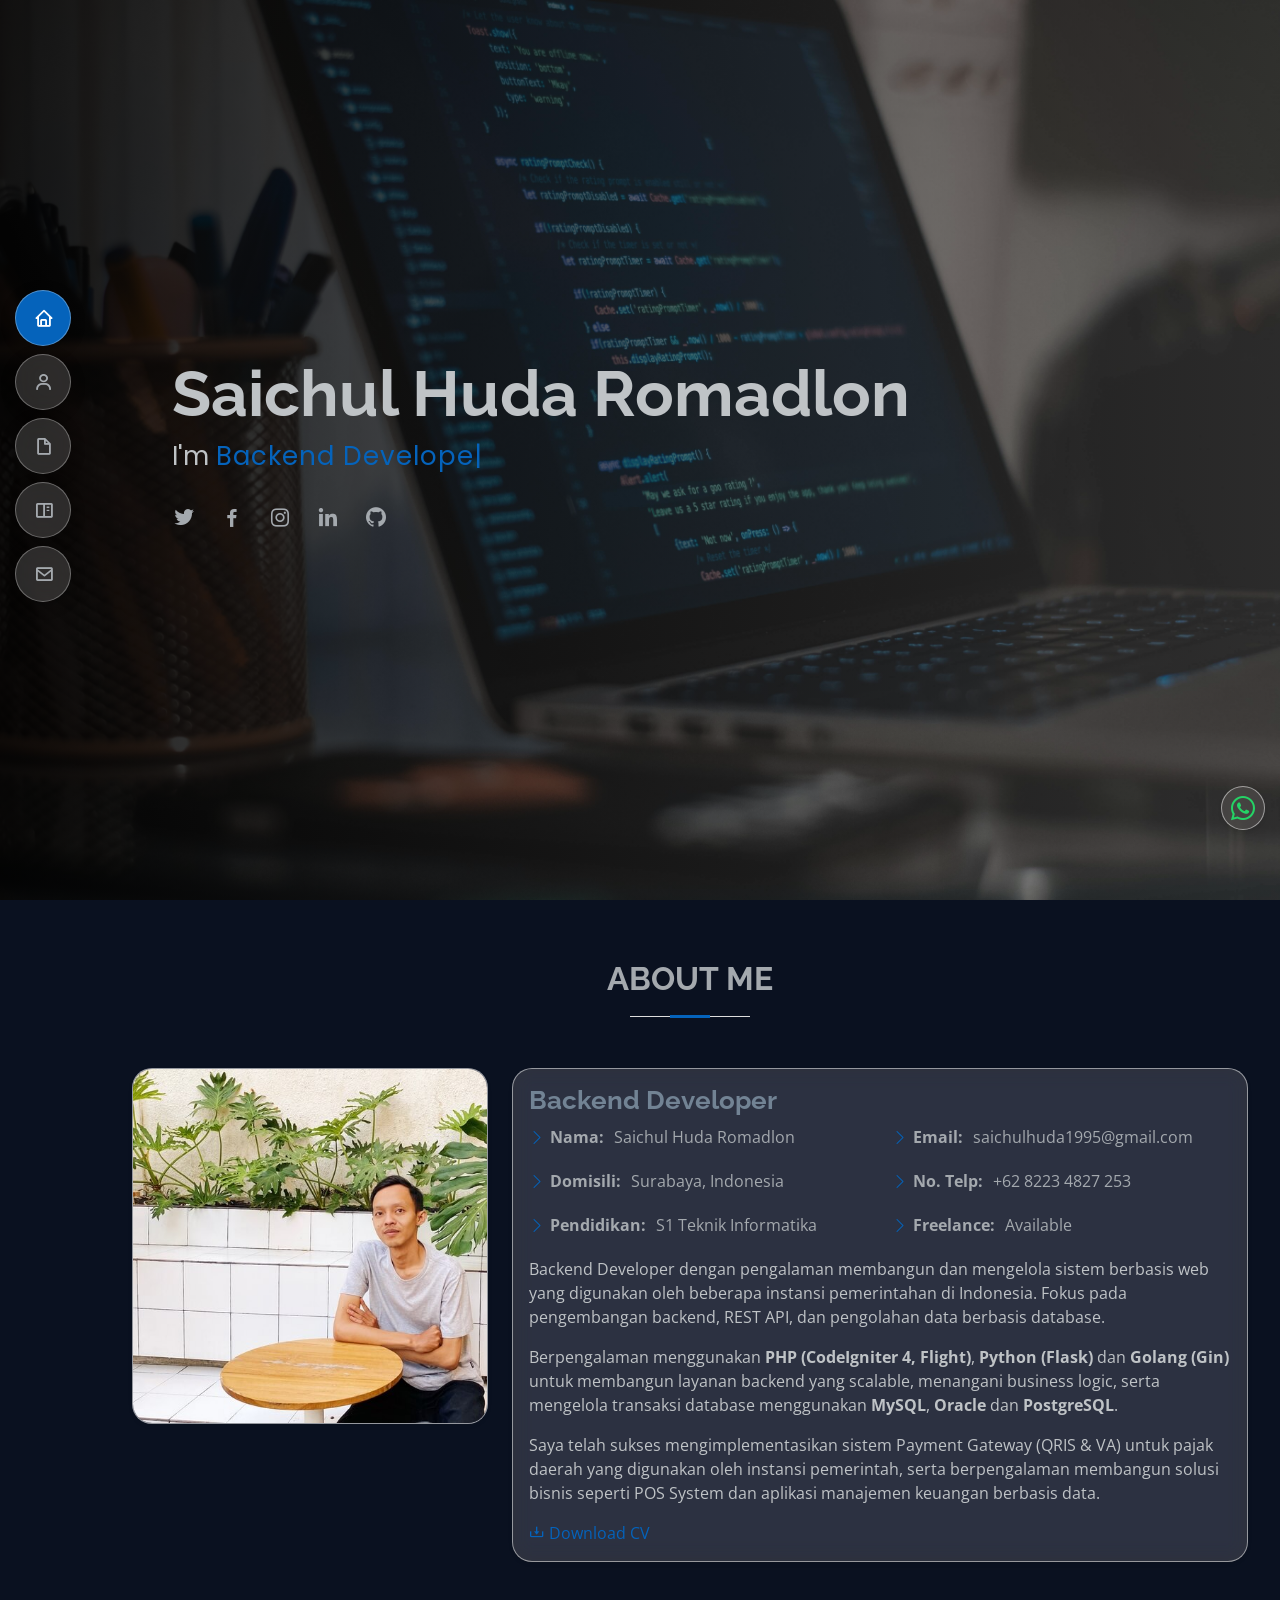
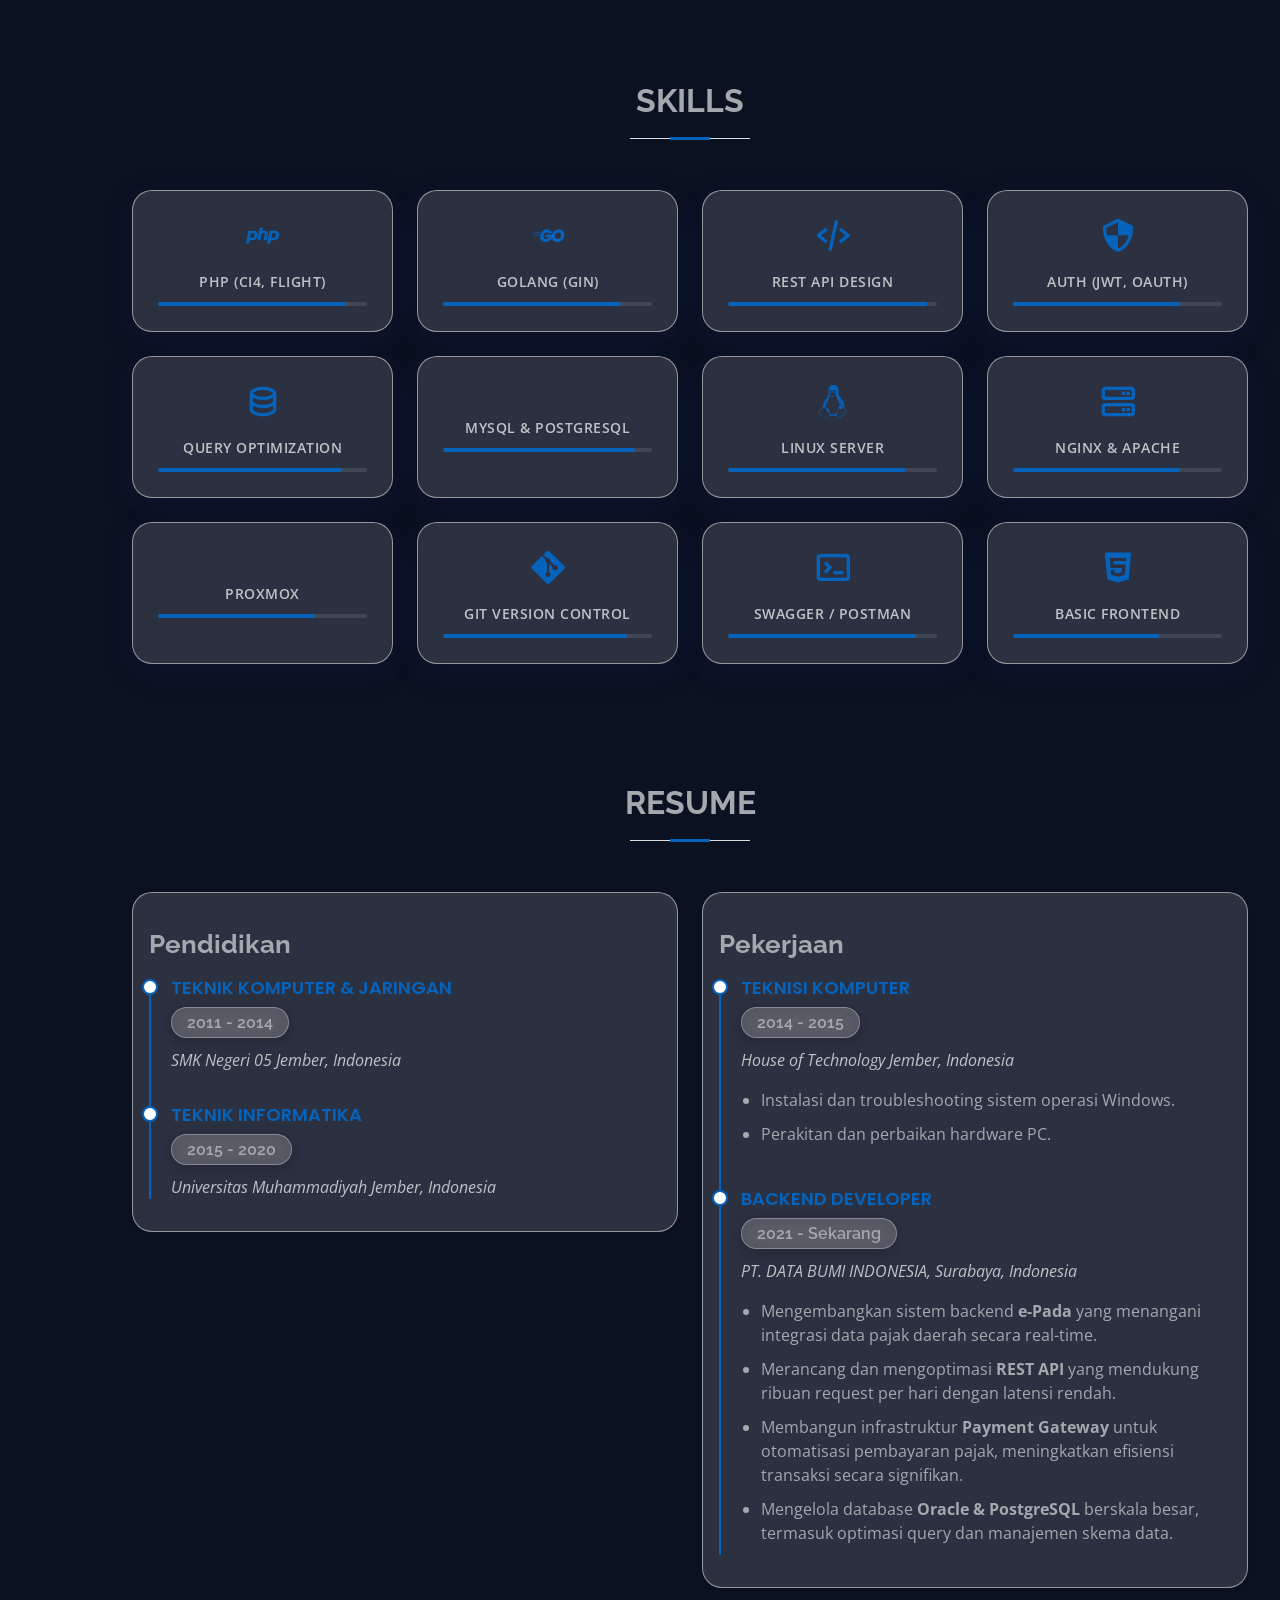
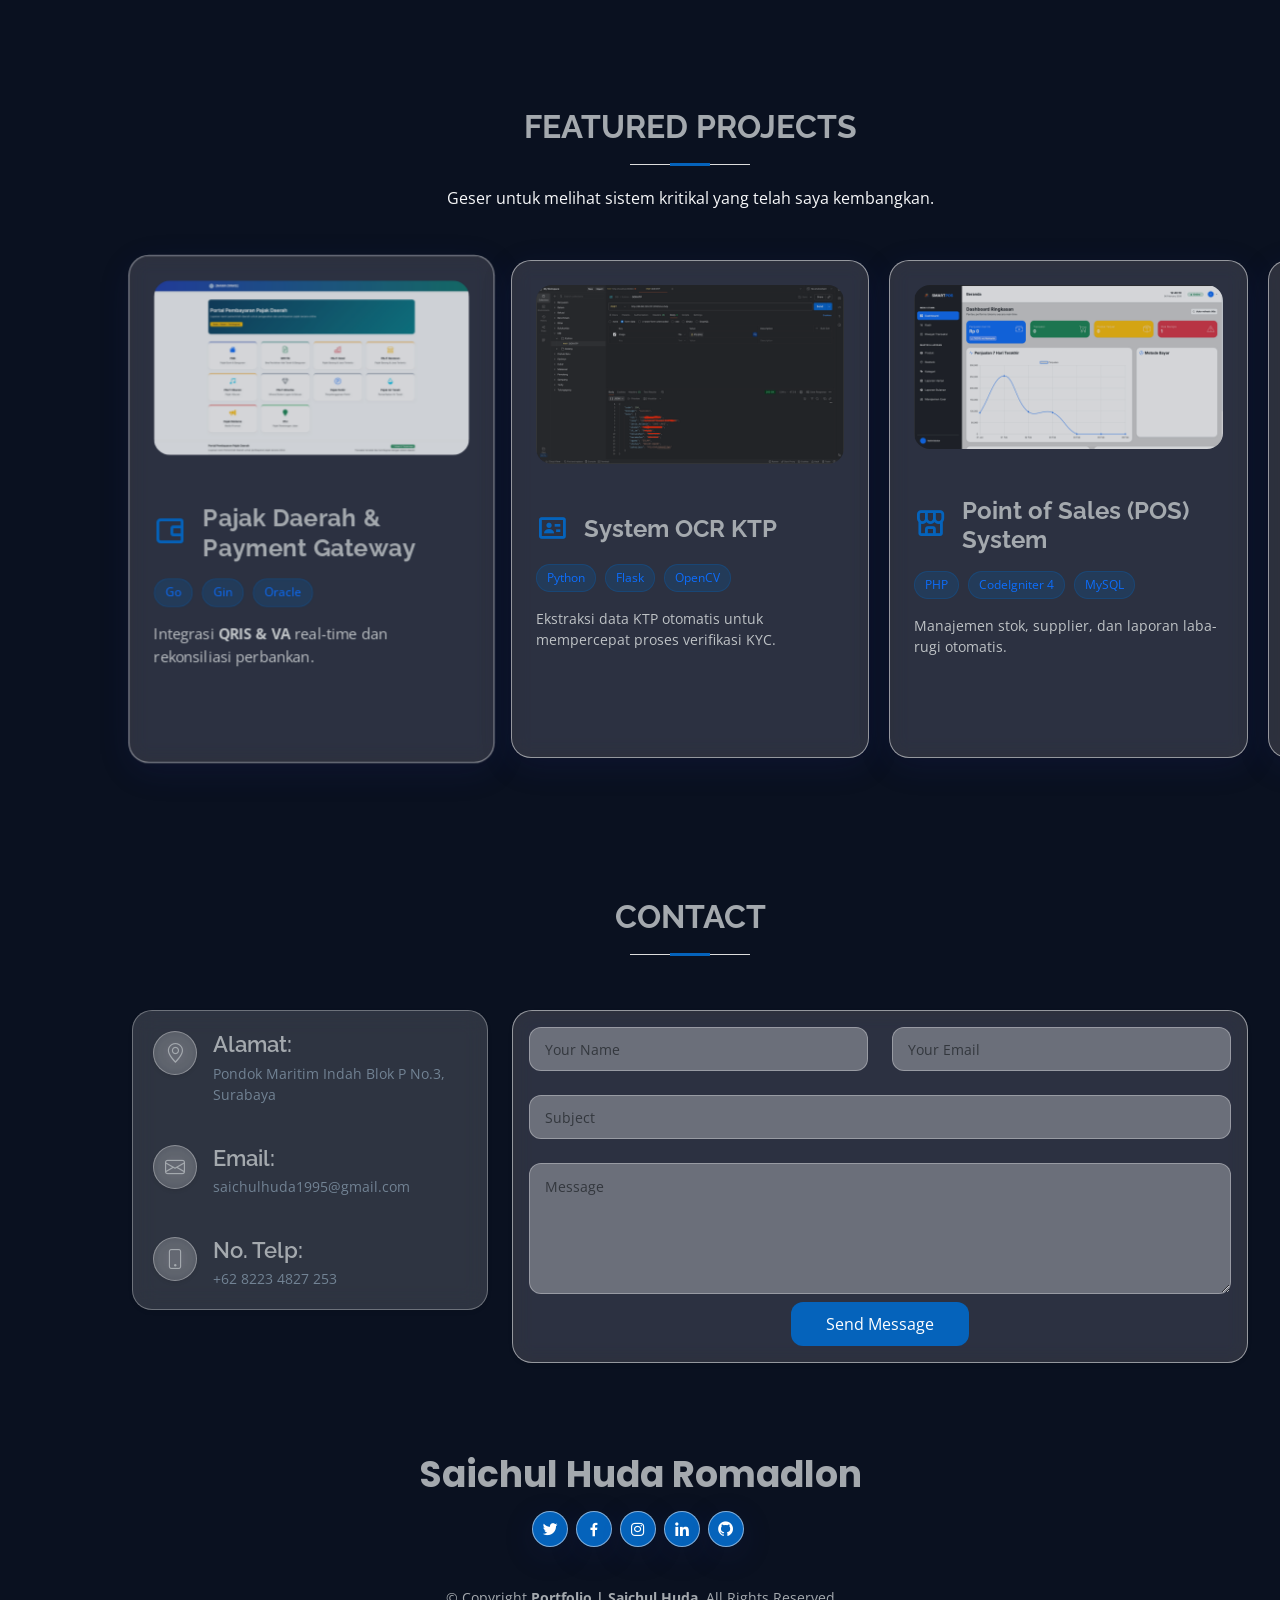
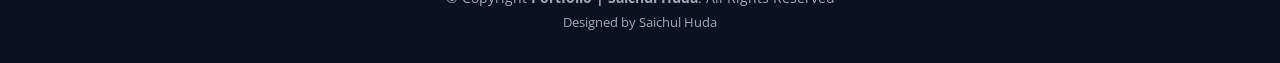
==== commit f98de18d: "redesign swipe feature project" ====
--- a/index.html
+++ b/index.html
@@ -502,22 +502,24 @@
           <div class="portfolio-details-slider swiper">
             <div class="swiper-wrapper align-items-stretch">
               <div class="swiper-slide">
-                <div class="card card-glass h-100 mx-2">
+                <div class="card card-glass h-100">
                   <img
                     src="assets/img/portfolio/img1.png"
                     class="card-img-top img-portfolio p-4"
                     alt="Payment Gateway Preview"
                   />
                   <div class="card-body p-4">
-                    <div class="icon-box mb-3">
-                      <i
-                        class="bx bx-wallet-alt"
-                        style="font-size: 2rem; color: #0563bb"
-                      ></i>
-                    </div>
-                    <h4 class="fw-bold lightgrey">
-                      Pajak Daerah & Payment Gateway
-                    </h4>
+                    <div class="d-flex align-items-center gap-3 mb-3">
+                      <div class="icon-box">
+                        <i
+                          class="bx bx-wallet-alt"
+                          style="font-size: 2rem; color: #0563bb"
+                        ></i>
+                      </div>
+                      <h4 class="fw-bold lightgrey mb-0">
+                        Pajak Daerah & Payment Gateway
+                      </h4>
+                    </div>
                     <div class="mb-3">
                       <span class="badge-tech">Go</span>
                       <span class="badge-tech">Gin</span>
@@ -532,20 +534,22 @@
               </div>
 
               <div class="swiper-slide">
-                <div class="card card-glass h-100 mx-2">
+                <div class="card card-glass h-100">
                   <img
                     src="assets/img/portfolio/img2.png"
                     class="card-img-top img-portfolio p-4"
                     alt="System OCR Preview"
                   />
                   <div class="card-body p-4">
-                    <div class="icon-box mb-3">
-                      <i
-                        class="bx bx-id-card"
-                        style="font-size: 2rem; color: #0563bb"
-                      ></i>
-                    </div>
-                    <h4 class="fw-bold lightgrey">System OCR KTP</h4>
+                    <div class="d-flex align-items-center gap-3 mb-3">
+                      <div class="icon-box">
+                        <i
+                          class="bx bx-id-card"
+                          style="font-size: 2rem; color: #0563bb"
+                        ></i>
+                      </div>
+                      <h4 class="fw-bold lightgrey mb-0">System OCR KTP</h4>
+                    </div>
                     <div class="mb-3">
                       <span class="badge-tech">Python</span>
                       <span class="badge-tech">Flask</span>
@@ -560,22 +564,24 @@
               </div>
 
               <div class="swiper-slide">
-                <div class="card card-glass h-100 mx-2">
+                <div class="card card-glass h-100">
                   <img
                     src="assets/img/portfolio/img3.png"
                     class="card-img-top img-portfolio p-4"
                     alt="POS Preview"
                   />
                   <div class="card-body p-4">
-                    <div class="icon-box mb-3">
-                      <i
-                        class="bx bx-store-alt"
-                        style="font-size: 2rem; color: #0563bb"
-                      ></i>
-                    </div>
-                    <h4 class="fw-bold lightgrey">
-                      Point of Sales (POS) System
-                    </h4>
+                    <div class="d-flex align-items-center gap-3 mb-3">
+                      <div class="icon-box">
+                        <i
+                          class="bx bx-store-alt"
+                          style="font-size: 2rem; color: #0563bb"
+                        ></i>
+                      </div>
+                      <h4 class="fw-bold lightgrey mb-0">
+                        Point of Sales (POS) System
+                      </h4>
+                    </div>
                     <div class="mb-3">
                       <span class="badge-tech">PHP</span>
                       <span class="badge-tech">CodeIgniter 4</span>
@@ -589,20 +595,24 @@
               </div>
 
               <div class="swiper-slide">
-                <div class="card card-glass h-100 mx-2">
+                <div class="card card-glass h-100">
                   <img
                     src="assets/img/portfolio/img4.png"
                     class="card-img-top img-portfolio p-4"
                     alt="Kendali Uang Preview"
                   />
                   <div class="card-body p-4">
-                    <div class="icon-box mb-3">
-                      <i
-                        class="bx bx-line-chart"
-                        style="font-size: 2rem; color: #0563bb"
-                      ></i>
-                    </div>
-                    <h4 class="fw-bold lightgrey">Aplikasi Kendali Uang</h4>
+                    <div class="d-flex align-items-center gap-3 mb-3">
+                      <div class="icon-box">
+                        <i
+                          class="bx bx-line-chart"
+                          style="font-size: 2rem; color: #0563bb"
+                        ></i>
+                      </div>
+                      <h4 class="fw-bold lightgrey mb-0">
+                        Aplikasi Kendali Uang
+                      </h4>
+                    </div>
                     <div class="mb-3">
                       <span class="badge-tech">PHP</span>
                       <span class="badge-tech">CodeIgniter 4</span>
@@ -623,20 +633,24 @@
               </div>
 
               <div class="swiper-slide">
-                <div class="card card-glass h-100 mx-2">
+                <div class="card card-glass h-100">
                   <img
                     src="assets/img/portfolio/img5.PNG"
                     class="card-img-top p-4 img-portfolio"
                     alt="Official School Preview"
                   />
                   <div class="card-body p-4">
-                    <div class="icon-box mb-3">
-                      <i
-                        class="bx bx-home"
-                        style="font-size: 2rem; color: #0563bb"
-                      ></i>
-                    </div>
-                    <h4 class="fw-bold lightgrey">Official School Website</h4>
+                    <div class="d-flex align-items-center gap-3 mb-3">
+                      <div class="icon-box">
+                        <i
+                          class="bx bx-home"
+                          style="font-size: 2rem; color: #0563bb"
+                        ></i>
+                      </div>
+                      <h4 class="fw-bold lightgrey mb-0">
+                        Official School Website
+                      </h4>
+                    </div>
                     <div class="mb-3">
                       <span class="badge-tech">HTML</span>
                       <span class="badge-tech">Astro</span>
@@ -657,22 +671,24 @@
               </div>
 
               <div class="swiper-slide">
-                <div class="card card-glass h-100 mx-2">
+                <div class="card card-glass h-100">
                   <img
                     src="assets/img/portfolio/img6.png"
                     class="card-img-top p-4 img-portfolio"
                     alt="Chat App Preview"
                   />
                   <div class="card-body p-4">
-                    <div class="icon-box mb-3">
-                      <i
-                        class="bx bx-message"
-                        style="font-size: 2rem; color: #0563bb"
-                      ></i>
-                    </div>
-                    <h4 class="fw-bold lightgrey">
-                      Real-Time Chat Application
-                    </h4>
+                    <div class="d-flex align-items-center gap-3 mb-3">
+                      <div class="icon-box">
+                        <i
+                          class="bx bx-message"
+                          style="font-size: 2rem; color: #0563bb"
+                        ></i>
+                      </div>
+                      <h4 class="fw-bold lightgrey mb-0">
+                        Real-Time Chat Application
+                      </h4>
+                    </div>
                     <div class="mb-3">
                       <span class="badge-tech">Go</span>
                       <span class="badge-tech">Gin</span>
@@ -688,20 +704,22 @@
               </div>
 
               <div class="swiper-slide">
-                <div class="card card-glass h-100 mx-2">
+                <div class="card card-glass h-100">
                   <img
                     src="assets/img/portfolio/img7.png"
                     class="card-img-top p-4 img-portfolio"
                     alt="Inspira AI"
                   />
                   <div class="card-body p-4">
-                    <div class="icon-box mb-3">
-                      <i
-                        class="bx bx-brain"
-                        style="font-size: 2rem; color: #0563bb"
-                      ></i>
-                    </div>
-                    <h4 class="fw-bold lightgrey">Inspira AI Content</h4>
+                    <div class="d-flex align-items-center gap-3 mb-3">
+                      <div class="icon-box">
+                        <i
+                          class="bx bx-brain"
+                          style="font-size: 2rem; color: #0563bb"
+                        ></i>
+                      </div>
+                      <h4 class="fw-bold lightgrey mb-0">Inspira AI Content</h4>
+                    </div>
                     <div class="mb-3">
                       <span class="badge-tech">Go</span>
                       <span class="badge-tech">Gin</span>
@@ -722,7 +740,6 @@
                 </div>
               </div>
             </div>
-            <div class="swiper-pagination"></div>
           </div>
         </div>
       </section>
--- a/assets/css/style.css
+++ b/assets/css/style.css
@@ -762,6 +762,20 @@
   transition: 0.3s;
 }
 
+/* Threads-style Slider Adjustments */
+.portfolio-details-slider {
+  overflow: visible !important; /* Agar kartu peeking dan shadow tidak terpotong */
+  padding: 20px 0;
+}
+
+.portfolio-details-slider .swiper-slide {
+  transition: transform 0.3s ease;
+}
+
+.portfolio-details-slider .swiper-slide-active {
+  transform: scale(1.02); /* Sedikit menonjolkan kartu yang sedang aktif */
+}
+
 .portfolio .portfolio-wrap .portfolio-links a:hover {
   color: #148af9;
 }
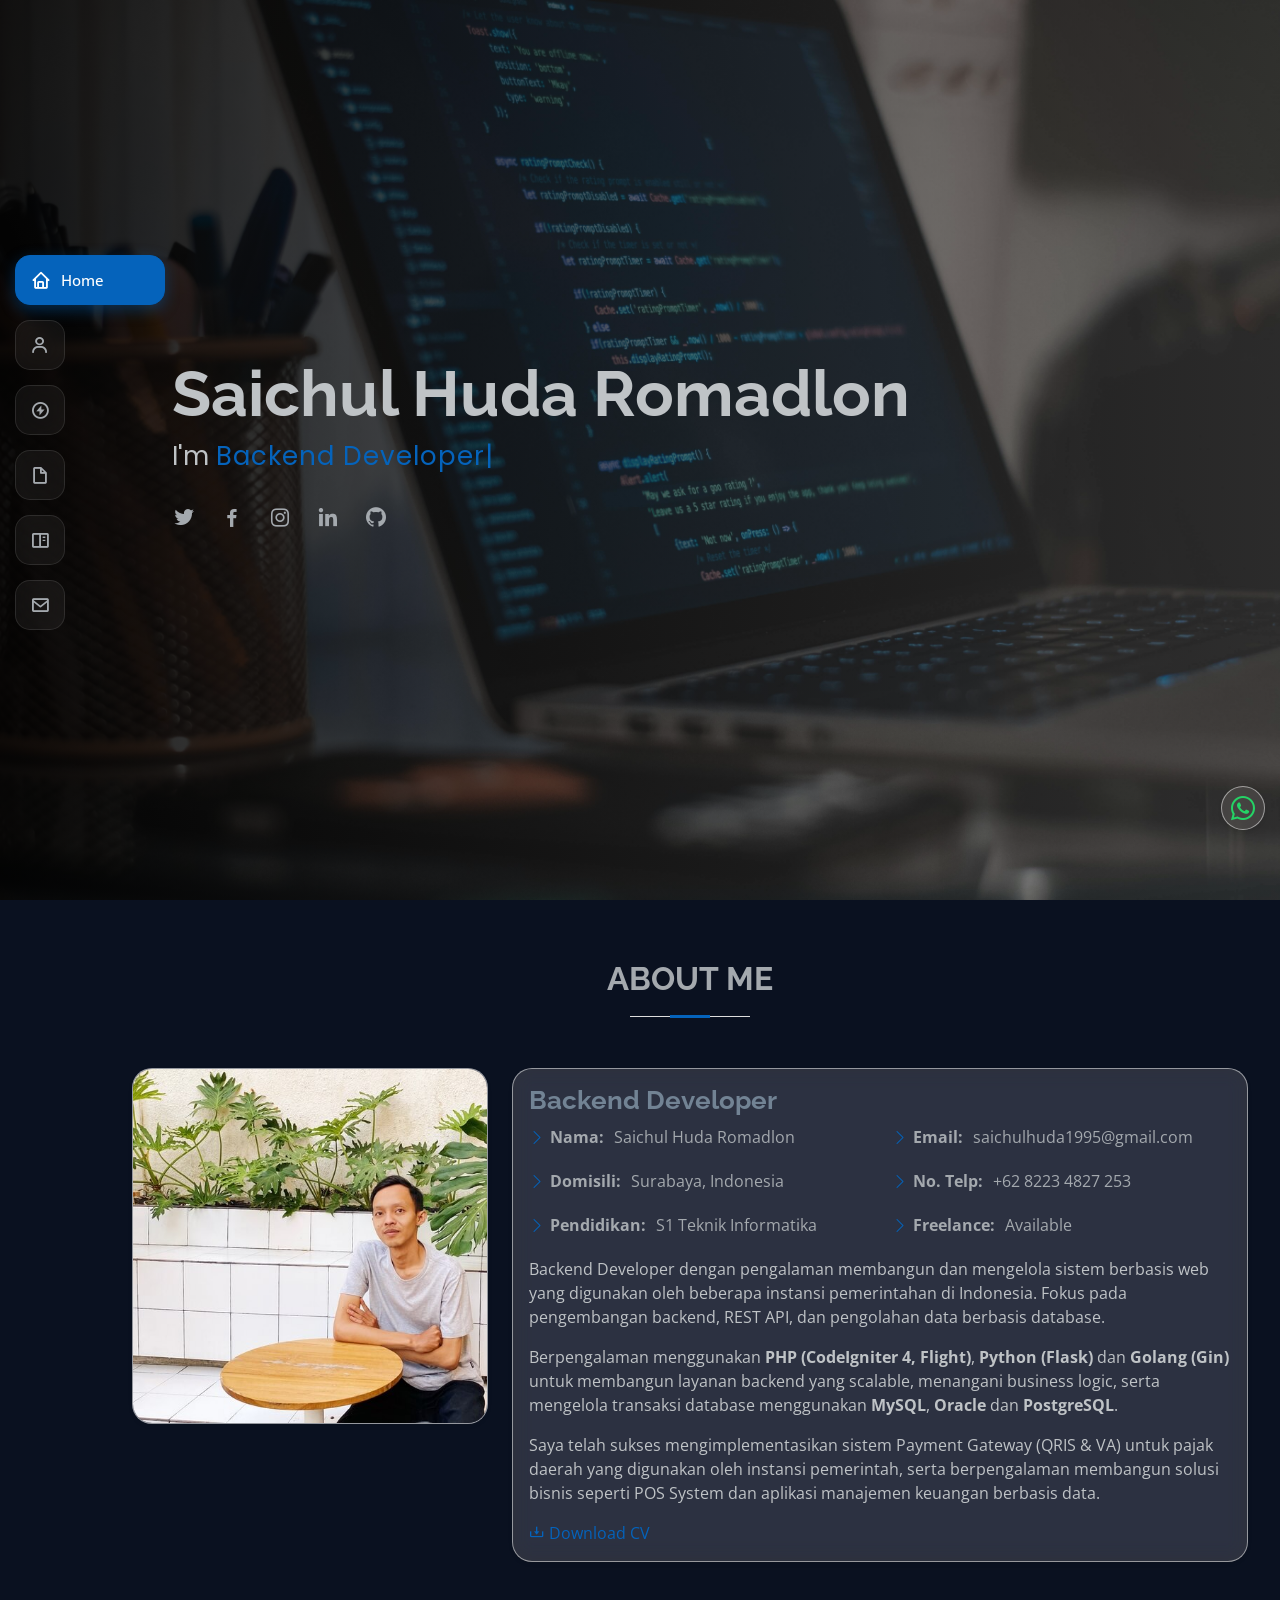
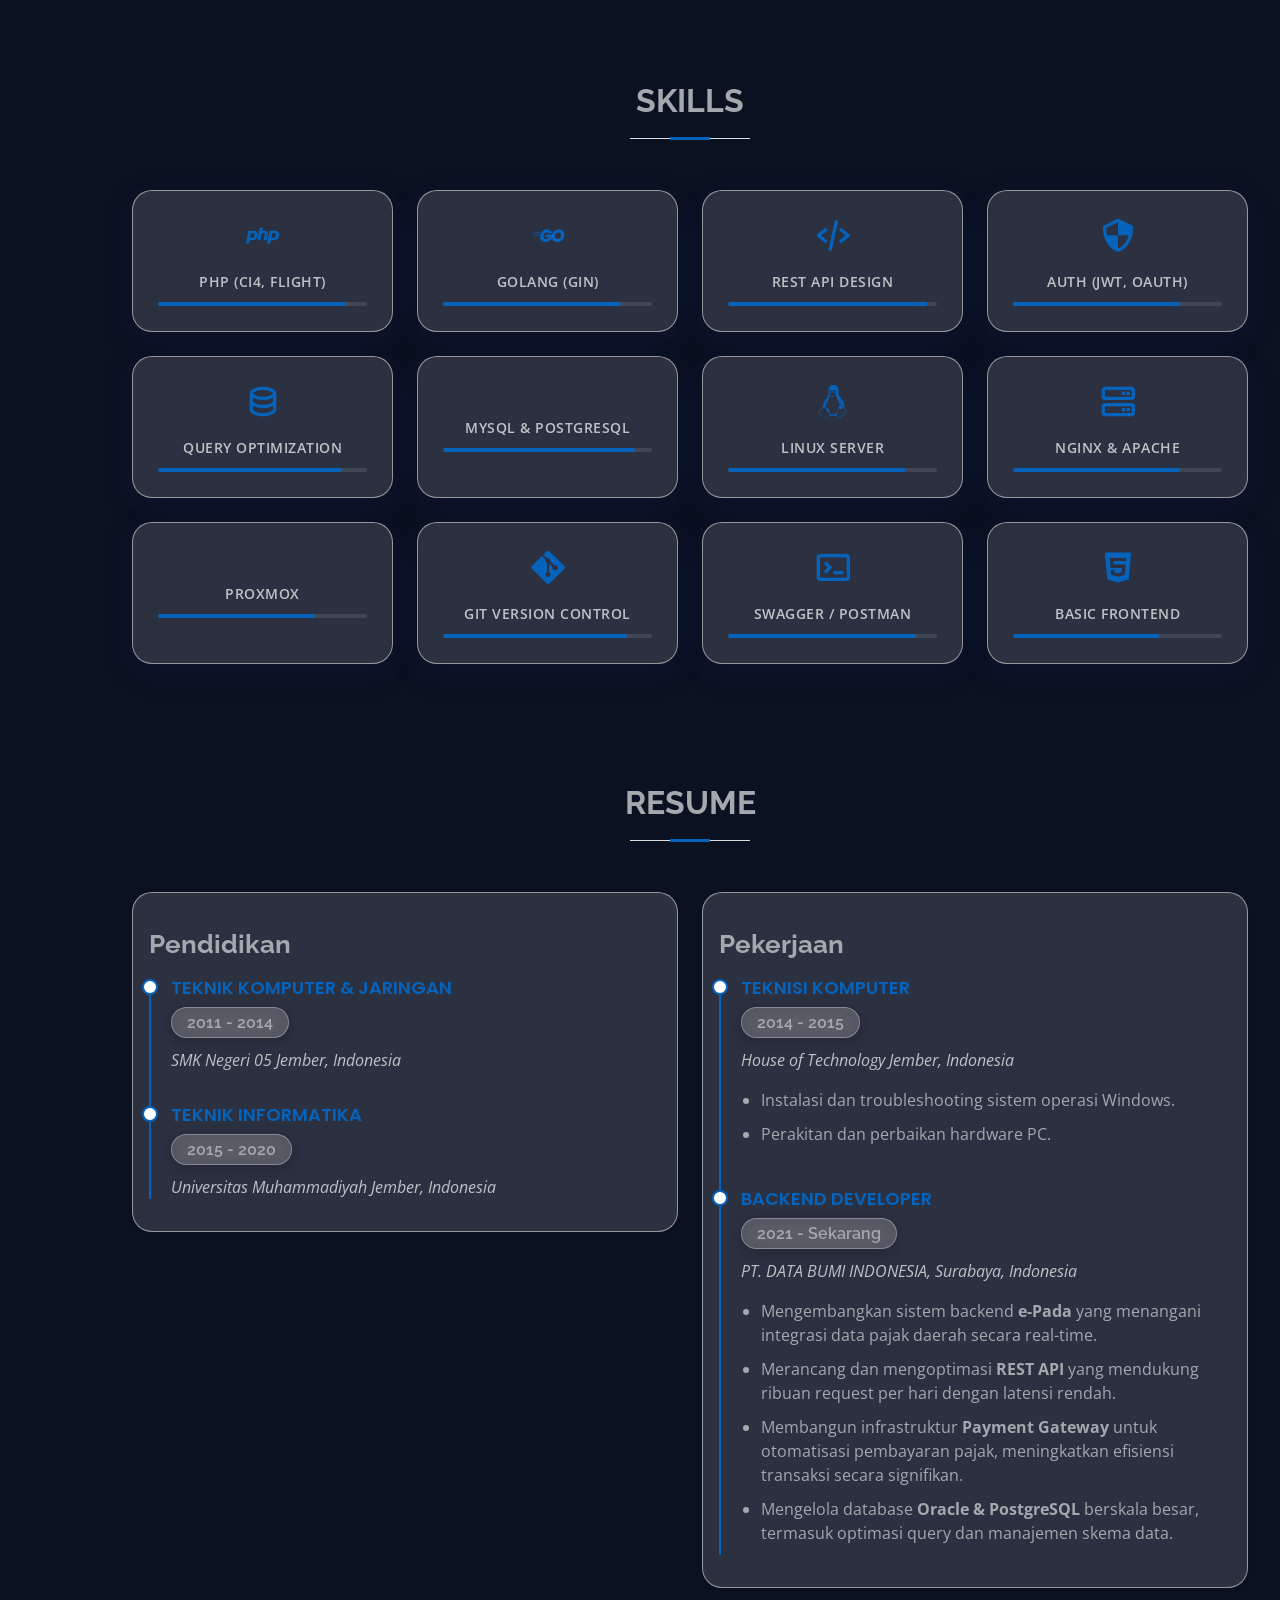
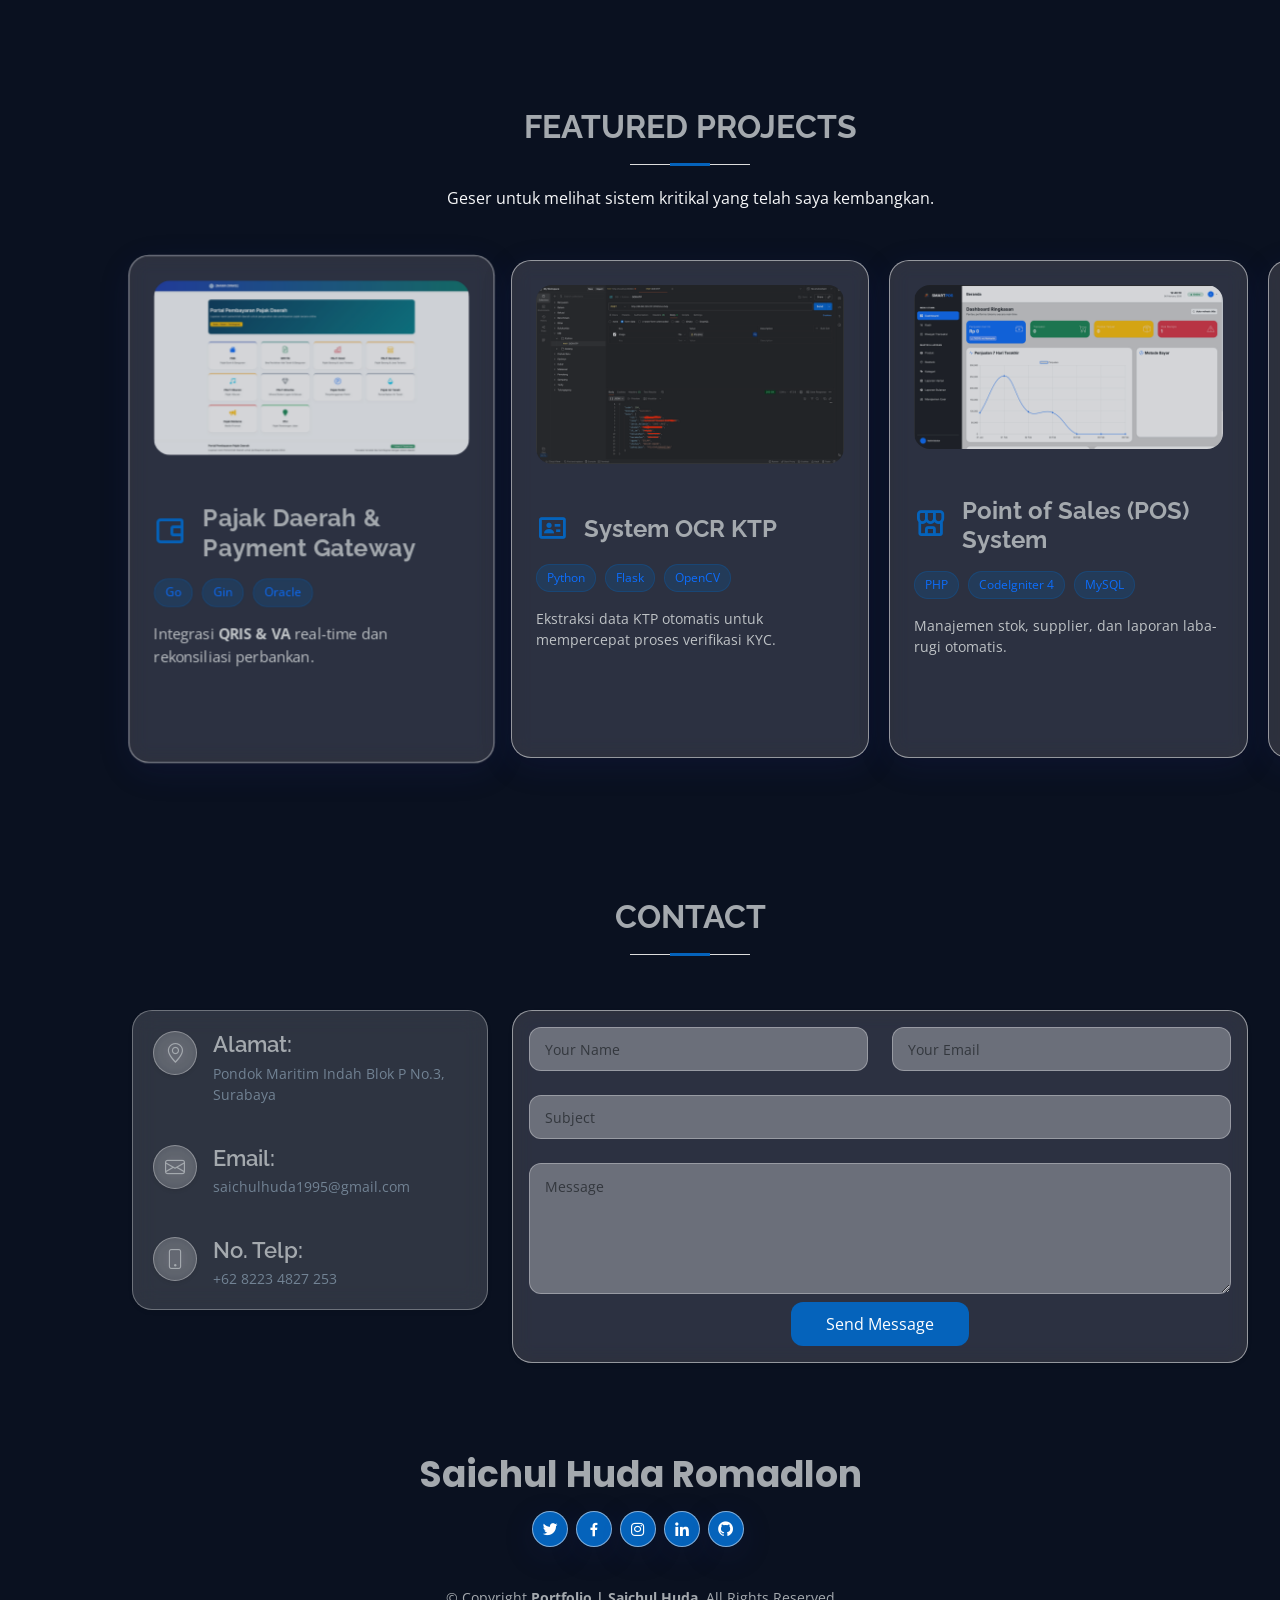
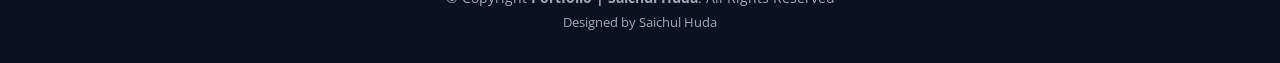
==== commit 40bd2701: "redesign menu bar" ====
--- a/index.html
+++ b/index.html
@@ -104,6 +104,11 @@
           <li>
             <a href="#about" class="nav-link scrollto"
               ><i class="bx bx-user"></i> <span>About Me</span></a
+            >
+          </li>
+          <li>
+            <a href="#skills" class="nav-link scrollto"
+              ><i class="bx bx-bolt-circle"></i> <span>Skills</span></a
             >
           </li>
           <li>
--- a/assets/css/style.css
+++ b/assets/css/style.css
@@ -48,7 +48,7 @@
   opacity: 0;
   right: 15px;
   bottom: 15px;
-  z-index: 996;
+  z-index: 9999;
   background: #0563bb;
   width: 40px;
   height: 40px;
@@ -131,21 +131,28 @@
   transition: all 0.5s;
   padding: 15px;
   overflow-y: auto;
+  display: flex;
+  flex-direction: column;
+  justify-content: center;
 }
 
 @media (max-width: 991px) {
   #header {
-    width: 300px;
-    /* background: #fff; */
-    /* border-right: 1px solid #e6e9ec; */
-    left: -300px;
-    backdrop-filter: blur(12px);
-    -webkit-backdrop-filter: blur(12px); /* support Safari */
-    background: rgba(255, 255, 255, 0.15); /* putih transparan */
-    border-radius: 20px;
-    border: 1px solid rgba(255, 255, 255, 0.3);
-    box-shadow: 0 4px 20px rgba(0, 0, 0, 0.2);
-    color: #5e5959;
+    top: auto;
+    bottom: 25px;
+    left: 20px !important;
+    right: 20px;
+    width: auto;
+    height: 75px;
+    background: rgba(10, 17, 32, 0.8) !important;
+    backdrop-filter: blur(20px);
+    -webkit-backdrop-filter: blur(20px);
+    border-radius: 25px;
+    border: 1px solid rgba(255, 255, 255, 0.1);
+    box-shadow: 0 15px 35px rgba(0, 0, 0, 0.5);
+    padding: 0;
+    overflow: visible;
+    flex-direction: row !important;
   }
 }
 
@@ -181,22 +188,21 @@
 .nav-menu a:focus {
   display: flex;
   align-items: center;
+  transition: all 0.4s cubic-bezier(0.175, 0.885, 0.32, 1.275);
+  font-size: 15px;
+  border-radius: 15px;
+  height: 50px;
+  width: 50px;
+  overflow: hidden;
+  background: rgba(255, 255, 255, 0.05);
+  border: 1px solid rgba(255, 255, 255, 0.1);
+  backdrop-filter: blur(15px);
+  -webkit-backdrop-filter: blur(15px);
+  margin-bottom: 15px;
   color: #a4a9ae;
-  padding: 10px 18px;
-  margin-bottom: 8px;
-  transition: 0.3s;
-  font-size: 15px;
-  border-radius: 50px;
-  /* background: #f2f3f5; */
-  height: 56px;
-  width: 100%;
-  overflow: hidden;
-  transition: 0.3s;
-  border: 1px solid rgba(255, 255, 255, 0.3);
-  box-shadow: 0 4px 16px rgba(0, 0, 0, 0.2);
-  backdrop-filter: blur(12px);
-  -webkit-backdrop-filter: blur(12px); /* support Safari */
-  background: rgba(255, 255, 255, 0.15); /* putih transparan */
+  justify-content: center;
+  padding: 0;
+  box-shadow: none;
 }
 
 .nav-menu a i,
@@ -206,70 +212,84 @@
 
 .nav-menu a span,
 .nav-menu a:focus span {
-  padding: 0 5px 0 7px;
-  color: #45505b;
+  padding: 0 10px;
+  color: #fff;
+  font-weight: 500;
+  display: none;
 }
 
 @media (min-width: 992px) {
-  .nav-menu a,
-  .nav-menu a:focus {
-    width: 56px;
-  }
-
-  .nav-menu a span,
-  .nav-menu a:focus span {
-    display: none;
+  .nav-menu a:hover,
+  .nav-menu .active {
+    width: 150px;
+    justify-content: flex-start;
+    padding-left: 15px;
+    background: #0563bb;
+    border-color: #0563bb;
     color: #fff;
-  }
-}
-
-.nav-menu a:hover,
-.nav-menu .active,
-.nav-menu .active:focus,
-.nav-menu li:hover > a {
-  color: #fff;
-  background: #0563bb;
-}
-
-.nav-menu a:hover span,
-.nav-menu .active span,
-.nav-menu .active:focus span,
-.nav-menu li:hover > a span {
-  color: #fff;
-}
-
-.nav-menu a:hover,
-.nav-menu li:hover > a {
-  width: 100%;
-  color: #fff;
-}
-
-.nav-menu a:hover span,
-.nav-menu li:hover > a span {
-  display: block;
+    box-shadow: 0 5px 15px rgba(5, 99, 187, 0.4);
+  }
+
+  .nav-menu a:hover span,
+  .nav-menu .active span {
+    display: block;
+  }
+
+  .nav-menu a:hover i,
+  .nav-menu .active i {
+    color: #fff;
+  }
+}
+
+@media (max-width: 991px) {
+  .nav-menu ul {
+    display: flex;
+    flex-direction: row;
+    justify-content: space-around;
+    align-items: center;
+    width: 100%;
+    height: 100%;
+    margin: 0;
+    padding: 0 15px;
+  }
+
+  .nav-menu a {
+    width: auto;
+    height: auto;
+    background: transparent;
+    border: none;
+    flex-direction: column;
+    margin: 0;
+    padding: 5px;
+    backdrop-filter: none;
+    -webkit-backdrop-filter: none;
+  }
+
+  .nav-menu a span {
+    display: block;
+    font-size: 10px;
+    padding: 0;
+    color: #a4a9ae;
+    margin-top: 2px;
+  }
+
+  .nav-menu .active i {
+    color: #0563bb;
+    transform: translateY(-5px);
+    transition: 0.3s;
+  }
+
+  .nav-menu .active span {
+    color: #0563bb;
+    font-weight: 600;
+  }
 }
 
 /**
 * Mobile Navigation 
 */
 .mobile-nav-toggle {
-  position: fixed;
-  right: 10px;
-  top: 10px;
-  z-index: 9998;
-  border: 0;
-  background: none;
-  font-size: 28px;
-  transition: all 0.4s;
-  outline: none !important;
-  line-height: 0;
-  cursor: pointer;
-  border-radius: 50px;
-  padding: 5px;
-}
-
-.mobile-nav-toggle i {
-  color: #45505b;
+  display: none !important;
 }
 
 .mobile-nav-active {
@@ -1338,7 +1358,7 @@
   position: fixed;
   right: 15px;
   bottom: 70px; /* Di atas tombol back-to-top */
-  z-index: 996;
+  z-index: 9999;
   width: 44px;
   height: 44px;
   border-radius: 50px;
@@ -1356,6 +1376,16 @@
 /* Pastikan tombol panah tetap di tempatnya */
 .back-to-top {
   bottom: 15px; /* Tetap di paling bawah */
+}
+
+/* Positioning Overrides for Mobile Navigation */
+@media (max-width: 991px) {
+  .back-to-top {
+    bottom: 115px !important;
+  }
+  .whatsapp-float {
+    bottom: 170px !important;
+  }
 }
 
 .swiper-slide {
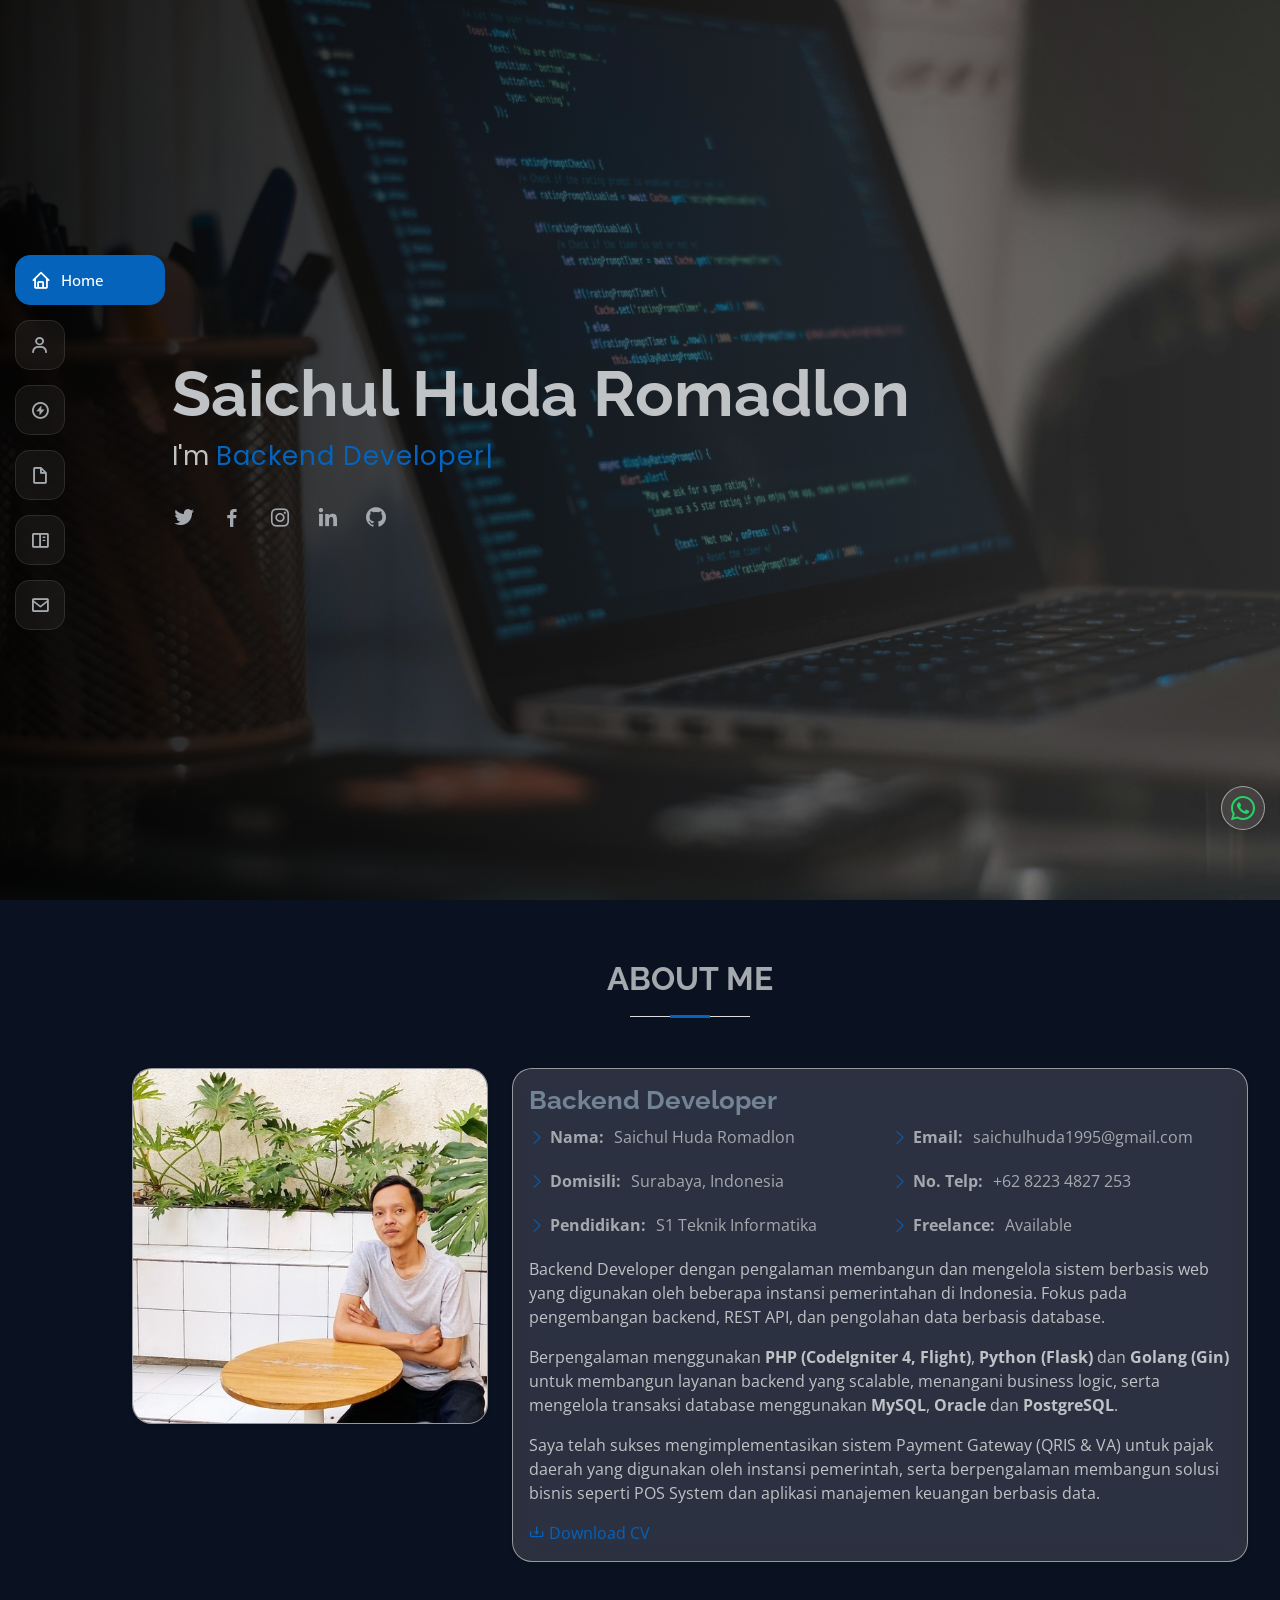
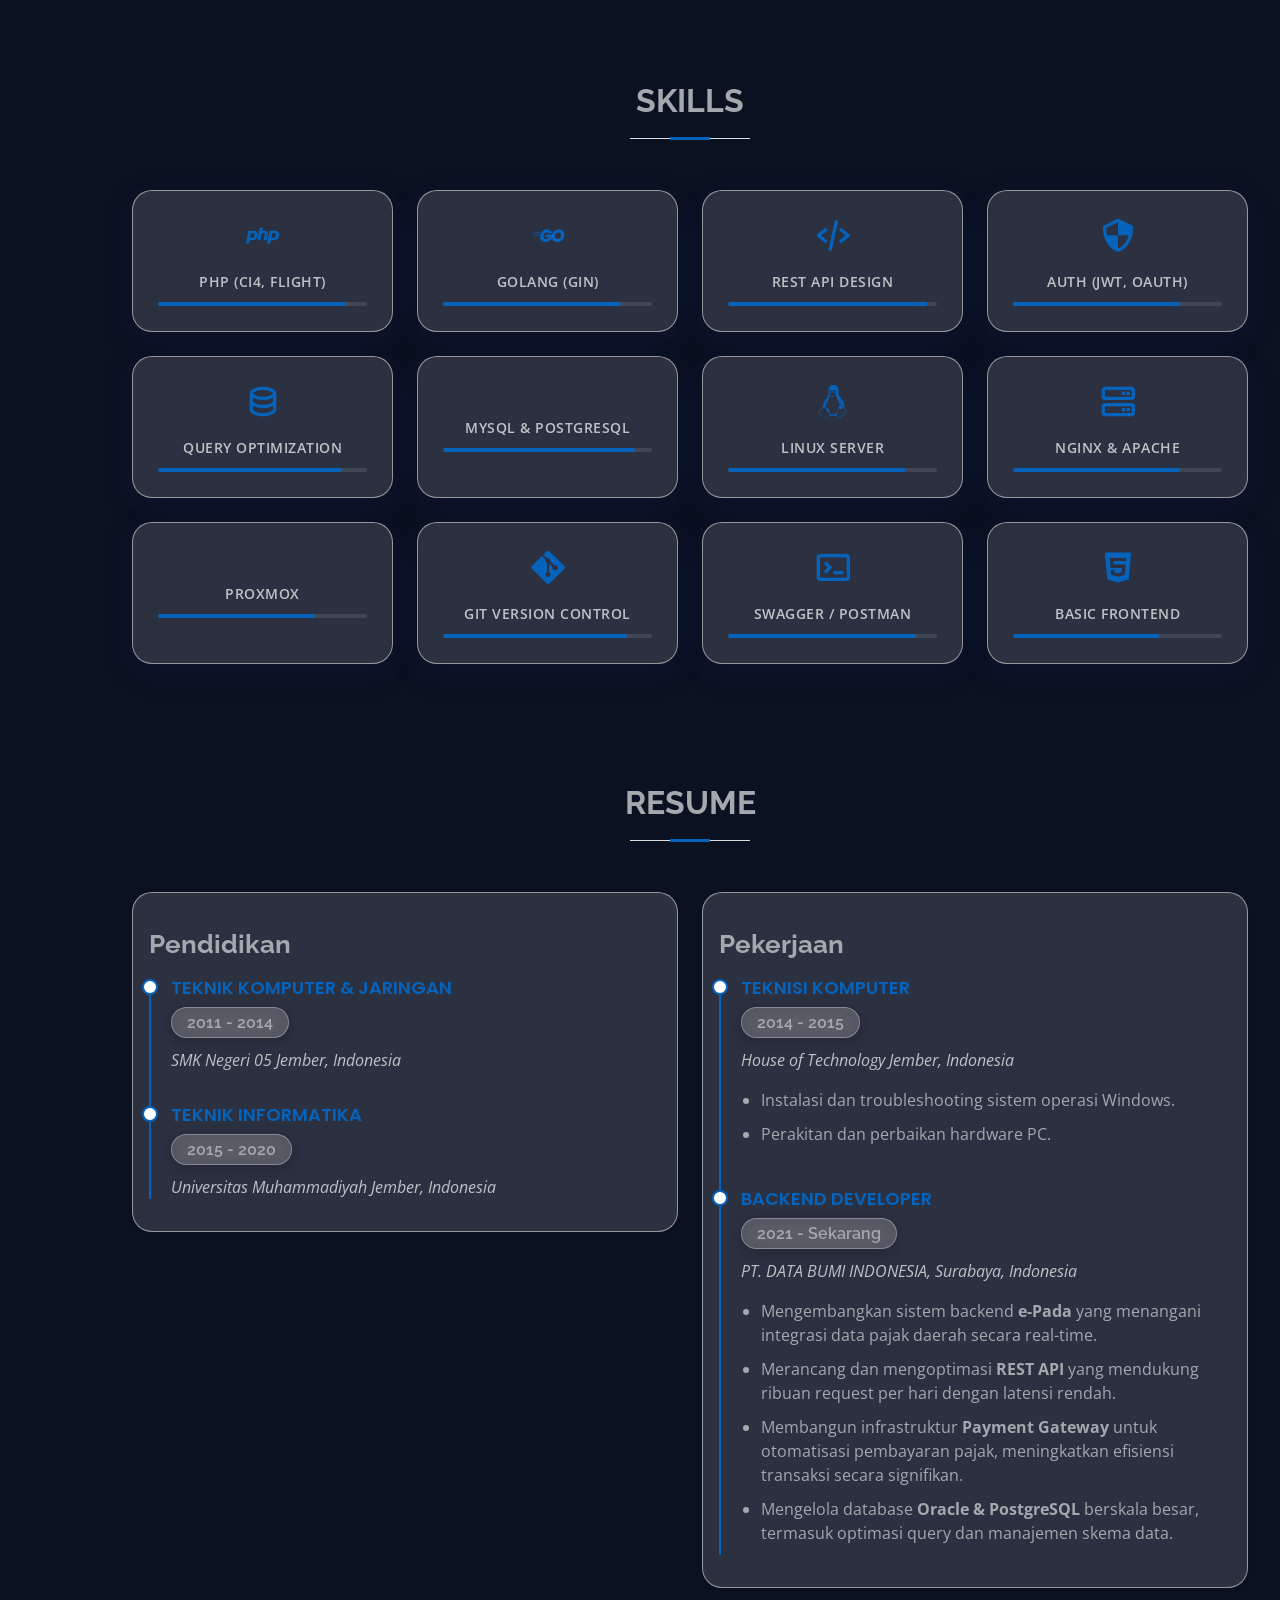
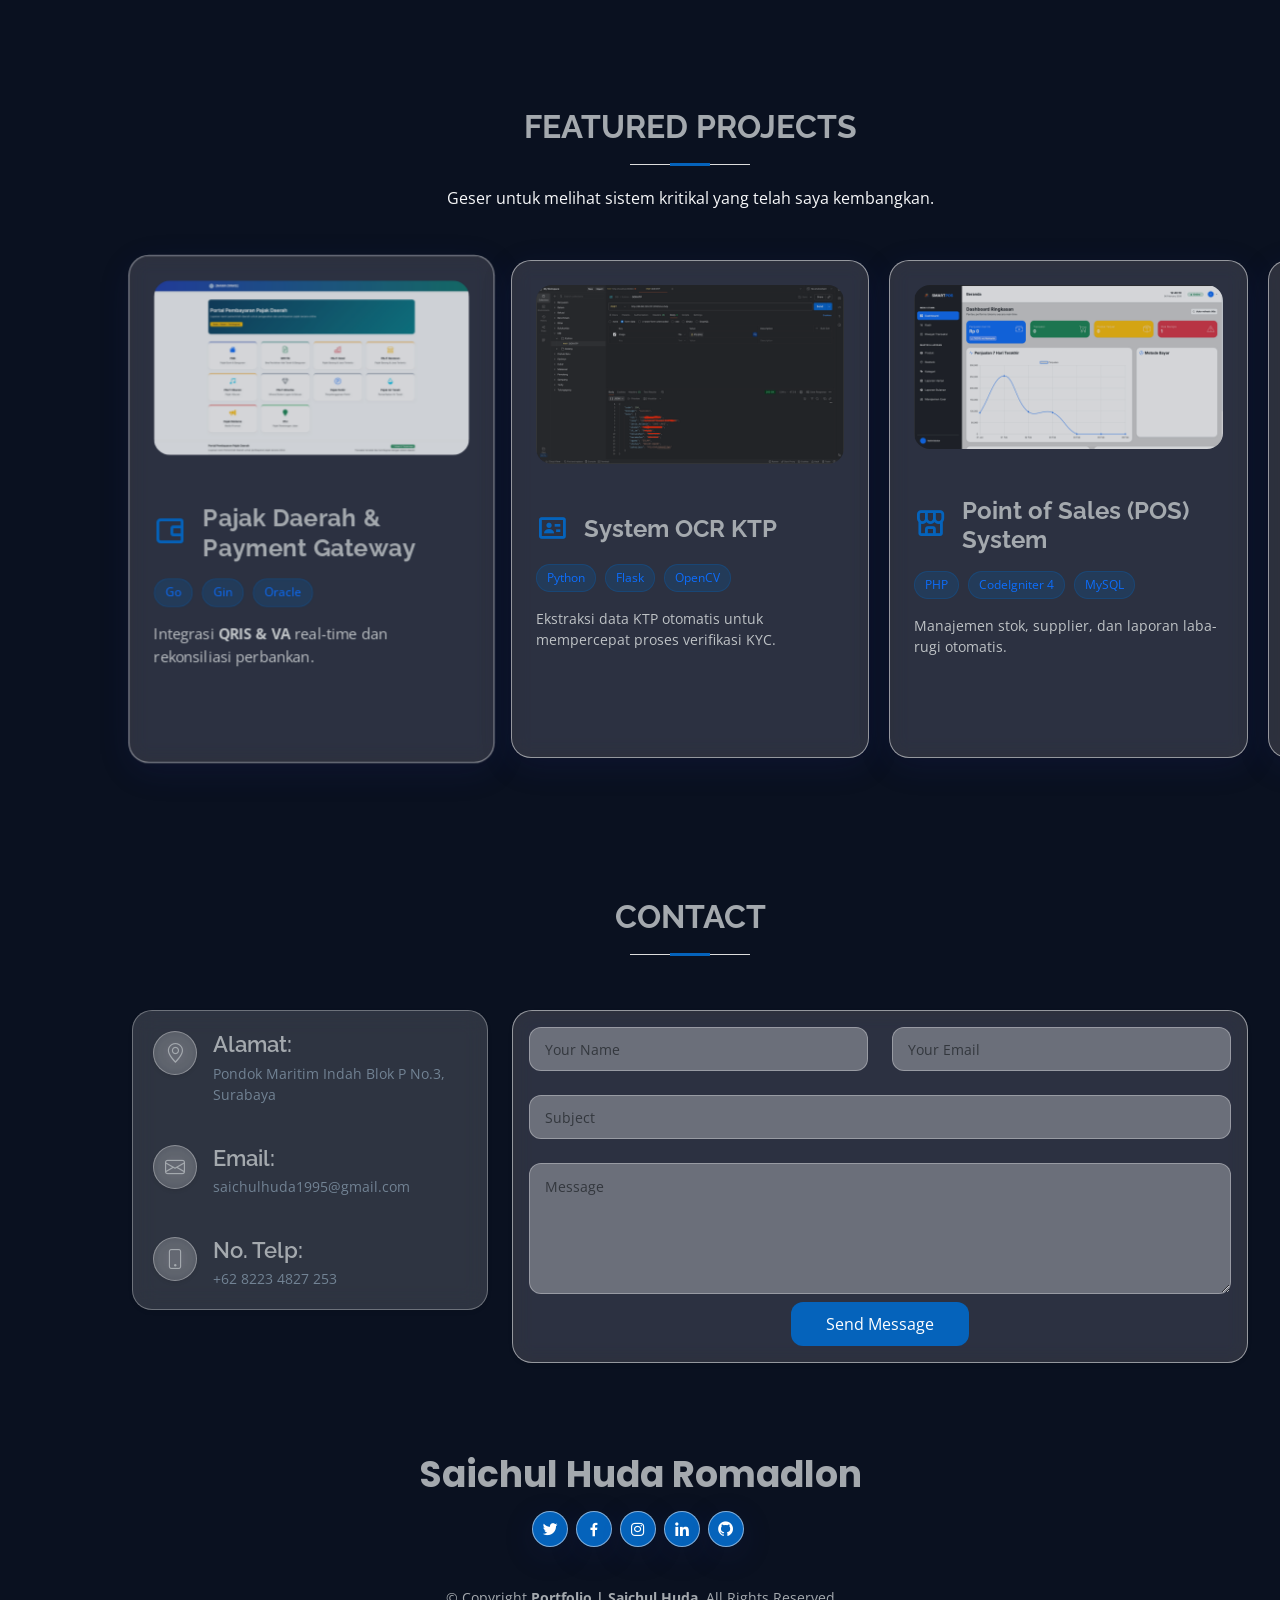
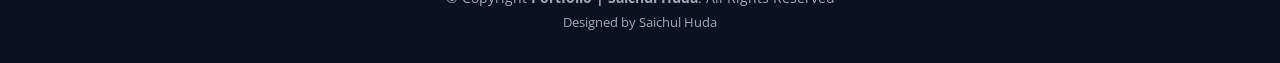
==== commit a87e7135: "fix shadow menu bar versi mobile" ====
--- a/index.html
+++ b/index.html
@@ -90,7 +90,6 @@
 
   <body>
     <!-- ======= Mobile nav toggle button ======= -->
-    <!-- <button type="button" class="mobile-nav-toggle d-xl-none"><i class="bi bi-list mobile-nav-toggle"></i></button> -->
     <i class="bi bi-list mobile-nav-toggle d-lg-none card-glass"></i>
     <!-- ======= Header ======= -->
     <header id="header" class="d-flex flex-column justify-content-center">
@@ -185,9 +184,6 @@
         <div class="container" data-aos="fade-up">
           <div class="section-title">
             <h2>About Me</h2>
-            <!-- <p>Magnam dolores commodi suscipit. Necessitatibus eius consequatur ex aliquid fuga eum quidem. Sit sint
-            consectetur velit. Quisquam quos quisquam cupiditate. Et nemo qui impedit suscipit alias ea. Quia fugiat sit
-            in iste officiis commodi quidem hic quas.</p> -->
           </div>
 
           <div class="row">
@@ -847,7 +843,6 @@
     <footer id="footer">
       <div class="container">
         <h3>Saichul Huda Romadlon</h3>
-        <!-- <p>Et aut eum quis fuga eos sunt ipsa nihil. Labore corporis magni eligendi fuga maxime saepe commodi placeat.</p> -->
         <div class="social-links">
           <a
             href="https://x.com/saichulh"
@@ -884,13 +879,7 @@
           &copy; Copyright <strong><span>Portfolio | Saichul Huda</span></strong
           >. All Rights Reserved
         </div>
-        <div class="credits">
-          <!-- All the links in the footer should remain intact. -->
-          <!-- You can delete the links only if you purchased the pro version. -->
-          <!-- Licensing information: [license-url] -->
-          <!-- Purchase the pro version with working PHP/AJAX contact form: https://bootstrapmade.com/free-html-bootstrap-template-my-resume/ -->
-          Designed by Saichul Huda
-        </div>
+        <div class="credits">Designed by Saichul Huda</div>
       </div>
     </footer>
     <!-- End Footer -->
--- a/assets/css/style.css
+++ b/assets/css/style.css
@@ -58,7 +58,6 @@
 
 .back-to-top i {
   font-size: 28px;
-  /* color: #fff; */
   line-height: 0;
 }
 
@@ -149,7 +148,6 @@
     -webkit-backdrop-filter: blur(20px);
     border-radius: 25px;
     border: 1px solid rgba(255, 255, 255, 0.1);
-    box-shadow: 0 15px 35px rgba(0, 0, 0, 0.5);
     padding: 0;
     overflow: visible;
     flex-direction: row !important;
@@ -227,7 +225,6 @@
     background: #0563bb;
     border-color: #0563bb;
     color: #fff;
-    box-shadow: 0 5px 15px rgba(5, 99, 187, 0.4);
   }
 
   .nav-menu a:hover span,
@@ -260,7 +257,7 @@
     border: none;
     flex-direction: column;
     margin: 0;
-    padding: 5px;
+    padding: 10px;
     backdrop-filter: none;
     -webkit-backdrop-filter: none;
   }
@@ -283,26 +280,6 @@
     color: #0563bb;
     font-weight: 600;
   }
-}
-
-/**
-* Mobile Navigation 
-*/
-.mobile-nav-toggle {
-  display: none !important;
-}
-
-.mobile-nav-active {
-  overflow: hidden;
-}
-
-.mobile-nav-active #header {
-  left: 0;
-}
-
-.mobile-nav-active .mobile-nav-toggle {
-  color: #fff;
-  background-color: #0563bb;
 }
 
 /*--------------------------------------------------------------
@@ -607,7 +584,6 @@
 
 .resume .resume-item h5 {
   font-size: 16px;
-  /* background: #f7f8f9; */
   padding: 5px 15px;
   display: inline-block;
   font-weight: 600;
@@ -657,7 +633,6 @@
   margin: 0 auto 25px auto;
   list-style: none;
   text-align: center;
-  /* background: #fff; */
   backdrop-filter: blur(12px);
   -webkit-backdrop-filter: blur(12px); /* support Safari */
   background: rgba(255, 255, 255, 0.15); /* putih transparan */
@@ -1269,7 +1244,7 @@
 }
 
 #footer p {
-  font-size: 15;
+  font-size: 15px;
   font-style: italic;
   padding: 0;
   margin: 0 0 40px 0;
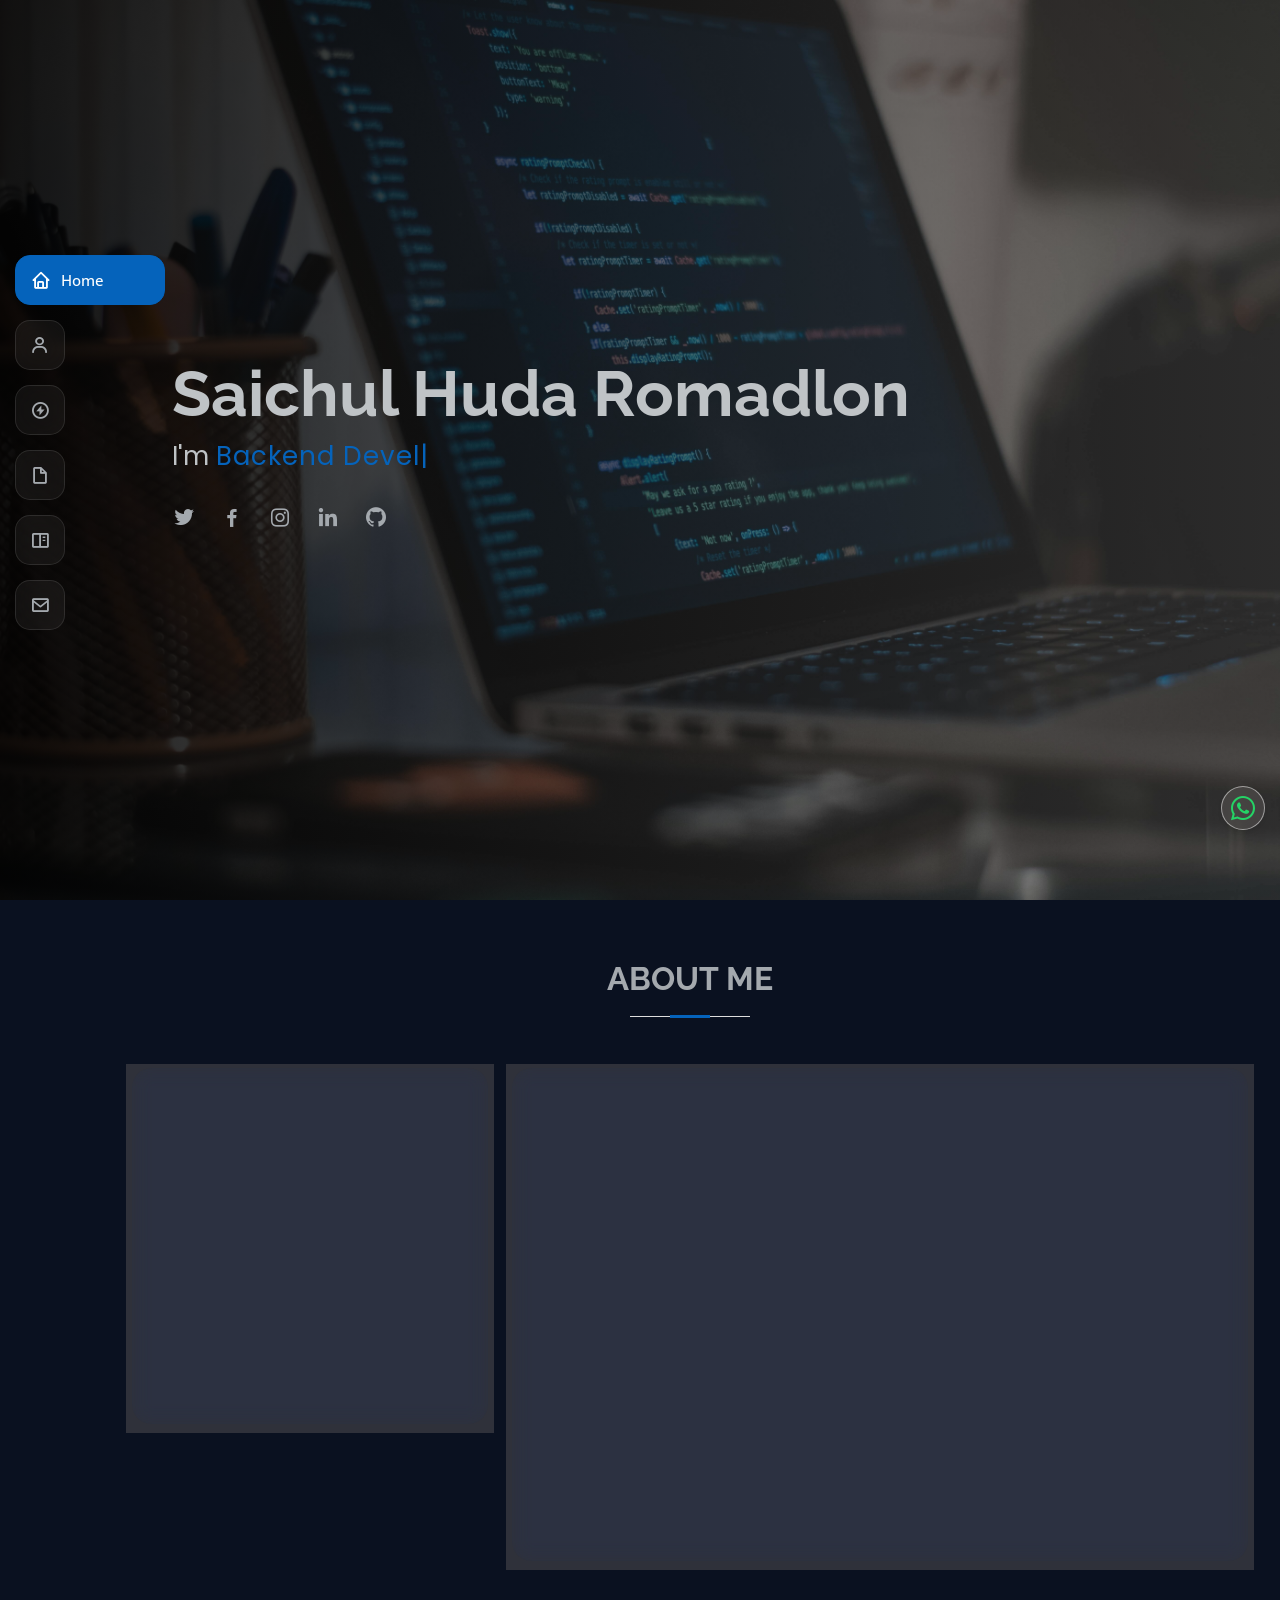
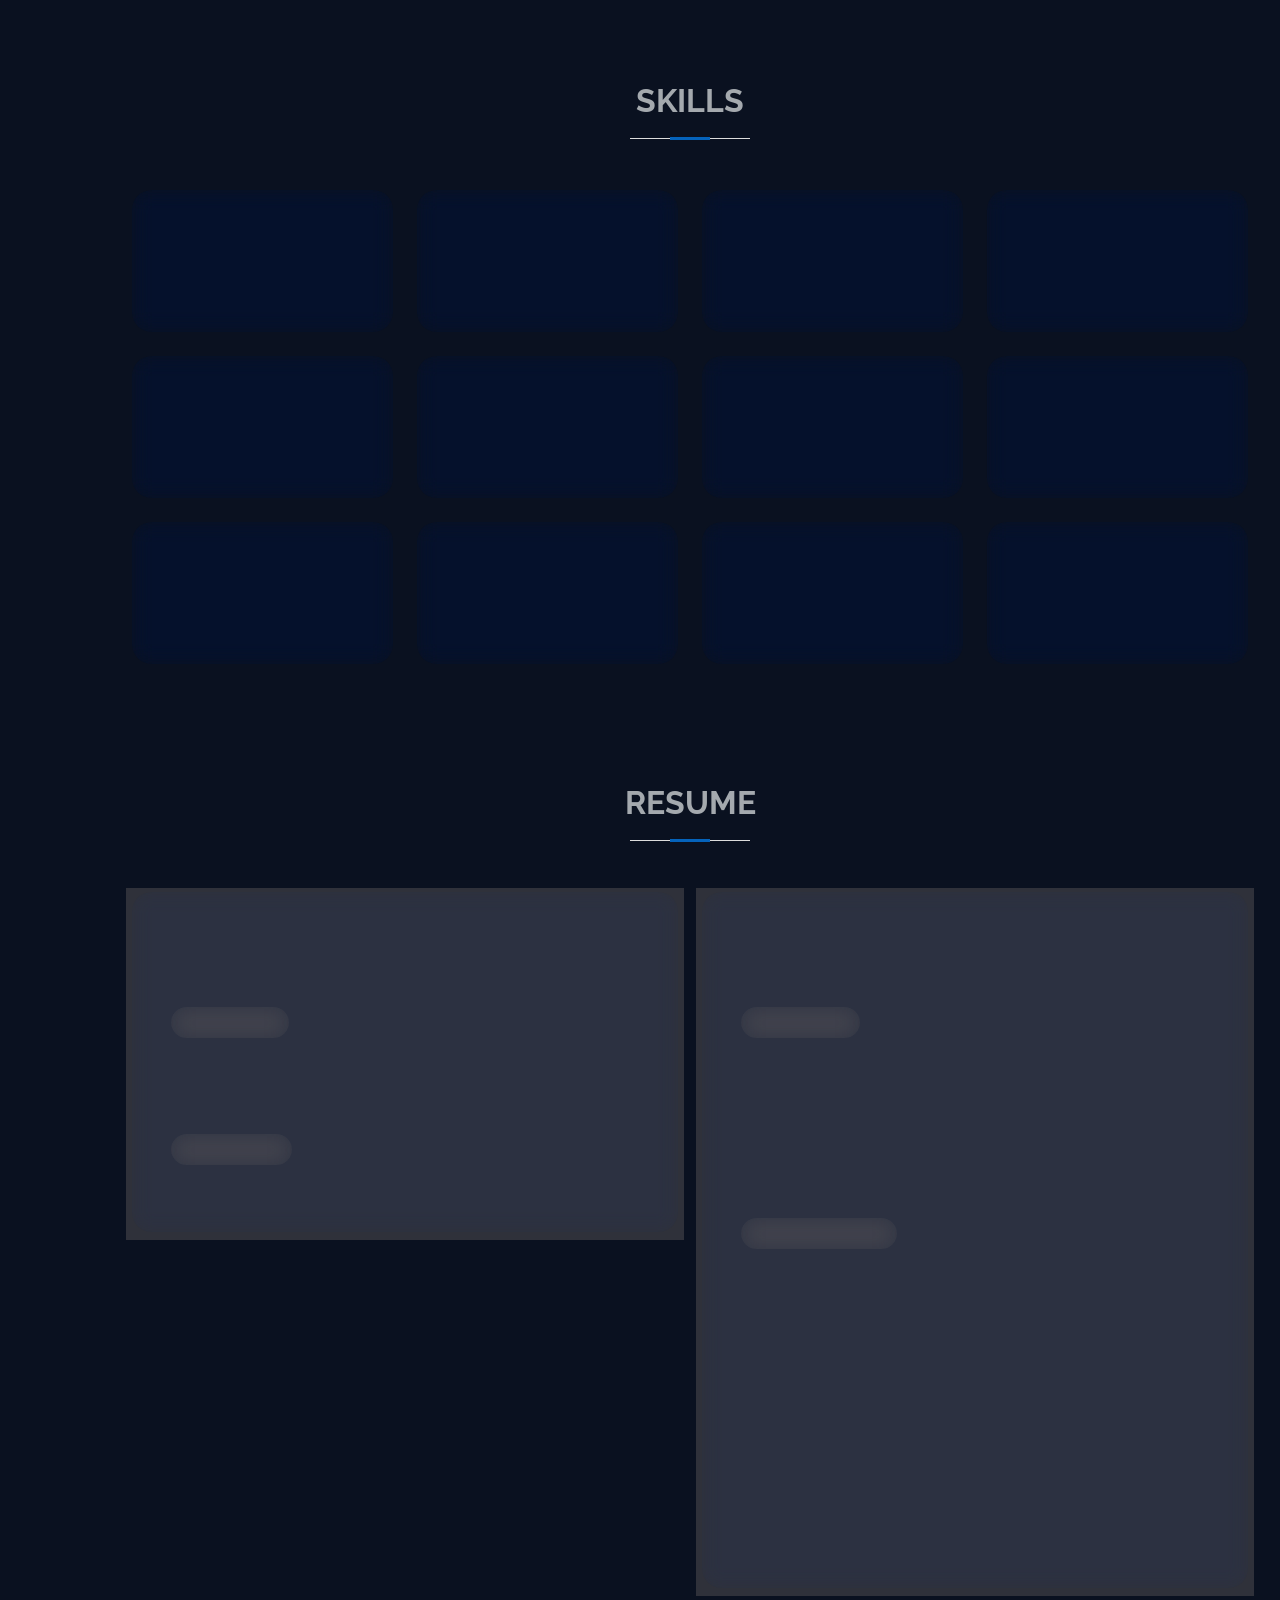
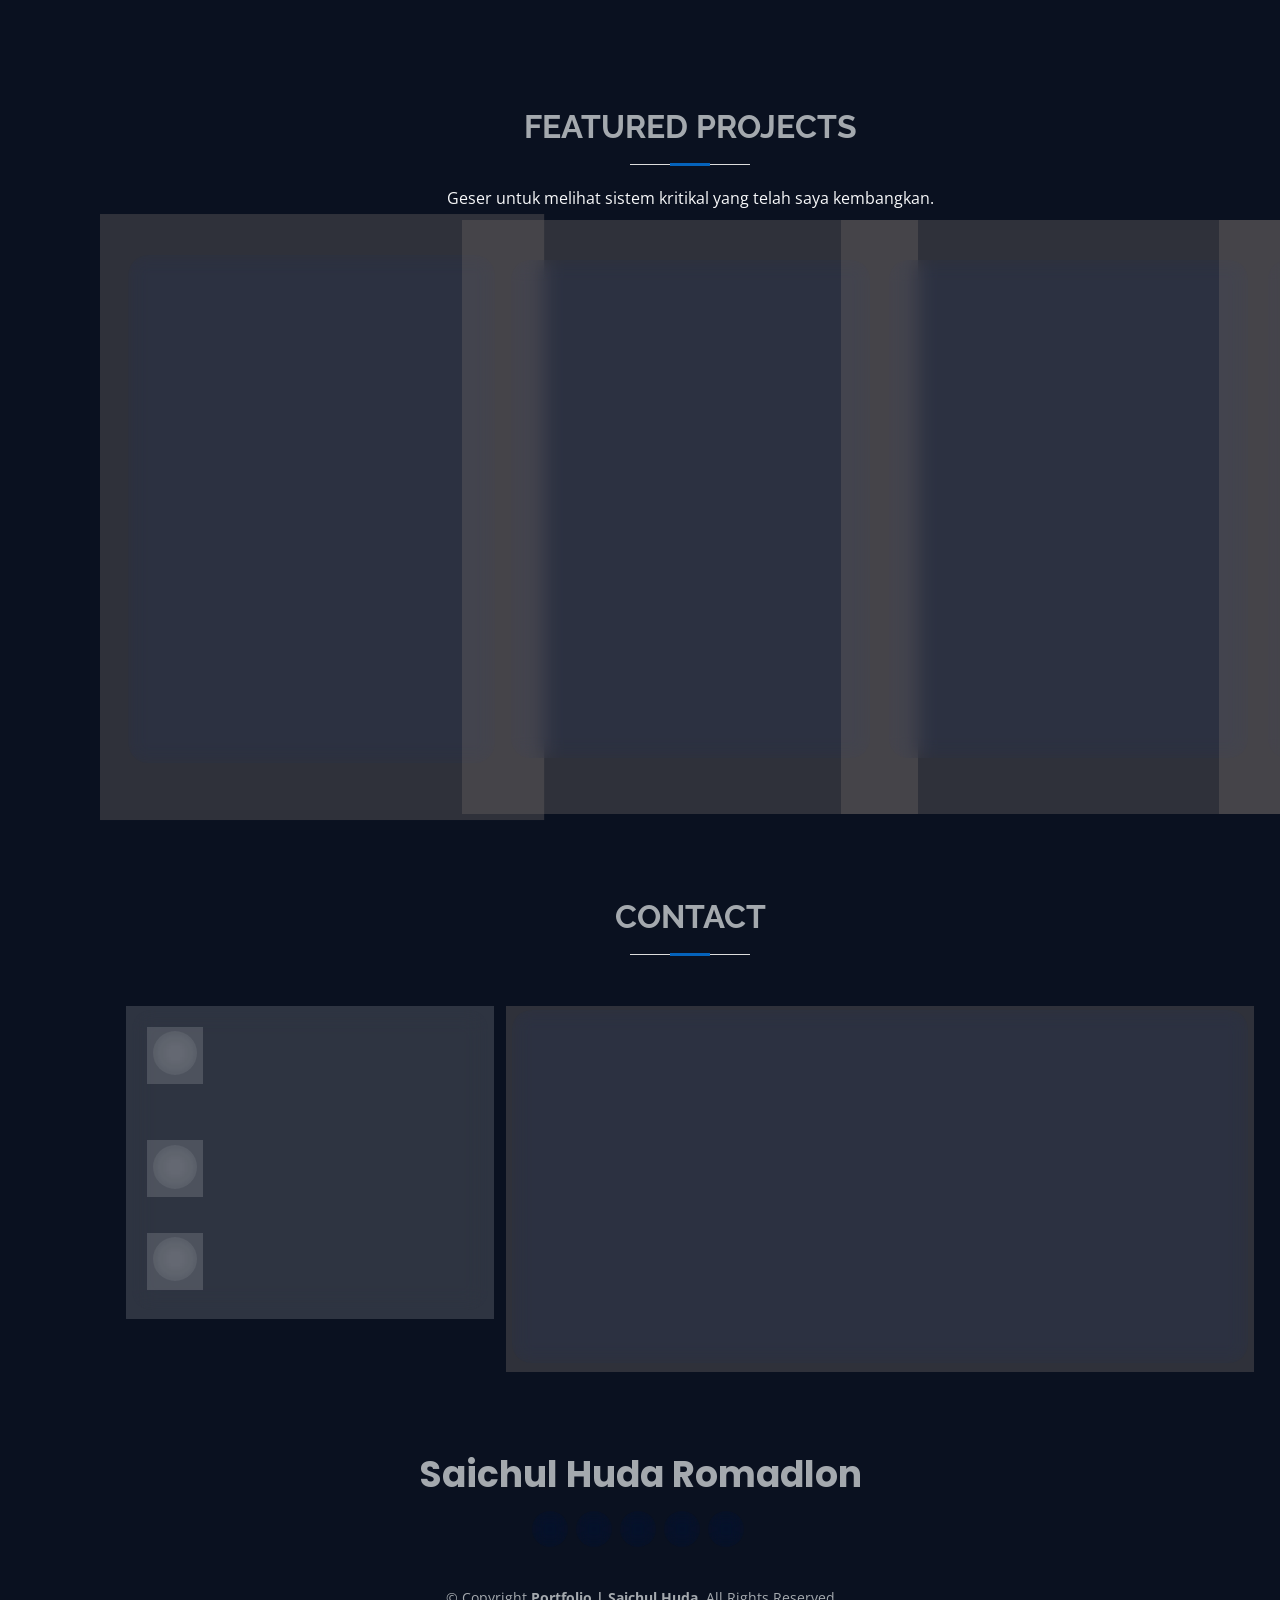
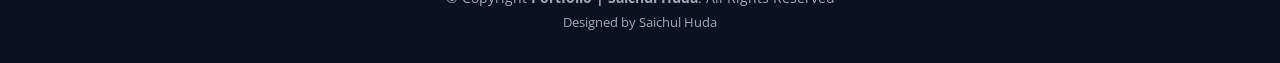
==== commit 0822b077: "fix mobile menu button" ====
--- a/index.html
+++ b/index.html
@@ -89,8 +89,6 @@
   </head>
 
   <body>
-    <!-- ======= Mobile nav toggle button ======= -->
-    <i class="bi bi-list mobile-nav-toggle d-lg-none card-glass"></i>
     <!-- ======= Header ======= -->
     <header id="header" class="d-flex flex-column justify-content-center">
       <nav id="navbar" class="navbar nav-menu">
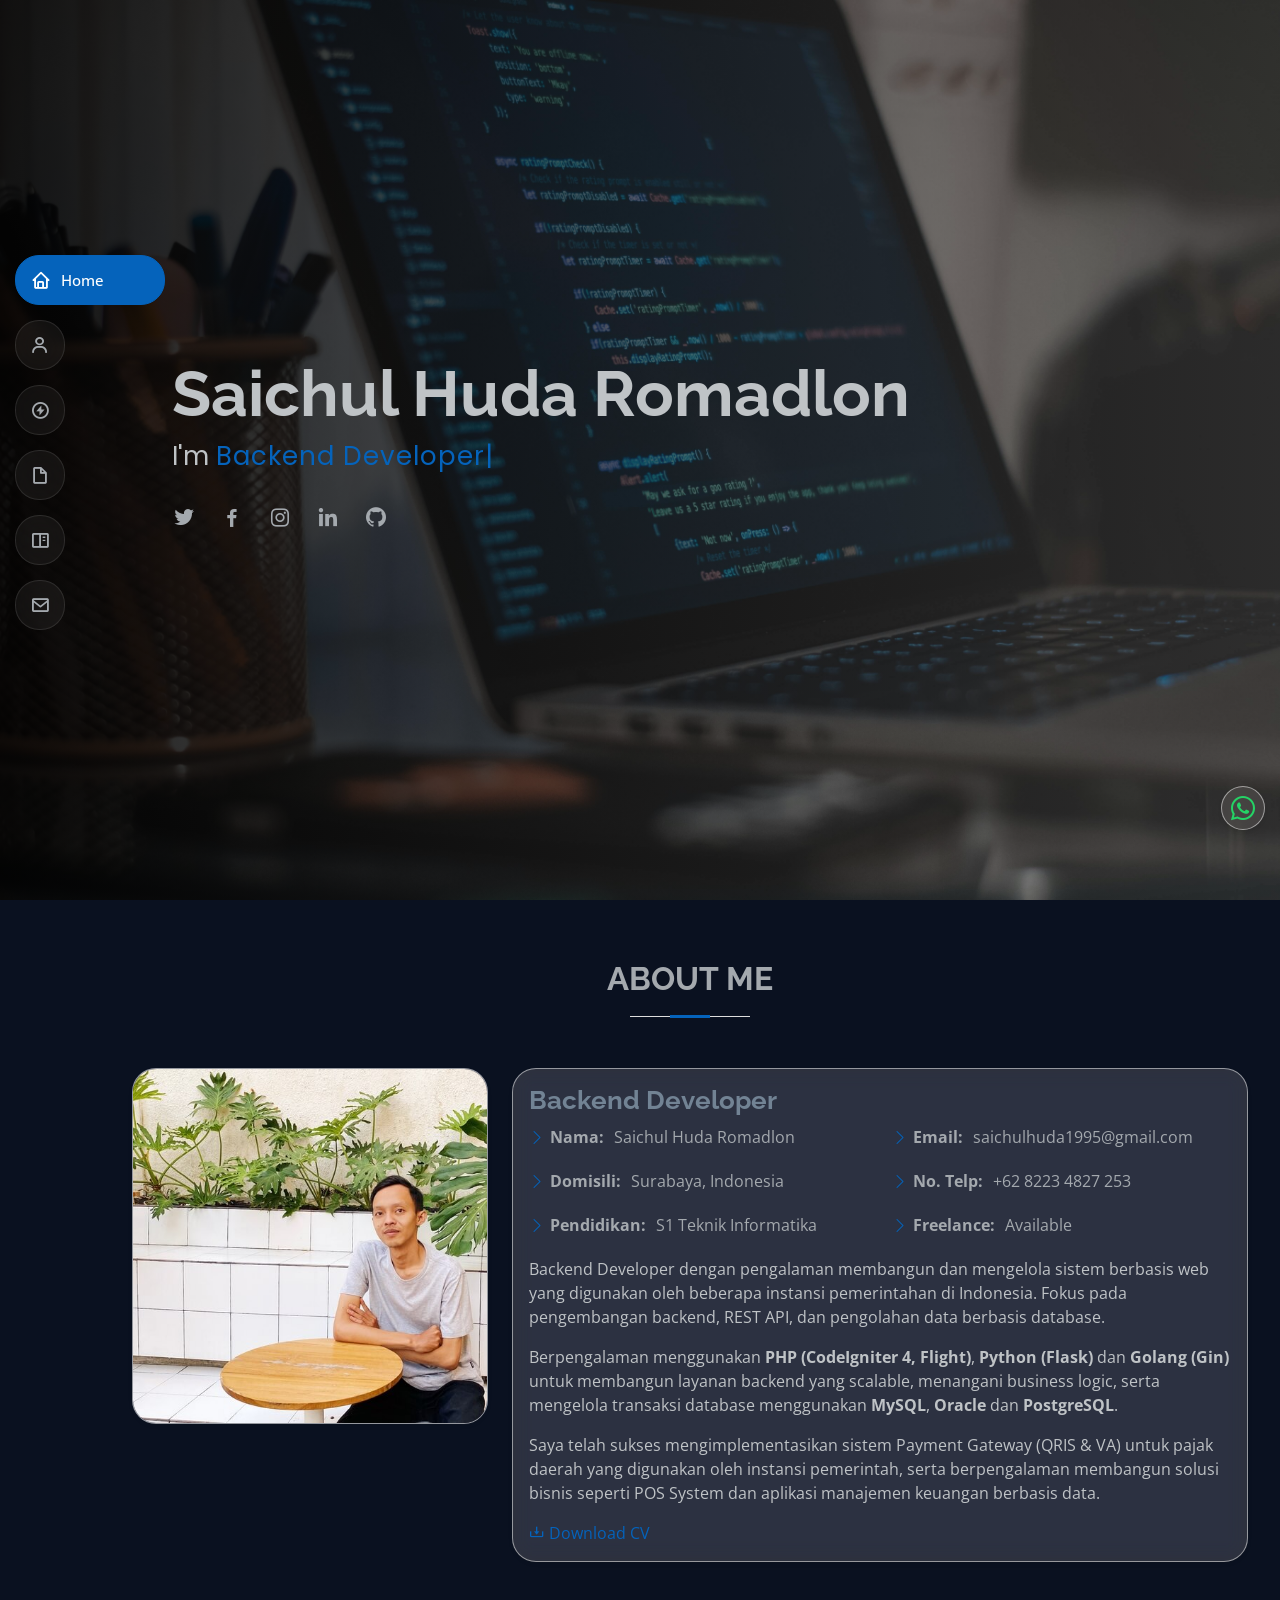
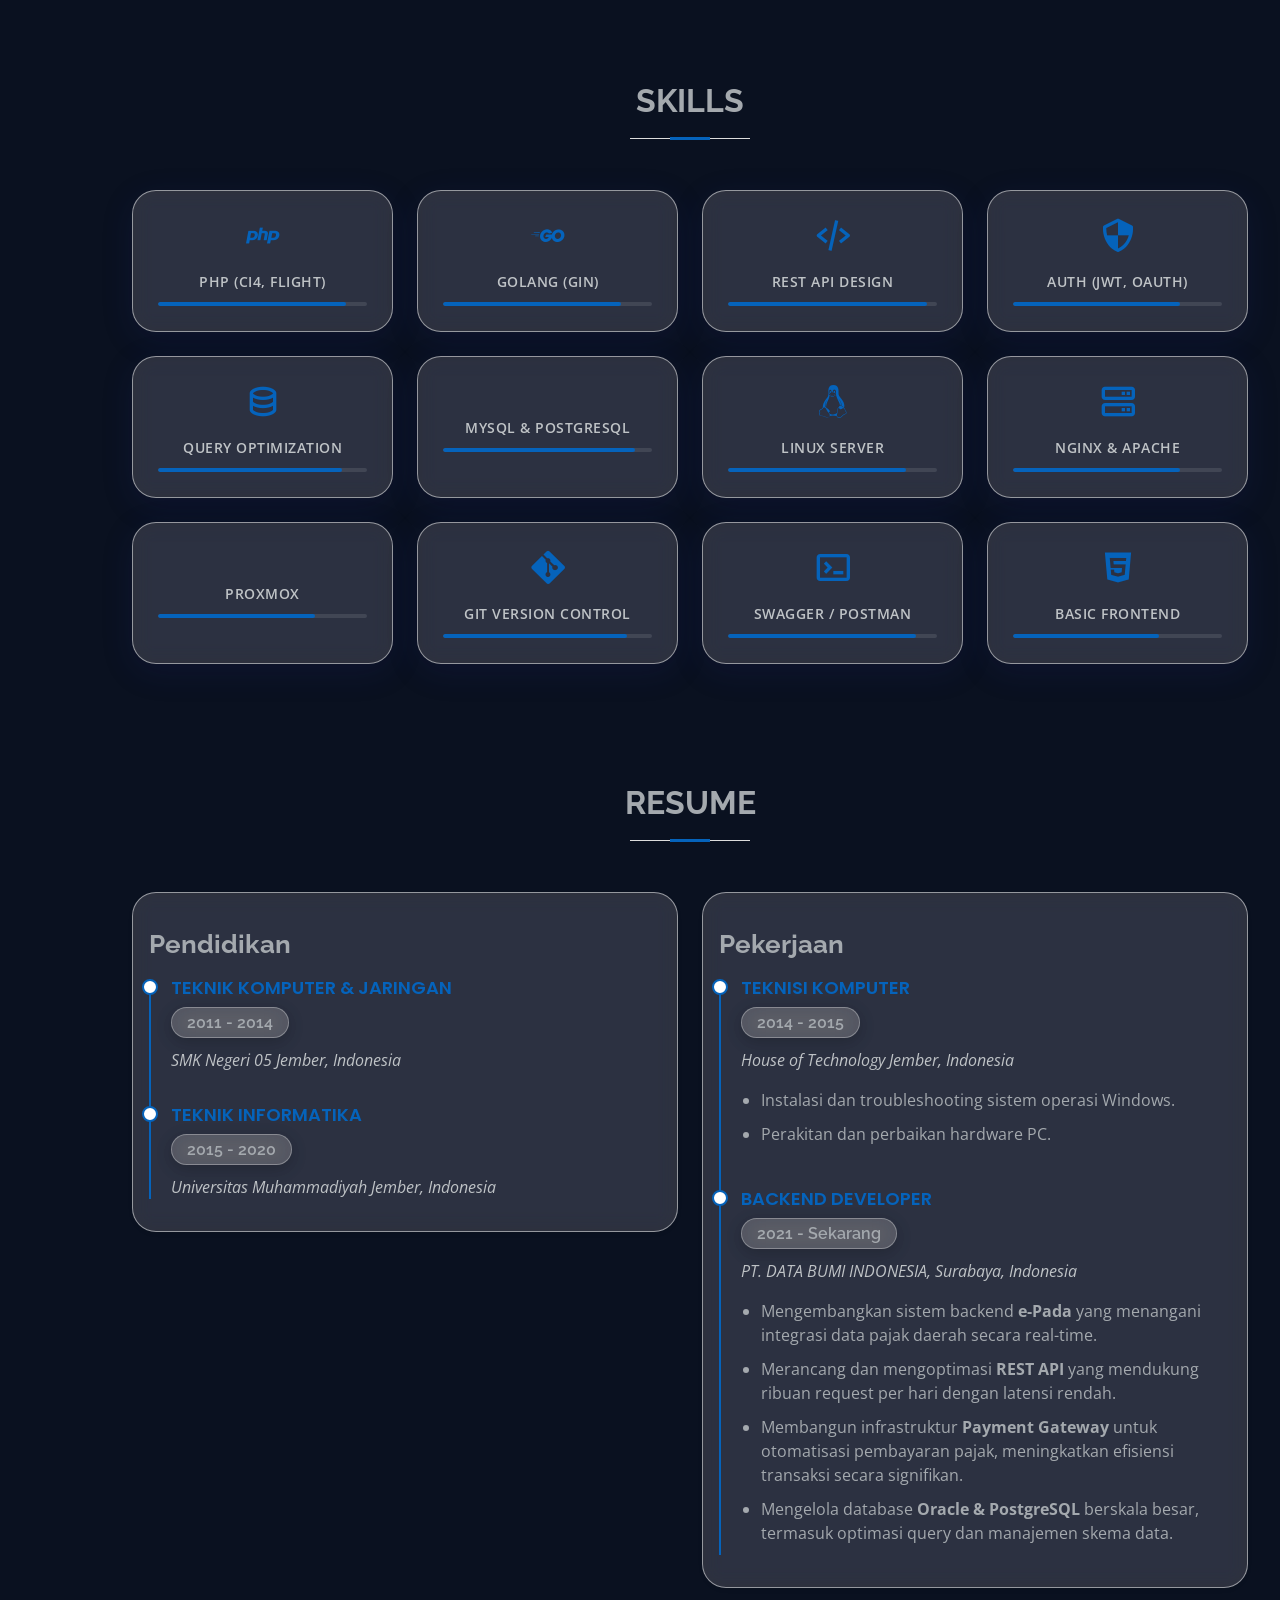
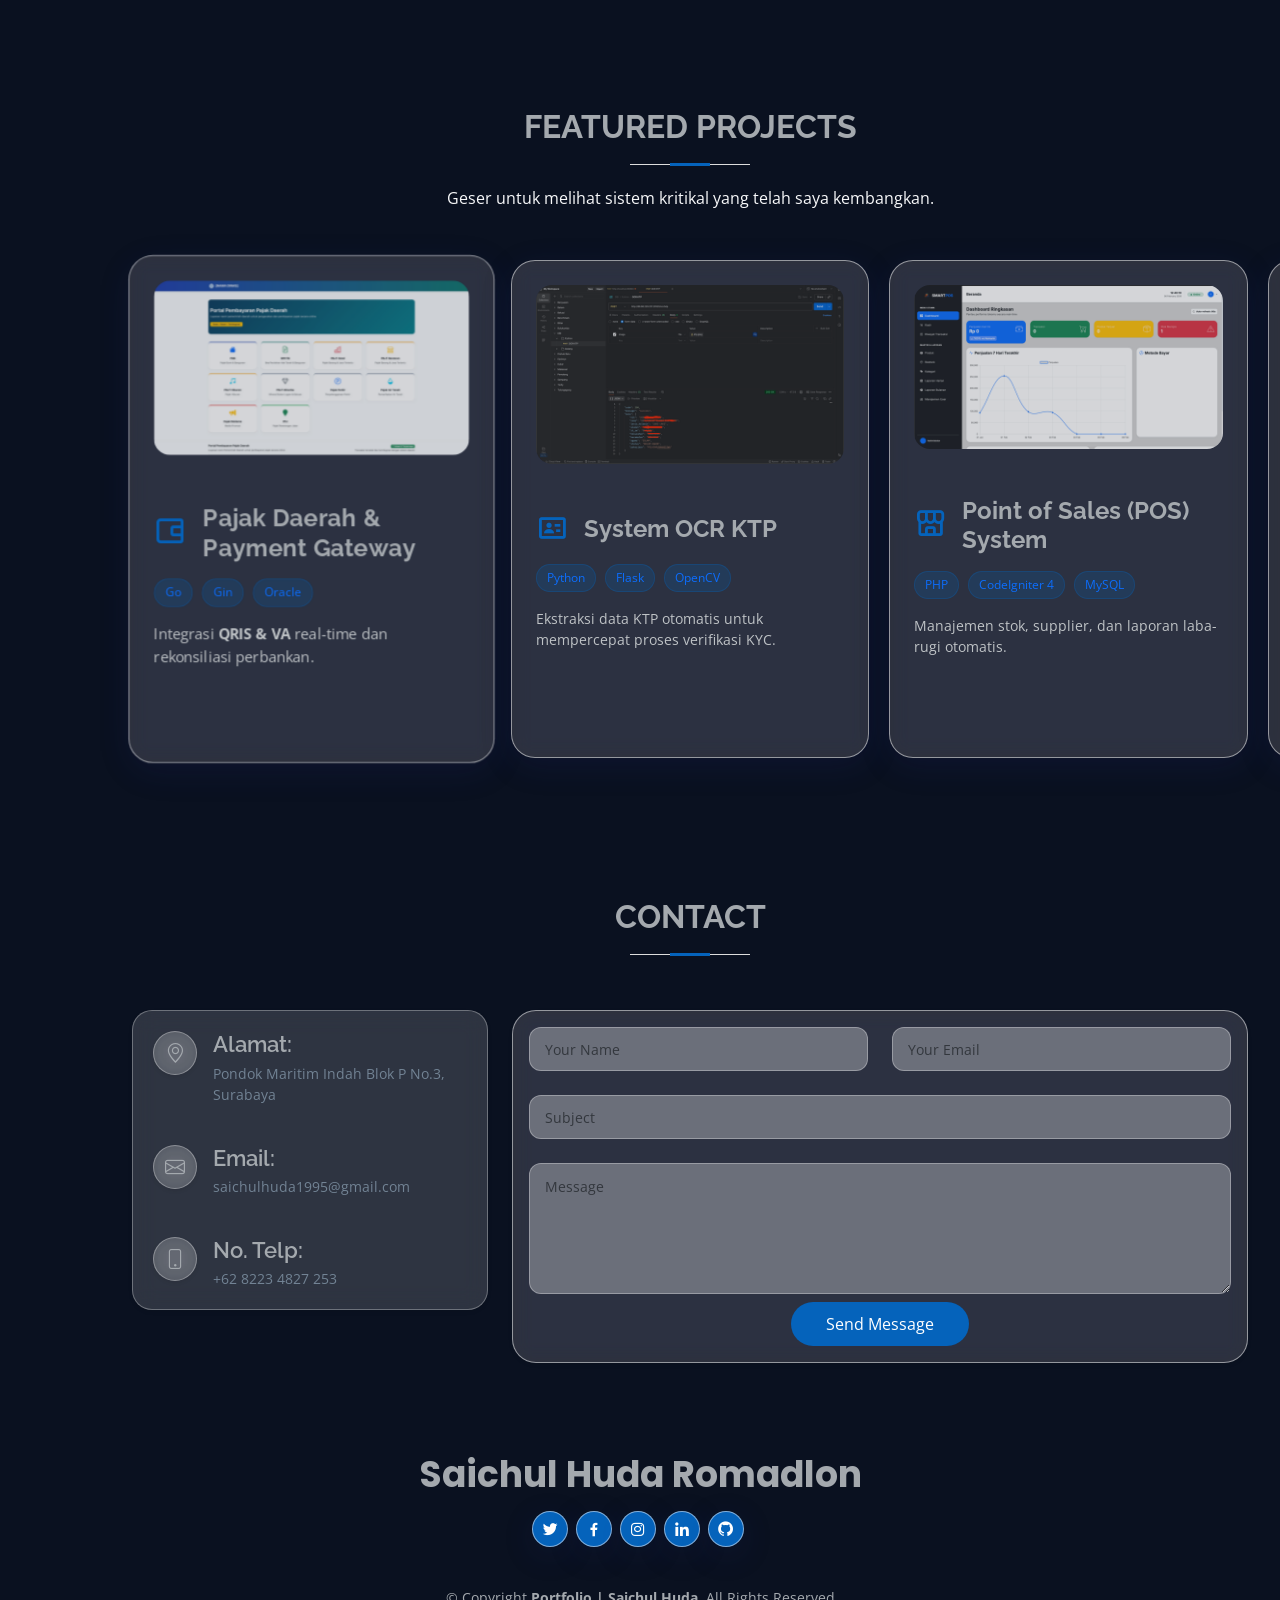
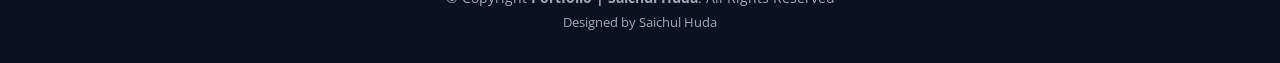
==== commit a1e108d3: "Penambahan portfolio track cash menggantikan kendali uang dan fix ukuran nav-menu" ====
--- a/index.html
+++ b/index.html
@@ -596,9 +596,9 @@
               <div class="swiper-slide">
                 <div class="card card-glass h-100">
                   <img
-                    src="assets/img/portfolio/img4.png"
+                    src="assets/img/portfolio/img4.webp"
                     class="card-img-top img-portfolio p-4"
-                    alt="Kendali Uang Preview"
+                    alt="Track Cash Preview"
                   />
                   <div class="card-body p-4">
                     <div class="d-flex align-items-center gap-3 mb-3">
@@ -609,12 +609,12 @@
                         ></i>
                       </div>
                       <h4 class="fw-bold lightgrey mb-0">
-                        Aplikasi Kendali Uang
+                        Aplikasi Track Cash
                       </h4>
                     </div>
                     <div class="mb-3">
                       <span class="badge-tech">PHP</span>
-                      <span class="badge-tech">CodeIgniter 4</span>
+                      <span class="badge-tech">Laravel 12</span>
                       <span class="badge-tech">MySQL</span>
                     </div>
                     <p style="font-size: 0.9rem">
@@ -622,7 +622,7 @@
                       finansial.
                     </p>
                     <a
-                      href="https://kendali-uang.wuaze.com"
+                      href="https://trackcash.my.id"
                       class="btn btn-sm btn-outline-primary mt-2 rounded-pill"
                       target="_blank"
                       >View Details</a
@@ -705,7 +705,7 @@
               <div class="swiper-slide">
                 <div class="card card-glass h-100">
                   <img
-                    src="assets/img/portfolio/img7.png"
+                    src="assets/img/portfolio/img7.webp"
                     class="card-img-top p-4 img-portfolio"
                     alt="Inspira AI"
                   />
--- a/assets/css/style.css
+++ b/assets/css/style.css
@@ -138,15 +138,15 @@
 @media (max-width: 991px) {
   #header {
     top: auto;
-    bottom: 25px;
-    left: 20px !important;
-    right: 20px;
+    bottom: 16px; /* fixed bottom-4 equivalent */
+    left: 15px !important;
+    right: 15px;
     width: auto;
     height: 75px;
     background: rgba(10, 17, 32, 0.8) !important;
     backdrop-filter: blur(20px);
     -webkit-backdrop-filter: blur(20px);
-    border-radius: 25px;
+    border-radius: 40px;
     border: 1px solid rgba(255, 255, 255, 0.1);
     padding: 0;
     overflow: visible;
@@ -188,7 +188,7 @@
   align-items: center;
   transition: all 0.4s cubic-bezier(0.175, 0.885, 0.32, 1.275);
   font-size: 15px;
-  border-radius: 15px;
+  border-radius: 24px;
   height: 50px;
   width: 50px;
   overflow: hidden;
@@ -1206,7 +1206,7 @@
   padding: 10px 35px;
   color: #fff;
   transition: 0.4s;
-  border-radius: 12px;
+  border-radius: 24px;
 }
 
 .contact .php-email-form button[type="submit"]:hover {
@@ -1296,7 +1296,7 @@
     97,
     0.4
   ); /* Sedikit lebih tebal agar teks terbaca */
-  border-radius: 20px;
+  border-radius: 24px;
   border: 1px solid rgba(255, 255, 255, 0.5); /* Border lebih terang sebagai highlight */
   box-shadow: 0 8px 32px 0 rgba(31, 38, 135, 0.15); /* Shadow lebih menyebar */
   color: #a4a9ae; /* Teks lebih gelap agar kontras di atas putih transparan */
@@ -1361,6 +1361,9 @@
   .whatsapp-float {
     bottom: 170px !important;
   }
+  #footer {
+    padding-bottom: 110px; /* Memberi ruang agar tidak tertutup nav-menu mobile */
+  }
 }
 
 .swiper-slide {
